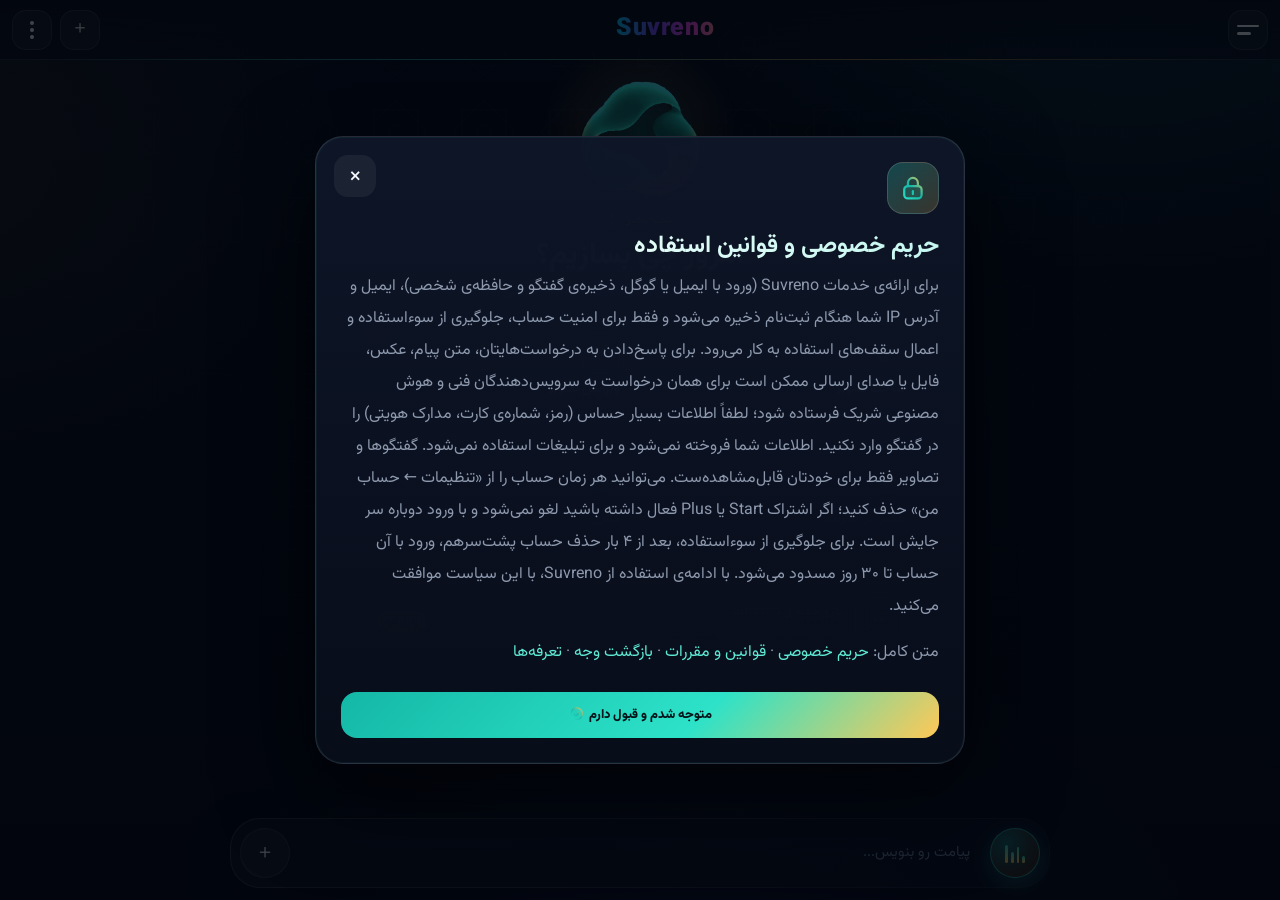
==== index.html @ 01268240 "Add files via upload" ====
<!DOCTYPE html>
<html lang="fa" dir="rtl">
<head>
  <meta charset="UTF-8">
  <meta name="viewport" content="width=device-width,initial-scale=1,maximum-scale=1,user-scalable=no">
  <meta name="theme-color" content="#050b18">
  <title>Suvreno | دستیار هوش مصنوعی فارسی</title>
  <meta name="description" content="Suvreno دستیار هوش مصنوعی فارسی: گفتگوی هوشمند، جست‌وجوی وب، ساخت و ویرایش تصویر، تحلیل فایل و گفتگوی صوتی. اشتراک Start و Plus و بسته‌های اعتبار.">

  <script>try{if(/SuvrenoApp/i.test(navigator.userAgent))document.documentElement.classList.add("in-app")}catch(e){}</script>
  <script>try{var c=localStorage.getItem("SUV_COLOR");if(c&&/^[a-z0-9-]{2,20}$/.test(c))document.documentElement.setAttribute("data-color",c)}catch(e){}</script>
  <link rel="preload" href="Vazirmatn.woff2" as="font" type="font/woff2" crossorigin>
  <script>
  /* مقیاس متن: پیش‌فرض کمی کوچک‌تر از قبل؛ اگه سیستم/مرورگر متن رو بزرگ‌نمایی کرده باشه جبران می‌شه */
  (function(){var d=document.documentElement,S={s:.82,m:.92,l:1.02};
  function ap(){var k="m";try{k=localStorage.getItem("SUV_FS")||"m"}catch(e){}
  var f=(S[k]||S.m)*(window.__suvComp||1);d.style.setProperty("--fs",f.toFixed(3));}
  window.__suvApplyFs=ap;ap();
  document.addEventListener("DOMContentLoaded",function(){try{
    var cv=document.createElement("canvas").getContext("2d");cv.font="100px monospace";var w=cv.measureText("mmmmmmmmmm").width;
    var sp=document.createElement("span");sp.style.cssText="position:absolute;visibility:hidden;white-space:nowrap;left:-9999px;top:0;font:100px monospace";sp.textContent="mmmmmmmmmm";document.body.appendChild(sp);
    var r=sp.getBoundingClientRect().width/w;sp.parentNode.removeChild(sp);
    if(r>1.06&&r<2.2){window.__suvComp=Math.max(.7,1/r);ap();}
  }catch(e){}});})();
  </script>

  <link rel="stylesheet" href="style.css?v=26">
  <link rel="stylesheet" href="theme.css?v=6">
  <link rel="manifest" href="manifest.json">
  <link rel="icon" id="favIcon" href="logo.svg" type="image/svg+xml">
  <link rel="apple-touch-icon" id="touchIcon" href="logo.svg">
</head>

<body>

<div id="deleteConfirmModal" class="delete-modal">
  <div class="delete-modal-backdrop"></div>
  <div class="delete-modal-box">
    <div class="delete-modal-icon"><span>!</span></div>
    <div class="delete-modal-content">
      <h3 id="deleteModalTitle" data-i18n="delmodal.title">حذف گفت‌وگو؟</h3>
      <p id="deleteModalText" data-i18n="delmodal.text">این گفت‌وگو برای همیشه حذف می‌شود.</p>
    </div>
    <div class="delete-modal-actions">
      <button id="deleteCancelBtn" class="delete-cancel-btn" type="button" data-i18n="common.cancel">انصراف</button>
      <button id="deleteConfirmBtn" class="delete-confirm-btn" type="button" data-i18n="common.deleteAction">حذف کردن</button>
    </div>
  </div>
</div>


<div id="app">

  <!-- ===== HEADER ===== -->
  <header class="topbar">

    <div class="header-left">
      <button class="icon-btn sidebar-toggle-btn" id="sidebarToggleBtn" type="button" aria-label="باز کردن منو">
        <span class="two-lines"><i></i><i></i></span>
      </button>
    </div>

    <div class="brand-logo-wrap" id="headerLogoWrap">
      <div class="suv-wordmark" id="suvWordmark" aria-label="Suvreno">Suvreno</div>
      <div class="am-logo-anim" id="headerLogoAnim">
        <img src="data:image/svg+xml,%3Csvg xmlns='http://www.w3.org/2000/svg' viewBox='0 0 100 100'%3E%3Cdefs%3E%3ClinearGradient id='g' x1='0' y1='0' x2='100' y2='100'%3E%3Cstop offset='0' stop-color='%2300cfff'/%3E%3Cstop offset='0.5' stop-color='%237b4dff'/%3E%3Cstop offset='1' stop-color='%23ff4be4'/%3E%3C/linearGradient%3E%3C/defs%3E%3Ccircle cx='50' cy='50' r='42' fill='none' stroke='url(%23g)' stroke-width='14'/%3E%3C/svg%3E" class="am-logo-piece piece-a am-logo-img" alt="">
        <img src="data:image/svg+xml,%3Csvg xmlns='http://www.w3.org/2000/svg' viewBox='0 0 100 100'%3E%3Cdefs%3E%3ClinearGradient id='g' x1='0' y1='0' x2='100' y2='100'%3E%3Cstop offset='0' stop-color='%2300cfff'/%3E%3Cstop offset='0.5' stop-color='%237b4dff'/%3E%3Cstop offset='1' stop-color='%23ff4be4'/%3E%3C/linearGradient%3E%3C/defs%3E%3Ccircle cx='50' cy='50' r='42' fill='none' stroke='url(%23g)' stroke-width='14'/%3E%3C/svg%3E" class="am-logo-piece piece-b am-logo-img" alt="">
        <img src="data:image/svg+xml,%3Csvg xmlns='http://www.w3.org/2000/svg' viewBox='0 0 100 100'%3E%3Cdefs%3E%3ClinearGradient id='g' x1='0' y1='0' x2='100' y2='100'%3E%3Cstop offset='0' stop-color='%2300cfff'/%3E%3Cstop offset='0.5' stop-color='%237b4dff'/%3E%3Cstop offset='1' stop-color='%23ff4be4'/%3E%3C/linearGradient%3E%3C/defs%3E%3Ccircle cx='50' cy='50' r='42' fill='none' stroke='url(%23g)' stroke-width='14'/%3E%3C/svg%3E" class="am-logo-piece piece-c am-logo-img" alt="">
        <img src="data:image/svg+xml,%3Csvg xmlns='http://www.w3.org/2000/svg' viewBox='0 0 100 100'%3E%3Cdefs%3E%3ClinearGradient id='g' x1='0' y1='0' x2='100' y2='100'%3E%3Cstop offset='0' stop-color='%2300cfff'/%3E%3Cstop offset='0.5' stop-color='%237b4dff'/%3E%3Cstop offset='1' stop-color='%23ff4be4'/%3E%3C/linearGradient%3E%3C/defs%3E%3Ccircle cx='50' cy='50' r='42' fill='none' stroke='url(%23g)' stroke-width='14'/%3E%3C/svg%3E" class="am-logo-final am-logo-img" id="headerLogoFinal" alt="Suvreno">
      </div>
    </div>

    <div class="header-right">
      <button class="icon-btn new-chat-header-btn" id="newChatHeaderBtn" type="button" aria-label="گفت‌وگوی جدید">
        <span class="plus-icon">＋</span>
      </button>
      <button class="icon-btn chat-menu-btn" id="chatMenuBtn" type="button" aria-label="منوی گفت‌وگو">
        <span class="dots"><i></i><i></i><i></i></span>
      </button>
    </div>

  </header>

  <!-- ===== CHAT CONTEXT MENU (three dots) ===== -->
  <div class="chat-context-menu" id="chatContextMenu">
    <button type="button" data-action="rename">✏️ <span data-i18n="ctx.rename">تغییر نام گفت‌وگو</span></button>
    <button type="button" data-action="pin">📌 <span data-i18n="ctx.pin">سنجاق کردن</span></button>
    <button type="button" data-action="folder">📁 <span data-i18n="ctx.folder">انتقال به پوشه</span></button>
    <button type="button" data-action="clear-context">🔄 <span data-i18n="ctx.clearContext">پاک‌کردن زمینه‌ی گفتگو</span></button>
    <button type="button" data-action="share">📤 <span data-i18n="ctx.share">اشتراک‌گذاری</span></button>
    <button type="button" data-action="delete" class="danger">🗑 <span data-i18n="ctx.delete">حذف گفت‌وگو</span></button>
  </div>

  <aside class="sidebar" id="sidebar">
    <div class="sidebar-scroll">
      <div class="sidebar-head">
        <strong>Suvreno</strong>
        <button class="close-sidebar" id="closeSidebar" type="button">×</button>
      </div>
      <button class="side-action" id="galleryBtn" type="button"><span>🖼️</span><span data-i18n="side.gallery">گالری Suvreno</span></button>
      <button class="side-action" id="sideImageGenBtn" type="button"><span>🎨</span><span data-i18n="side.imageGen">ساخت تصویر</span></button>
      <button class="side-action" id="sideImageEditBtn" type="button"><span>🪄</span><span data-i18n="side.imageEdit">ویرایش تصویر</span></button>
      <button class="side-action" id="memoryBtn" type="button" style="display:none" aria-hidden="true" tabindex="-1"><span>🧠</span><span data-i18n="side.memory">حافظه</span></button>
      <button class="side-action" id="personalityBtn" type="button" style="display:none" aria-hidden="true" tabindex="-1"><span>🎭</span><span data-i18n="side.personality">شخصیت Suvreno</span></button>
      <button class="side-action" id="shareChatBtn" type="button"><span>📤</span><span data-i18n="side.share">اشتراک‌گذاری این گفت‌وگو</span></button>

      <button class="side-action" id="sideDownloadAppBtn" type="button" style="display:none"><span>📲</span><span>دانلود اپ اندروید</span></button>
      <script>(function(){try{var b=document.getElementById("sideDownloadAppBtn");if(!b)return;var ua=navigator.userAgent||"";var inApp=/SuvrenoApp/i.test(ua)||window.SuvrenoNative||window.Capacitor||navigator.standalone||(window.matchMedia&&window.matchMedia("(display-mode: standalone)").matches);if(!inApp&&/Android/i.test(ua))b.style.display="";b.addEventListener("click",function(){window.open("https://suvreno.ir/download.html","_blank","noopener")})}catch(e){}})();</script>

      <button class="side-action folders-toggle-btn" id="foldersToggleBtn" type="button"><span>🗂️</span><span data-i18n="side.folders">پوشه‌ها</span><span class="folders-toggle-caret">›</span></button>
      <div class="folders-box" id="foldersBox" style="display:none">
        <div class="folder-chips" id="folderChips"></div>
        <button class="clear-memory" id="addFolderBtn" type="button" data-i18n="side.addFolder">+ پوشه‌ی جدید</button>
      </div>

      <div class="usage-stats" id="usageStats"></div>

      <input type="text" id="historySearchInput" class="history-search" placeholder="جستجو در گفت‌وگوها..." data-i18n-placeholder="side.searchPlaceholder">

      <div id="chatHistory"></div>
    </div>

    <!-- ===== SIDEBAR FOOTER: login button (guest) / account chip (signed-in) ===== -->
    <div class="sidebar-footer" id="sidebarFooter">
      <button class="sidebar-login-btn" id="sidebarLoginBtn" type="button">
        <span>🔑</span><span data-i18n="side.login">ورود / ثبت‌نام در Suvreno</span>
      </button>
      <div class="account-row-with-gear" id="accountRowWithGear" style="display:none">
        <button class="sidebar-account-chip" id="sidebarAccountChip" type="button">
          <span class="account-avatar" id="accountAvatar">؟</span>
          <span class="account-chip-text">
            <span class="account-chip-name" id="accountChipName"></span>
            <span class="account-chip-sub" data-i18n="side.accountSub">حساب کاربری</span>
          </span>
        </button>
        <button class="settings-gear-btn" id="settingsGearBtn" type="button" aria-label="تنظیمات">⚙️</button>
      </div>
      <nav class="sidebar-legal" aria-label="اطلاعات و قوانین"><a href="pricing.html">تعرفه‌ها</a><a href="about.html">درباره ما</a><a href="terms.html">قوانین و مقررات</a><a href="privacy.html">حریم خصوصی</a><a href="refund.html">بازگشت وجه</a><a href="contact.html">تماس با ما</a></nav>
    </div>
  </aside>

  <div class="overlay" id="overlay"></div>

  <main class="main">
    <section class="messages" id="messages">
      <div class="welcome-logo-wrap" id="welcomeLogoWrap">
        <div class="am-logo-anim am-logo-anim--big" id="welcomeLogoAnim">
          <img src="data:image/svg+xml,%3Csvg xmlns='http://www.w3.org/2000/svg' viewBox='0 0 100 100'%3E%3Cdefs%3E%3ClinearGradient id='g' x1='0' y1='0' x2='100' y2='100'%3E%3Cstop offset='0' stop-color='%2300cfff'/%3E%3Cstop offset='0.5' stop-color='%237b4dff'/%3E%3Cstop offset='1' stop-color='%23ff4be4'/%3E%3C/linearGradient%3E%3C/defs%3E%3Ccircle cx='50' cy='50' r='42' fill='none' stroke='url(%23g)' stroke-width='14'/%3E%3C/svg%3E" class="am-logo-piece piece-a am-logo-img" alt="">
          <img src="data:image/svg+xml,%3Csvg xmlns='http://www.w3.org/2000/svg' viewBox='0 0 100 100'%3E%3Cdefs%3E%3ClinearGradient id='g' x1='0' y1='0' x2='100' y2='100'%3E%3Cstop offset='0' stop-color='%2300cfff'/%3E%3Cstop offset='0.5' stop-color='%237b4dff'/%3E%3Cstop offset='1' stop-color='%23ff4be4'/%3E%3C/linearGradient%3E%3C/defs%3E%3Ccircle cx='50' cy='50' r='42' fill='none' stroke='url(%23g)' stroke-width='14'/%3E%3C/svg%3E" class="am-logo-piece piece-b am-logo-img" alt="">
          <img src="data:image/svg+xml,%3Csvg xmlns='http://www.w3.org/2000/svg' viewBox='0 0 100 100'%3E%3Cdefs%3E%3ClinearGradient id='g' x1='0' y1='0' x2='100' y2='100'%3E%3Cstop offset='0' stop-color='%2300cfff'/%3E%3Cstop offset='0.5' stop-color='%237b4dff'/%3E%3Cstop offset='1' stop-color='%23ff4be4'/%3E%3C/linearGradient%3E%3C/defs%3E%3Ccircle cx='50' cy='50' r='42' fill='none' stroke='url(%23g)' stroke-width='14'/%3E%3C/svg%3E" class="am-logo-piece piece-c am-logo-img" alt="">
          <img src="data:image/svg+xml,%3Csvg xmlns='http://www.w3.org/2000/svg' viewBox='0 0 100 100'%3E%3Cdefs%3E%3ClinearGradient id='g' x1='0' y1='0' x2='100' y2='100'%3E%3Cstop offset='0' stop-color='%2300cfff'/%3E%3Cstop offset='0.5' stop-color='%237b4dff'/%3E%3Cstop offset='1' stop-color='%23ff4be4'/%3E%3C/linearGradient%3E%3C/defs%3E%3Ccircle cx='50' cy='50' r='42' fill='none' stroke='url(%23g)' stroke-width='14'/%3E%3C/svg%3E" class="am-logo-final am-logo-img" alt="Suvreno">
        </div>
      </div>
    </section>

    <div class="welcome-info" id="welcomeInfo">
      <p class="welcome-info-text">Suvreno — دستیار هوش مصنوعی فارسی: گفتگو، جست‌وجوی وب، ساخت و ویرایش تصویر، تحلیل فایل و گفتگوی صوتی</p>
      <nav class="legal-links" aria-label="اطلاعات و قوانین"><a href="pricing.html">تعرفه‌ها</a><a href="about.html">درباره ما</a><a href="terms.html">قوانین و مقررات</a><a href="privacy.html">حریم خصوصی</a><a href="refund.html">بازگشت وجه</a><a href="contact.html">تماس با ما</a></nav>
    </div>

    <div class="image-viewer" id="imageViewer">
      <button id="closeImageViewer" type="button">×</button>
      <img id="fullscreenImage" alt="تصویر تولیدشده">
    </div>

    <button class="scroll-bottom-btn" id="scrollToBottomBtn" type="button" aria-label="برو به آخرین پیام">↓</button>

    <!-- ===== COMPOSER PLUS MENU ===== -->
    <div class="composer-menu" id="composerMenu">
      <button type="button" id="menuMicBtn"><span>🎙️</span><span data-i18n="menu.mic">ورودی صوتی</span></button>
      <button type="button" id="menuAttachBtn"><span>📎</span><span data-i18n="menu.attach">افزودن فایل و عکس</span></button>
      <button type="button" id="menuSearchBtn"><span>🌐</span><span id="menuSearchLabel" data-i18n="menu.searchOff">جستجوی وب: خاموش</span></button>
    </div>

    <!-- ===== PROMPT LIBRARY PANEL (populated by script.js, see PROMPT_LIBRARY) ===== -->
    <div class="prompt-library-menu" id="promptLibraryMenu">
      <div class="prompt-library-list" id="promptLibraryList"></div>
      <div class="prompt-library-custom" id="promptLibraryCustomBox">
        <div class="prompt-library-custom-label" data-i18n="promptlib.customLabel">پرامپت‌های شخصیِ خودت (حداکثر ۶ تا)</div>
        <div class="prompt-library-add-row">
          <input type="text" id="customPromptInput" placeholder="یه متنِ آماده‌ی کوتاه بنویس..." maxlength="80" data-i18n-placeholder="promptlib.customPlaceholder">
          <button type="button" id="addCustomPromptBtn"><span class="add-plus-icon">＋</span><span data-i18n="common.add">افزودن</span></button>
        </div>
      </div>
    </div>

    <section class="composer-wrap">
      <div class="composer">
        <button class="round-action send-btn" id="sendBtn" aria-label="ارسال" type="button">
          <span class="send-icon">➤</span>
          <span class="stop-icon">■</span>
          <span class="voice-icon"><i></i><i></i><i></i><i></i></span>
        </button>
        <textarea id="messageInput" rows="1" placeholder="پیامت رو بنویس..." autocomplete="off" data-i18n-placeholder="chat.composerPlaceholder"></textarea>
        <button class="round-action plus-btn" id="composerPlusBtn" aria-label="افزودن" type="button"><span>＋</span></button>
        <input type="file" id="imageInput" multiple hidden>
        <input type="file" id="fileAnalysisInput" multiple hidden>
      </div>
    </section>
  </main>

  <div class="modal" id="imageModal">
    <div class="modal-card image-generator">
      <button class="modal-close" id="closeImageModal" type="button">×</button>
      <div class="modal-icon">✦</div>
      <h2 data-i18n="side.imageGen">ساخت تصویر</h2>
      <p class="modal-subtitle" data-i18n="imggen.subtitle">ایده‌ات رو بگو تا برات تبدیلش کنم به تصویر 🎨</p>
      <textarea id="imagePrompt" class="image-prompt" placeholder="مثلاً: یک ماشین اسپرت قرمز در جاده ساحلی هنگام غروب..." data-i18n-placeholder="imggen.promptPlaceholder"></textarea>

      <div class="quality-toggle" id="qualityToggle">
        <button class="quality-btn active" id="qualityFastBtn" type="button" data-quality="fast" data-i18n="imggen.fast">⚡ سرعت</button>
        <button class="quality-btn" id="qualityHighBtn" type="button" data-quality="quality" data-i18n="imggen.quality">✨ کیفیت بالا</button>
      </div>

      <div class="ideas-title" data-i18n="imggen.ideasTitle">ایده‌های حرفه‌ای</div>

      <div class="prompt-grid">
        <button class="prompt-card" type="button" data-prompt="یک شهر فوق‌مدرن در شب، ساختمان‌های شیشه‌ای عظیم، نورهای نئون آبی و بنفش، خیابان خیس با انعکاس نورها، پهپادهای کوچک در آسمان، فضای سینمایی، فوق‌واقع‌گرایانه، جزئیات بسیار بالا، نورپردازی حرفه‌ای">
          <strong>🌆 شهر آینده</strong><span>یک کلان‌شهر فوق‌مدرن و سینمایی</span>
        </button>
        <button class="prompt-card" type="button" data-prompt="یک خودروی اسپرت قرمز لوکس در جاده ساحلی، دریای آبی و کوهستان در پس‌زمینه، نور طلایی غروب، انعکاس نور روی بدنه، نمای سه‌ربع از جلو، عمق میدان طبیعی، عکاسی حرفه‌ای، فوق‌واقع‌گرایانه، جزئیات بسیار بالا">
          <strong>🏎️ ماشین اسپرت</strong><span>خودروی لوکس در جاده ساحلی</span>
        </button>
        <button class="prompt-card" type="button" data-prompt="یک اژدهای عظیم یخی در میان کوهستان پوشیده از برف، بال‌های شفاف یخی، کولاک و مه در اطراف، نور سرد ماه، چشم‌های درخشان، فضای حماسی فانتزی، سینمایی، فوق‌واقع‌گرایانه، جزئیات بسیار بالا">
          <strong>🐉 اژدهای یخی</strong><span>یک صحنه فانتزی حماسی</span>
        </button>
        <button class="prompt-card" type="button" data-prompt="یک جت خصوصی مشکی و لوکس در حال پرواز بر فراز اقیانوس، آسمان آبی روشن، نور طلایی خورشید روی بدنه، ابرهای نرم در پایین، نمای حرفه‌ای عکاسی هوایی، فوق‌واقع‌گرایانه، جزئیات بسیار بالا">
          <strong>✈️ جت لوکس</strong><span>هواپیمای خصوصی در آسمان</span>
        </button>
        <button class="prompt-card" type="button" data-prompt="یک جنگل عمیق و مرموز هنگام طلوع آفتاب، درختان بسیار بلند، پرتوهای نور میان شاخه‌ها، مه سبک روی زمین، مسیر باریک در میان جنگل، فضای سینمایی و آرام، رنگ‌های طبیعی، عکاسی واقع‌گرایانه، جزئیات بالا">
          <strong>🌲 جنگل مرموز</strong><span>طبیعت سینمایی و آرام</span>
        </button>
        <button class="prompt-card" type="button" data-prompt="گروهی از ربات‌های انسان‌نما در خیابان یک کلان‌شهر آینده‌نگر در شب، باران، انعکاس نورهای نئونی روی آسفالت خیس، خودروهای آینده، ساختمان‌های عظیم، فضای علمی‌تخیلی سینمایی، فوق‌واقع‌گرایانه، جزئیات بسیار بالا">
          <strong>🤖 ربات‌های آینده</strong><span>دنیای علمی‌تخیلی</span>
        </button>
        <button class="prompt-card" type="button" data-prompt="یک خانه مدرن و بسیار لوکس روی صخره‌ای شناور در میان ابرها، آبشارهایی از لبه صخره، طلوع خورشید، کوه‌های دوردست، معماری فوق‌مدرن، نورپردازی طبیعی، نمای سینمایی، جزئیات بسیار بالا">
          <strong>☁️ خانه روی ابرها</strong><span>معماری خارق‌العاده</span>
        </button>
        <button class="prompt-card" type="button" data-prompt="یک سیاره ناشناخته عظیم در فضا، حلقه‌های نورانی اطراف سیاره، سحابی‌های رنگارنگ، میلیون‌ها ستاره در پس‌زمینه، نورپردازی سینمایی، حس مقیاس بسیار عظیم، فضای علمی‌تخیلی، فوق‌واقع‌گرایانه، جزئیات بسیار بالا">
          <strong>🌌 دنیای فضایی</strong><span>یک منظره عظیم کهکشانی</span>
        </button>
      </div>

      <button class="generate-btn" id="generateBtn" type="button" data-i18n="imggen.generateBtn">✨ تولید تصویر</button>
    </div>
  </div>

  <div class="modal" id="imageEditModal">
    <div class="modal-card image-generator">
      <button class="modal-close" id="closeImageEditModal" type="button">×</button>
      <div class="modal-icon">🖌️</div>
      <h2 data-i18n="side.imageEdit">ویرایش تصویر</h2>
      <p class="modal-subtitle" data-i18n="imgedit.subtitle">اول یه عکس آپلود کن، بعد بگو چه تغییری می‌خوای 🎨</p>

      <div class="edit-upload-zone" id="editUploadZone">
        <input type="file" id="editImageInput" accept="image/*" hidden>
        <div class="edit-upload-empty" id="editUploadEmpty">
          <span class="edit-upload-icon">📤</span>
          <span data-i18n="imgedit.uploadHint">برای آپلود عکس اینجا بزن</span>
        </div>
        <div class="edit-upload-preview" id="editUploadPreview" style="display:none;">
          <img id="editUploadPreviewImg" alt="عکس آپلودشده">
          <button type="button" class="edit-upload-remove" id="editUploadRemoveBtn" aria-label="حذف عکس">×</button>
        </div>
      </div>

      <textarea id="editPrompt" class="image-prompt" placeholder="مثلاً: آسمان این تصویر را غروب کن..." data-i18n-placeholder="imgedit.promptPlaceholder"></textarea>

      <div class="ideas-title" data-i18n="imgedit.ideasTitle">پرامپت‌های آماده‌ی ویرایش</div>
      <div class="prompt-grid" id="editPromptGrid"></div>

      <div class="edit-status" id="editStatus" style="display:none;"></div>

      <button class="generate-btn" id="editApplyBtn" type="button" data-i18n="imgedit.applyBtn">✨ اعمال ویرایش</button>
    </div>
  </div>

  <div class="modal" id="memoryModal">
    <div class="modal-card">
      <button class="modal-close" id="closeMemoryModal" type="button">×</button>
      <div class="modal-icon">🧠</div>
      <h2 data-i18n="memmodal.title">حافظه Suvreno</h2>
      <p class="modal-subtitle" data-i18n="memmodal.subtitle">چیزهایی که می‌خوای Suvreno به خاطر داشته باشه</p>
      <div class="mem-toggle-row" id="memToggleRow">
        <div class="mem-toggle-text"><b id="memToggleTitle">حافظه دائمی: روشن</b><span id="memToggleHint">روشن: Suvreno چیزهای مهم رو برای همیشه به خاطر می‌سپاره.</span></div>
        <button type="button" id="memToggleBtn" class="mem-switch on" role="switch" aria-checked="true" aria-label="خاموش/روشن حافظه"><span class="mem-switch-knob"></span></button>
      </div>
      <textarea id="memoryInput" class="memory-input" placeholder="مثلاً: اسم من ابوالفضل است..." data-i18n-placeholder="memmodal.placeholder"></textarea>
      <button class="generate-btn" id="saveMemoryBtn" type="button" data-i18n="memmodal.save">ذخیره حافظه</button>
      <button class="clear-memory" id="clearMemoryBtn" type="button" data-i18n="memmodal.clear">پاک کردن حافظه</button>

      <div class="context-reset-box">
        <p class="modal-subtitle" data-i18n="memmodal.contextHint">اگه حس کردی Suvreno گیج شده یا جواب‌های بی‌ربط می‌ده (نه به‌خاطر یادداشت حافظه بالا)، می‌تونی فقط زمینه‌ی گفتگوی اخیر رو ریست کنی:</p>
        <button class="clear-context-btn" id="clearContextBtn" type="button" data-i18n="memmodal.clearContextBtn">🔄 پاک‌کردن زمینه‌ی گفتگو</button>
      </div>
    </div>
  </div>

  <div class="modal" id="personalityModal">
    <div class="modal-card">
      <button class="modal-close" id="closePersonalityModal" type="button">×</button>
      <div class="modal-icon">🎭</div>
      <h2 data-i18n="side.personality">شخصیت Suvreno</h2>
      <p class="modal-subtitle" data-i18n="persona.subtitle">دوست داری Suvreno با چه لحنی باهات صحبت کنه؟</p>
      <div class="prompt-grid">
        <button class="prompt-card persona-card active" type="button" data-persona="friendly"><strong data-i18n="persona.friendlyTitle">😄 خودمونی و صمیمی</strong><span data-i18n="persona.friendlyDesc">مثل یه دوست باحال و مهربون</span></button>
        <button class="prompt-card persona-card" type="button" data-persona="mentor"><strong data-i18n="persona.mentorTitle">🧑‍🏫 معلم و مربی</strong><span data-i18n="persona.mentorDesc">دقیق، صبور و آموزشی</span></button>
        <button class="prompt-card persona-card" type="button" data-persona="funny"><strong data-i18n="persona.funnyTitle">😂 شوخ و بامزه</strong><span data-i18n="persona.funnyDesc">پر از شوخی و طنز</span></button>
        <button class="prompt-card persona-card" type="button" data-persona="formal"><strong data-i18n="persona.formalTitle">👔 رسمی و حرفه‌ای</strong><span data-i18n="persona.formalDesc">مودب، دقیق و بدون شوخی</span></button>
      </div>
    </div>
  </div>

  <div id="renameModal" class="modal">
    <div class="modal-card rename-card">
      <button class="modal-close" id="closeRenameModal" type="button">×</button>
      <h2 data-i18n="ctx.rename">تغییر نام گفت‌وگو</h2>
      <input type="text" id="renameChatInput" class="rename-modal-input" placeholder="نام جدید..." data-i18n-placeholder="rename.placeholder">
      <button class="generate-btn" id="confirmRenameBtn" type="button" data-i18n="common.save">ذخیره</button>
    </div>
  </div>

  <div class="modal" id="accountModal">
    <div class="modal-card">
      <button class="modal-close" id="closeAccountModal" type="button">×</button>
      <div class="account-modal-avatar" id="accountModalAvatar">؟</div>
      <h2 id="accountModalName" data-i18n="account.title">حساب من</h2>
      <p class="modal-subtitle" id="accountModalEmail"></p>

      <div class="account-field">
        <label for="accountNameInput" data-i18n="account.displayName">نام نمایشی</label>
        <input type="text" id="accountNameInput" placeholder="نام..." data-i18n-placeholder="account.namePlaceholder">
      </div>
      <button class="generate-btn" id="saveAccountNameBtn" type="button" data-i18n="account.saveName">ذخیره نام</button>

      <div class="account-verify-box" id="accountVerifyBox" style="display:none">
        <div class="id-box-label" data-i18n="account.verifyEmail">تأیید ایمیل ⚠️</div>
        <p class="modal-subtitle" style="margin:4px 0 10px" data-i18n="account.verifyHint">یه کد ۶رقمی به ایمیلت فرستاده شده؛ همینجا واردش کن.</p>
        <input type="text" id="verifyCodeInput" placeholder="کد ۶رقمی" maxlength="6" inputmode="numeric" data-i18n-placeholder="account.codePlaceholder">
        <button class="generate-btn" id="verifyCodeBtn" type="button" data-i18n="account.verifyCode">تأیید کد</button>
        <button class="clear-memory" id="resendVerifyBtn" type="button" data-i18n="account.resendCode">ارسال دوباره‌ی کد</button>
      </div>
      <p class="account-verified-note" id="accountVerifiedNote" style="display:none" data-i18n="account.verified">✅ ایمیل تأیید شده</p>

      <button class="clear-memory" id="logoutBtn" type="button" data-i18n="account.logout">🚪 خروج از حساب</button>
      <button class="clear-memory danger-text" id="deleteAccountBtn" type="button" data-i18n="account.deleteAccount">🗑 حذف حساب</button>
    </div>
  </div>

  <div class="modal" id="galleryModal">
    <div class="modal-card gallery-modal-card">
      <button class="modal-close" id="closeGalleryModal" type="button">×</button>
      <h2 data-i18n="gallery.title">🖼️ گالری Suvreno</h2>
      <p class="modal-subtitle" data-i18n="gallery.subtitle">تصاویری که با حساب خودت ساختی — فقط برای تو قابل‌دیدنه.</p>
      <div class="gallery-grid" id="galleryGrid"></div>
      <p class="gallery-empty" id="galleryEmpty" style="display:none" data-i18n="gallery.empty">هنوز تصویری نساختی 🎨</p>
      <button class="clear-memory" id="galleryLoadMoreBtn" type="button" style="display:none" data-i18n="gallery.loadMore">نمایش بیشتر</button>
    </div>
  </div>

  <div class="modal" id="galleryViewerModal">
    <div class="modal-card gallery-viewer-card">
      <button class="modal-close" id="closeGalleryViewer" type="button">×</button>
      <img id="galleryViewerImg" src="" alt="">
      <p class="modal-subtitle" id="galleryViewerPrompt"></p>
      <div class="backup-row">
        <a id="galleryViewerDownload" download="suvreno-image.png"><button type="button" data-i18n="common.download">⬇️ دانلود</button></a>
        <button id="galleryViewerDelete" type="button" class="danger-text" data-i18n="common.deleteShort">🗑 حذف</button>
      </div>
    </div>
  </div>

  <div class="modal" id="folderPickerModal">
    <div class="modal-card">
      <button class="modal-close" id="closeFolderPicker" type="button">×</button>
      <h2 data-i18n="ctx.folder">انتقال به پوشه</h2>
      <div id="folderPickerList" class="folder-picker-list"></div>
      <div class="account-field">
        <label for="newFolderNameInput" data-i18n="folder.newLabel">یا یه پوشه‌ی جدید بساز</label>
        <input type="text" id="newFolderNameInput" placeholder="مثلاً: برنامه‌نویسی 💻" data-i18n-placeholder="folder.namePlaceholder">
      </div>
      <button class="generate-btn" id="createFolderConfirmBtn" type="button" data-i18n="folder.createAndMove">ساخت و انتقال</button>
    </div>
  </div>

  <div class="voice-notebook-fullscreen" id="voiceNotebookModal">
    <button class="vn-close-btn" id="closeVoiceNotebook" type="button" aria-label="بستن">×</button>
    <button class="vn-voice-pick-btn" id="voiceSelectBtn" type="button" aria-label="انتخاب صدا">🗣️</button>
    <div class="voice-notebook-orb-wrap">
      <div class="voice-notebook-orb" id="voiceNotebookOrb"></div>
    </div>
    <p class="voice-notebook-state" id="voiceNotebookState" data-i18n="voice.tapToStart">برای شروع، رو دایره بزن</p>
    <button class="vn-mute-btn" id="voiceMuteBtn" type="button" aria-label="قطع/وصل میکروفن">
      <span class="vn-mute-icon-on">🎧</span>
      <span class="vn-mute-icon-off">🔇</span>
    </button>
  </div>

  <div class="modal" id="createFolderModal">
    <div class="modal-card create-folder-card">
      <button class="modal-close" id="closeCreateFolderModal" type="button">×</button>
      <div class="create-folder-icon">📁</div>
      <h2 id="createFolderModalTitle" data-i18n="folder.newFolder">پوشه‌ی جدید</h2>
      <div class="account-field">
        <label for="createFolderNameInput" data-i18n="folder.nameLabel">اسم پوشه</label>
        <input type="text" id="createFolderNameInput" placeholder="مثلاً: برنامه‌نویسی 💻" maxlength="60" autocomplete="off" data-i18n-placeholder="folder.namePlaceholder">
      </div>
      <div class="create-folder-actions">
        <button class="folder-cancel-btn" id="cancelCreateFolderBtn" type="button" data-i18n="common.cancel">انصراف</button>
        <button class="generate-btn" id="confirmCreateFolderBtn" type="button" data-i18n="folder.create">ساخت پوشه</button>
      </div>
    </div>
  </div>

  <div class="modal" id="voiceSelectModal">
    <div class="modal-card">
      <button class="modal-close" id="closeVoiceSelectModal" type="button">×</button>
      <h2 data-i18n="voice.selectTitle">🗣️ انتخاب صدای Suvreno</h2>
      <div id="voiceSelectList" class="voice-select-list"></div>
    </div>
  </div>

  <div class="modal" id="settingsModal">
    <div class="modal-card settings-modal-card">
      <button class="modal-close" id="closeSettingsModal" type="button">×</button>
      <h2 data-i18n="settings.title">⚙️ تنظیمات Suvreno</h2>

      <div class="settings-section">
        <div class="id-box-label" data-i18n="settings.appearance">ظاهر برنامه</div>
        <div class="theme-switch-row" id="themeSwitchRow">
          <button class="theme-switch-btn" data-theme-choice="dark" type="button"><span>🌙</span><span data-i18n="settings.theme.dark">تیره</span></button>
          <button class="theme-switch-btn" data-theme-choice="light" type="button"><span>☀️</span><span data-i18n="settings.theme.light">روشن</span></button>
          <button class="theme-switch-btn" data-theme-choice="system" type="button"><span>🖥️</span><span data-i18n="settings.theme.system">پیش‌فرض سیستم</span></button>
        </div>
      </div>

      <div class="settings-section">
        <div class="id-box-label" id="colorThemeLabel">تمِ رنگی</div>
        <div class="theme-switch-row color-grid" id="colorThemeRow">
          <button class="theme-switch-btn" data-color-choice="firouzeh" type="button"><i class="cs-dot"></i><span class="cs-name">شبِ فیروزه</span></button>
          <button class="theme-switch-btn" data-color-choice="suvreno" type="button"><i class="cs-dot"></i><span class="cs-name">Suvreno</span></button>
          <button class="theme-switch-btn" data-color-choice="minimal" type="button"><i class="cs-dot"></i><span class="cs-name">مینیمال</span></button>
          <button class="theme-switch-btn" data-color-choice="amoled" type="button"><i class="cs-dot"></i><span class="cs-name">AMOLED</span></button>
          <button class="theme-switch-btn" data-color-choice="sunset" type="button"><i class="cs-dot"></i><span class="cs-name">غروب</span></button>
          <button class="theme-switch-btn" data-color-choice="forest" type="button"><i class="cs-dot"></i><span class="cs-name">جنگل</span></button>
        </div>
      </div>

      <div class="settings-section">
        <div class="id-box-label">اندازه‌ی متن</div>
        <div class="theme-switch-row" id="fontSizeRow">
          <button class="theme-switch-btn" data-fs-choice="s" type="button"><span style="font-size:13px">آ</span><span>کوچک</span></button>
          <button class="theme-switch-btn" data-fs-choice="m" type="button"><span style="font-size:17px">آ</span><span>متوسط</span></button>
          <button class="theme-switch-btn" data-fs-choice="l" type="button"><span style="font-size:21px">آ</span><span>بزرگ</span></button>
        </div>
      </div>

      <div class="settings-section">
        <div class="id-box-label" data-i18n="settings.language">زبان</div>
        <div class="theme-switch-row lang-switch-row" id="languageSwitchRow">
          <button class="theme-switch-btn lang-switch-btn" data-lang-choice="fa" type="button"><span>🇮🇷</span><span>فارسی</span></button>
          <button class="theme-switch-btn lang-switch-btn" data-lang-choice="en" type="button"><span>🇬🇧</span><span>English</span></button>
        </div>
      </div>

      <div class="settings-section">
        <div class="id-box-label" data-i18n="settings.voice">صدا</div>
        <button class="clear-memory" id="settingsVoiceBtn" type="button" data-i18n="settings.chooseVoice">🗣️ انتخاب صدا</button>
      </div>

      <div class="settings-section" id="installHelpSec">
        <div class="id-box-label">نصب اپ اندروید</div>
        <button class="clear-memory" id="installHelpBtn" type="button" onclick="window.open('https://suvreno.ir/install-help.html','_blank','noopener')">📲 راهنمای نصب و هشدار Play Protect</button>
      </div>
      <style>html.in-app #installHelpSec{display:none}</style>

      <div class="settings-section">
        <div class="id-box-label" data-i18n="settings.account">حساب کاربری</div>
        <button class="clear-memory" id="settingsAccountBtn" type="button" data-i18n="settings.myAccount">👤 حساب من</button>
      </div>

      <div class="settings-section" id="settingsInviteSection" style="display:none">
        <div class="id-box-label" id="settingsInviteLabel">🎁 کد معرف</div>
        <p class="modal-subtitle" id="settingsInviteHint" style="margin:4px 0 8px"></p>
        <div id="settingsInviteCode" dir="ltr" style="font-family:monospace;font-size:24px;font-weight:800;letter-spacing:4px;text-align:center;padding:10px;border-radius:12px;background:rgba(127,127,127,.15);margin-bottom:8px;user-select:all"></div>
        <button class="clear-memory" id="settingsInviteCopyBtn" type="button">📋 کپی کد معرف</button>
      </div>

      <div class="settings-section" id="settingsNudgeSection" style="display:none">
        <div class="id-box-label" id="nudgeLabel">💬 پیام‌های دوستانه</div>
        <div class="mem-toggle-row" id="nudgeToggleRow">
          <div class="mem-toggle-text"><b id="nudgeToggleTitle">پیام‌های دوستانه: روشن</b><span id="nudgeToggleHint">روشن: اگه مدتی نیای، Suvreno ممکنه خودش بهت پیام بده.</span></div>
          <button type="button" id="nudgeToggleBtn" class="mem-switch on" role="switch" aria-checked="true" aria-label="خاموش/روشن پیام‌های دوستانه"><span class="mem-switch-knob"></span></button>
        </div>
      </div>

      <div class="settings-section" id="rubikaBotSec">
        <div class="id-box-label" id="rubikaBotLabel">🤖 بات روبیکا</div>
        <p class="modal-subtitle" id="rubikaBotHint" style="margin:4px 0 8px">با سوورنو داخل روبیکا هم می‌تونی چت کنی؛ ساخت تصویر، تحلیل فایل و حافظه.</p>
        <button class="clear-memory" id="rubikaBotBtn" type="button">💬 استفاده از بات سوورنو در روبیکا</button>
      </div>
      <script>(function(){
        var URL_="https://rubika.ir/Suvreno_bot";
        var T={fa:["🤖 بات روبیکا","با سوورنو داخل روبیکا هم می‌تونی چت کنی؛ ساخت تصویر، تحلیل فایل و حافظه.","💬 استفاده از بات سوورنو در روبیکا"],
               en:["🤖 Rubika bot","You can also chat with Suvreno inside Rubika: image generation, file analysis and memory.","💬 Use the Suvreno bot in Rubika"]};
        function apply(){try{var t=T[document.documentElement.lang==="en"?"en":"fa"];
          document.getElementById("rubikaBotLabel").textContent=t[0];
          document.getElementById("rubikaBotHint").textContent=t[1];
          document.getElementById("rubikaBotBtn").textContent=t[2];}catch(e){}}
        /* داخل اپ اندروید: باز کردن مستقیم برنامه‌ی روبیکا (اگه نصب نبود، می‌ره سایت روبیکا)
           در سایت: باز کردن صفحه‌ی بات در وب روبیکا */
        var PKG="app.rbmain.a";
        var INTENT="intent://rubika.ir/Suvreno_bot#Intent;scheme=https;package="+PKG+
          ";S.browser_fallback_url="+encodeURIComponent(URL_)+";end";
        function isApp(){
          var ua=navigator.userAgent||"";
          return /SuvrenoApp/i.test(ua)||!!window.SuvrenoNative||!!window.Capacitor;
        }
        var b=document.getElementById("rubikaBotBtn");
        if(b)b.addEventListener("click",function(){
          try{
            if(isApp()&&/Android/i.test(navigator.userAgent||"")){
              /* WebView اپ لینک intent:// را مستقیم با startActivity باز می‌کند (MainActivity.shouldOverrideUrlLoading) */
              var hidden=false;
              function onVis(){if(document.hidden)hidden=true}
              document.addEventListener("visibilitychange",onVis);
              location.href=INTENT;
              /* اگه بعد از ۱.۶ ثانیه صفحه هنوز جلوی چشم بود، یعنی روبیکا نصب نیست یا باز نشد: صفحه‌ی بات در وب روبیکا */
              setTimeout(function(){
                document.removeEventListener("visibilitychange",onVis);
                if(!hidden&&!document.hidden){try{window.open(URL_,"_blank")}catch(e){location.href=URL_}}
              },1600);
              return;
            }
            var w=window.open(URL_,"_blank","noopener");
            if(!w)location.href=URL_;
          }catch(e){try{location.href=URL_}catch(x){}}
        });
        try{new MutationObserver(apply).observe(document.documentElement,{attributes:true,attributeFilter:["lang"]})}catch(e){}
        apply();
      })();</script>

      <div class="settings-section">
        <div class="id-box-label">قابلیت‌ها</div>
        <button class="clear-memory" id="settingsCapsBtn" type="button">📱 قابلیت‌های Suvreno و دسترسی به گوشی</button>
      </div>

      <div class="settings-section">
        <div class="id-box-label" data-i18n="settings.privacy">حریم‌خصوصی</div>
        <button class="clear-memory" id="settingsMemoryBtn" type="button" data-i18n="settings.manageMemory">🧠 مدیریت حافظه</button>
        <button class="clear-memory" id="settingsPersonalityBtn" type="button" data-i18n="settings.personality">🎭 شخصیت Suvreno</button>
        <button class="clear-memory" id="settingsPrivacyBtn" type="button" data-i18n="settings.rulesPrivacy">📄 قوانین و حریم خصوصی</button>
        <button class="clear-memory danger-text" id="settingsClearHistoryBtn" type="button" data-i18n="settings.clearAllChats">🗑 حذف همه‌ی گفتگوها</button>
      </div>

      <div class="settings-section">
        <div class="id-box-label" data-i18n="settings.about">درباره</div>
        <p class="modal-subtitle">Suvreno<br>سازنده: ابوالفضل محسن‌پور</p>
        <nav class="legal-links settings-legal" aria-label="اطلاعات و قوانین"><a href="pricing.html" target="_blank" rel="noopener">تعرفه‌ها</a><a href="about.html" target="_blank" rel="noopener">درباره ما</a><a href="terms.html" target="_blank" rel="noopener">قوانین و مقررات</a><a href="privacy.html" target="_blank" rel="noopener">حریم خصوصی</a><a href="refund.html" target="_blank" rel="noopener">بازگشت وجه</a><a href="contact.html" target="_blank" rel="noopener">تماس با ما</a></nav>
      </div>
    </div>
  </div>

  <div class="modal" id="capsModal">
    <div class="modal-card settings-modal-card caps-card">
      <button class="modal-close" id="closeCapsModal" type="button">×</button>
      <h2>📱 قابلیت‌های Suvreno</h2>

      <div class="settings-section caps-phone-box">
        <div class="id-box-label">🔐 دسترسی به ابزارهای گوشی</div>
        <p class="modal-subtitle" id="capsNativeNote" style="margin:4px 0 8px"></p>
        <div id="capsPermList"></div>
        <button class="clear-memory" id="capsEnableBtn" type="button">✅ فعال‌سازی دسترسی‌ها</button>
        <button class="clear-memory" id="capsAppSettingsBtn" type="button" style="display:none">⚙️ باز کردن تنظیمات اپ (اگر پنجره‌ی اجازه نیامد)</button>
        <p class="modal-subtitle caps-small">دستورها فقط از چیزی اجرا می‌شوند که خودت می‌نویسی یا می‌گویی. هر دستور بعد از اجرا نتیجه‌اش (انجام شد / نشد) را در چت می‌گوید.</p>
      </div>

      <div class="settings-section caps-list">
        <div class="id-box-label">📞 کنترل گوشی (در اپ اندروید)</div>
        <ul>
          <li><b>تماس:</b> «به مامانم زنگ بزن» — اسم را خودکار از مخاطبین پیدا می‌کند.</li>
          <li><b>پیامک:</b> «برای علی پیام بده فردا میام» — مستقیم ارسال می‌شود و نتیجه را می‌گوید.</li>
          <li><b>واتساپ:</b> پیام آماده می‌شود و فقط دکمه‌ی ارسال را می‌زنی.</li>
          <li><b>آلارم و تایمر:</b> «ساعت ۷ بیدارم کن»، «تایمر ۱۰ دقیقه».</li>
          <li><b>یادآور و تقویم:</b> «فردا ساعت ۵ یادم بنداز»، «جلسه بذار».</li>
          <li><b>باز کردن برنامه‌ها:</b> «اینستاگرام را باز کن»؛ اگر نصب نبود، گوگل‌پلی باز می‌شود.</li>
          <li><b>چراغ قوه، تنظیمات و نقشه:</b> «چراغ قوه را روشن کن»، «مسیر برو به …».</li>
        </ul>

        <div class="id-box-label">💬 گفتگو و دانش</div>

      <div class="settings-section caps-list">
        <div class="id-box-label">🤖 ایجنت (گوشی و کامپیوتر)</div>
        <ul>
          <li><b>کار چندمرحله‌ای:</b> «برو توی دیجی‌کالا یک کت و شلوار مشکی مردانه به سبد خرید اضافه کن» — خودش سایت را باز می‌کند، جست‌وجو و انتخاب می‌کند.</li>
          <li><b>همین‌جا در چت بگو:</b> Suvreno خودش می‌فهمد کار ایجنت است یا کار ابزار آماده‌ی گوشی (مثل آلارم). اگر مطمئن نباشد، چند گزینه نشانت می‌دهد.</li>
          <li><b>کامپیوتر و گوشی:</b> روی کامپیوتر با افزونه‌ی Chrome، روی گوشی داخل اپ اندروید (نسخه‌ی سایت). راه‌اندازی: «تنظیمات ← ایجنت».</li>
          <li><b>امن:</b> قبل از خرید، پرداخت، ارسال، انتشار و حذف از تو تأیید می‌گیرد؛ رمزها را نمی‌خواند و پرداخت نهایی با خودته.</li>
        </ul>
      </div>
        <ul>
          <li>گفتگوی هوشمند فارسی و انگلیسی، با حافظه‌ی شخصی و شخصیت‌های مختلف.</li>
          <li>جست‌وجوی وب برای اطلاعات به‌روز و خواندن لینک‌ها.</li>
          <li>تحلیل فایل و سند (PDF، Word، Excel، CSV، متن).</li>
        </ul>

        <div class="id-box-label">🎨 تصویر</div>
        <ul>
          <li>ساخت تصویر از روی توضیح متنی.</li>
          <li>ویرایش تصویر (غروب، برفی، سیاه‌وسفید، تغییر پس‌زمینه و …).</li>
          <li>تحلیل عکس و خواندن متن داخل تصویر، و گالری تصویرها.</li>
        </ul>

        <div class="id-box-label">🎙️ صدا</div>
        <ul>
          <li>ورودی صوتی و خواندن پاسخ‌ها با صدای بلند.</li>
          <li>«دفترچه‌ی صوتی»: مکالمه‌ی کاملاً صوتی؛ دستورهای گوشی را هم می‌توانی بگویی.</li>
        </ul>

        <div class="id-box-label">🗂️ سازماندهی و اشتراک</div>
        <ul>
          <li>پوشه‌بندی و برچسب‌گذاری گفتگوها، و تاریخچه‌ی گفتگو.</li>
          <li>اشتراک Start و Plus و هدیه‌ی کد معرف.</li>
        </ul>
      </div>
    </div>
  </div>

  <!-- ===== PRIVACY POLICY MODAL — الزامی برای انتشار در Google Play / App Store ===== -->
  <div class="modal" id="privacyPolicyModal">
    <div class="modal-card">
      <button class="modal-close" id="closePrivacyPolicyModal" type="button">×</button>
      <div class="modal-icon">🔒</div>
      <h2 data-i18n="privacy.title">حریم خصوصی و قوانین استفاده</h2>
      <p class="modal-subtitle" style="text-align:right; line-height:2;">
        برای ارائه‌ی خدمات Suvreno (ورود با ایمیل یا گوگل، ذخیره‌ی گفتگو و حافظه‌ی شخصی)، ایمیل و آدرس IP شما هنگام ثبت‌نام ذخیره می‌شود و فقط برای امنیت حساب، جلوگیری از سوءاستفاده و اعمال سقف‌های استفاده به کار می‌رود. برای پاسخ‌دادن به درخواست‌هایتان، متن پیام، عکس، فایل یا صدای ارسالی ممکن است برای همان درخواست به سرویس‌دهندگان فنی و هوش مصنوعی شریک فرستاده شود؛ لطفاً اطلاعات بسیار حساس (رمز، شماره‌ی کارت، مدارک هویتی) را در گفتگو وارد نکنید. اطلاعات شما فروخته نمی‌شود و برای تبلیغات استفاده نمی‌شود. گفتگوها و تصاویر فقط برای خودتان قابل‌مشاهده‌ست. می‌توانید هر زمان حساب را از «تنظیمات ← حساب من» حذف کنید؛ اگر اشتراک Start یا Plus فعال داشته باشید لغو نمی‌شود و با ورود دوباره سر جایش است. برای جلوگیری از سوءاستفاده، بعد از ۴ بار حذف حساب پشت‌سرهم، ورود با آن حساب تا ۳۰ روز مسدود می‌شود. با ادامه‌ی استفاده از Suvreno، با این سیاست موافقت می‌کنید.
      </p>
      <p class="modal-subtitle modal-links" style="text-align:right">متن کامل: <a href="privacy.html" target="_blank" rel="noopener">حریم خصوصی</a> · <a href="terms.html" target="_blank" rel="noopener">قوانین و مقررات</a> · <a href="refund.html" target="_blank" rel="noopener">بازگشت وجه</a> · <a href="pricing.html" target="_blank" rel="noopener">تعرفه‌ها</a></p>
      <button class="clear-memory" id="acceptPrivacyPolicyBtn" type="button" data-i18n="privacy.accept">متوجه شدم و قبول دارم ✅</button>
    </div>
  </div>

  <!-- ===== مودال مهمان: سقف ۱۰ پیام یا قابلیت قفل‌شده ===== -->
  <div class="modal" id="guestLoginModal">
    <div class="modal-card">
      <button class="modal-close" type="button" data-guest-close aria-label="بستن">×</button>
      <div class="modal-icon">🔑</div>
      <h2>ورود به Suvreno</h2>
      <p class="modal-subtitle" style="text-align:right;line-height:2">برای ادامه‌ی گفتگو، ذخیره‌ی تاریخچه و استفاده از قابلیت‌های تصویر، صدا و تحلیل فایل، رایگان وارد حسابت شو.</p>
      <button class="generate-btn" type="button" data-guest-login>ورود / ثبت‌نام رایگان</button>
      <button class="clear-memory" type="button" data-guest-close>بعداً</button>
    </div>
  </div>

  <div id="toast" class="toast"></div>

</div>

<script>
  (function(){var row=document.getElementById("fontSizeRow");if(!row)return;
  function mark(){var k="m";try{k=localStorage.getItem("SUV_FS")||"m"}catch(e){}
    row.querySelectorAll("[data-fs-choice]").forEach(function(b){b.classList.toggle("active",b.getAttribute("data-fs-choice")===k)})}
  row.addEventListener("click",function(e){var b=e.target.closest("[data-fs-choice]");if(!b)return;
    try{localStorage.setItem("SUV_FS",b.getAttribute("data-fs-choice"))}catch(x){}
    if(window.__suvApplyFs)window.__suvApplyFs();mark()});mark();})();
</script>

<script src="logo-data.js?v=5"></script>
<script src="script.js?v=42"></script>
<script src="plus.js?v=22"></script>
<script src="theme.js?v=3"></script>
<script src="theme-color.js?v=4"></script>
<script src="games.js?v=3"></script>
<script src="council.js?v=2"></script>
<script src="tickets.js?v=3"></script>
<script src="app-promo.js?v=4" defer></script>
<script src="vn-orb.js?v=4" defer></script>

<script>
  /* ===========================================================
     خودآزمای بارگذاری — اگه script.js به هر دلیلی (کش قدیمی،
     آپلود ناقص، خطای شبکه) اجرا نشه، این هشدار رو مستقیم روی
     صفحه نشون می‌ده. این اسکریپت کوچیک و مستقل هیچ وابستگی‌ای
     به فایل‌های دیگه نداره، پس همیشه خودش کار می‌کنه و به‌وضوح
     نشون می‌ده مشکل از «لود‌نشدن فایل» بوده یا از جای دیگه.
  =========================================================== */
  setTimeout(function () {
    if (window.AM_AI_LOADED) return;
    var bar = document.createElement("div");
    bar.style.cssText =
      "position:fixed;top:0;left:0;right:0;z-index:999999;" +
      "background:#3a0d12;color:#ffd9d9;padding:14px 16px;" +
      "font-family:Tahoma,Arial,sans-serif;font-size:13px;line-height:1.9;" +
      "direction:rtl;text-align:right;border-bottom:2px solid #ff5555;";
    bar.innerHTML =
      "⚠️ فایل script.js لود یا اجرا نشد — دکمه‌ها کار نمی‌کنن.<br>" +
      "۱) این صفحه رو یه‌بار hard-refresh کن (Ctrl+Shift+R یا حالت ناشناس).<br>" +
      "۲) مطمئن شو فایل‌های index.html و script.js?v=42 و logo-data.js?v=5 و style.css?v=26 همه دقیقاً آپلود شدن.<br>" +
      "۳) آدرس همین سایت را با ‎/script.js?v=42 در انتها باز کن — باید کد جاوااسکریپت رو ببینی، نه یه صفحه‌ی خالی یا JSON.";
    document.body.prepend(bar);
  }, 3500);
</script>

</body>
</html>
---- style.css ----
/* فونت وزیرمتن روی خودِ سایت (اگر فایل Vazirmatn.woff2 کنار index.html آپلود شده باشد)؛
   اگر نبود، مرورگر خودکار به وزیرمتنِ گوگل برمی‌گردد */
@font-face{
  font-family:"SuvVazir";
  src:url("Vazirmatn.woff2") format("woff2"),
      url("https://cdn.jsdelivr.net/gh/rastikerdar/vazirmatn@v33.003/fonts/webfonts/Vazirmatn%5Bwght%5D.woff2") format("woff2");
  font-weight:100 900;
  font-style:normal;
  font-display:swap;
}

:root{
  /* پیش‌فرضِ رنگ‌های تم (اگر theme.css لود نشد؛ theme.css بعد از این‌ها مقدارشان را طبقِ تمِ انتخابی عوض می‌کند) */
  --ac1:#2de2c8; --ac1-rgb:45,226,200; --ac1d:#14b8a6;
  --ac2:#ffc857; --ac2-rgb:255,200,87;
  --ac3:#6d7cff; --ac3-rgb:109,124,255;
  --ac-soft:#5eead4; --ac-ink:#0f766e; --sv-on-accent:#04141a;
  --surf-rgb:9,15,28; --surf2-rgb:14,22,40; --surf3-rgb:8,13,26; --deep-rgb:6,10,20;
}

*{
  box-sizing:border-box;
  -webkit-tap-highlight-color:transparent;
}

:root{
  --bg:#030A15;
  --panel:rgba(var(--surf-rgb),.55);
  --panel2:rgba(var(--surf2-rgb),.55);
  --border:rgba(130,150,190,.35);
  --text:#f3f6ff;
  --muted:#8995aa;

  /* professional monochrome button palette (replaces the old rainbow gradients) */
  --btn-bg:rgba(255,255,255,.055);
  --btn-bg-hover:rgba(255,255,255,.095);
  --btn-border:rgba(255,255,255,.14);
  --btn-text:#eef2fb;
  --btn-accent:var(--ac-soft);

  --glow:0 0 25px rgba(var(--ac1-rgb),.10),0 0 45px rgba(var(--ac3-rgb),.08);
}

html,
body{
  margin:0;
  width:100%;
  height:100%;
  overflow:hidden;
  background:var(--bg);
  color:var(--text);
  font-family:"SuvVazir","Vazirmatn",Tahoma,"Segoe UI",system-ui,sans-serif;
  -webkit-text-size-adjust:100%;
  -moz-text-size-adjust:100%;
  text-size-adjust:100%;
  font-synthesis:none;
}

body{
  background:
    radial-gradient(ellipse 900px 700px at 18% -8%,rgba(var(--ac1-rgb),.20),transparent 60%),
    radial-gradient(ellipse 800px 650px at 100% 8%,rgba(var(--ac3-rgb),.16),transparent 60%),
    radial-gradient(ellipse 700px 600px at 85% 95%,rgba(var(--ac2-rgb),.13),transparent 62%),
    radial-gradient(ellipse 600px 500px at 5% 90%,rgba(var(--ac1-rgb),.10),transparent 60%),
    linear-gradient(180deg,#050B1C 0%,#040914 45%,#030711 100%);
  background-attachment:fixed;
}

input,
select,
button,
textarea{
  font-family:inherit;
  -webkit-text-size-adjust:100%;
  text-size-adjust:100%;
}

button{
  border:0;
  cursor:pointer;
  color:inherit;
  outline:none;
}

button:focus,
button:active,
textarea:focus{
  outline:none;
  box-shadow:none;
}

#app{
  width:100%;
  height:100%;
  position:relative;
}


/* =========================================
   HEADER
========================================= */

.topbar{
  height:96px;
  display:grid;
  grid-template-columns:70px 1fr 110px;
  align-items:center;
  padding:10px 18px;
  border-bottom:1px solid rgba(255,255,255,.08);
  background:
    linear-gradient(120deg,rgba(var(--ac1-rgb),.38) 0%,rgba(var(--ac3-rgb),.32) 50%,rgba(var(--ac2-rgb),.28) 100%),
    #0a1226;
  backdrop-filter:blur(18px);
  -webkit-backdrop-filter:blur(18px);
  position:relative;
  z-index:95;
}

.header-left{
  display:flex;
  align-items:center;
  gap:8px;
}

.header-right{
  display:flex;
  justify-content:flex-end;
}

.icon-btn{
  width:46px;
  height:46px;
  border-radius:16px;
  background:var(--btn-bg);
  border:1px solid var(--btn-border);
  backdrop-filter:blur(14px);
  -webkit-backdrop-filter:blur(14px);
  display:flex;
  align-items:center;
  justify-content:center;
  transition:background .15s,transform .15s;
  color:var(--btn-text);
}

.icon-btn:active{
  transform:scale(.93);
}

.icon-btn:hover{
  background:var(--btn-bg-hover);
}

/* three-dot chat menu icon */
.chat-menu-btn .dots{
  display:flex;
  flex-direction:column;
  gap:3px;
  align-items:center;
}

.chat-menu-btn .dots i{
  width:4px;
  height:4px;
  border-radius:50%;
  background:var(--btn-text);
  display:block;
}

.new-chat-header-btn .plus-icon{
  font-size:calc(20px * var(--fs,1));
  font-weight:600;
  line-height:1;
}

/* sidebar toggle: two horizontal lines, top longer than bottom */
.sidebar-toggle-btn .two-lines{
  display:flex;
  flex-direction:column;
  gap:5px;
  align-items:flex-end;
}

.sidebar-toggle-btn .two-lines i{
  display:block;
  height:2.5px;
  border-radius:3px;
  background:var(--btn-text);
}

.sidebar-toggle-btn .two-lines i:nth-child(1){
  width:22px;
}

.sidebar-toggle-btn .two-lines i:nth-child(2){
  width:14px;
}


/* =========================================
   ANIMATED LOGO (header + welcome screen)
   three clipped copies fly apart / rotate,
   then reassemble into the final static logo
========================================= */

.brand-logo-wrap{
  display:flex;
  justify-content:center;
  align-items:center;
  height:100%;
}

.am-logo-anim{
  position:relative;
  width:56px;
  height:56px;
}

.am-logo-anim--big{
  width:min(72vw,340px);
  height:min(72vw,340px);
}

.am-logo-anim img{
  position:absolute;
  inset:0;
  width:100%;
  height:100%;
  object-fit:contain;
  background:transparent;
}

.am-logo-final{
  opacity:0;
  filter:none;
  animation:amLogoFinalIn 2.4s cubic-bezier(.2,.8,.2,1) forwards;
}

.am-logo-piece{
  animation-duration:2.4s;
  animation-timing-function:cubic-bezier(.2,.8,.2,1);
  animation-fill-mode:forwards;
}

.piece-a{
  /* upper-left sector: from the top line to the lower-left line (120deg) */
  clip-path:polygon(50% 50%,50% -200%,-200% -200%,-200% 194%);
  animation-name:amPieceA;
}

.piece-b{
  /* bottom sector: from the lower-left line to the lower-right line (120deg) */
  clip-path:polygon(50% 50%,-200% 194%,-200% 300%,300% 300%,300% 194%);
  animation-name:amPieceB;
}

.piece-c{
  /* upper-right sector: from the lower-right line to the top line (120deg) */
  clip-path:polygon(50% 50%,300% 194%,300% -200%,50% -200%);
  animation-name:amPieceC;
}

@keyframes amPieceA{
  0%{ transform:translate(-38px,-22px) rotate(-50deg); opacity:0; }
  55%{ transform:translate(-38px,-22px) rotate(-50deg); opacity:1; }
  100%{ transform:translate(0,0) rotate(0deg); opacity:1; }
}

@keyframes amPieceB{
  0%{ transform:translate(0,26px) rotate(30deg) scale(1.15); opacity:0; }
  55%{ transform:translate(0,26px) rotate(30deg) scale(1.15); opacity:1; }
  100%{ transform:translate(0,0) rotate(0deg) scale(1); opacity:1; }
}

@keyframes amPieceC{
  0%{ transform:translate(40px,-22px) rotate(60deg); opacity:0; }
  55%{ transform:translate(40px,-22px) rotate(60deg); opacity:1; }
  100%{ transform:translate(0,0) rotate(0deg); opacity:1; }
}

@keyframes amLogoFinalIn{
  0%,60%{ opacity:0; transform:scale(.85) rotate(0deg); }
  78%{ opacity:0; }
  86%{ opacity:1; transform:scale(1.06) rotate(4deg); }
  100%{ opacity:1; transform:scale(1) rotate(0deg); }
}

.am-logo-anim.settled .am-logo-piece{
  opacity:0;
}

.am-logo-anim.settled .am-logo-final{
  opacity:1;
  transform:scale(1) rotate(0deg);
}

/* small version used inside the "thinking" bubble — same split/rotate/
   reassemble animation as the welcome-screen logo, just compact */
.am-logo-anim--thinking{
  width:34px;
  height:34px;
}

/* thinking choreography: after the intro assembly the logo runs a 9s loop of
   different moves — breathe, 3D flip, slice-and-reassemble, squash bounce,
   wobble, hue glow + spin, ripple rings and an orbiting spark */
.am-logo-anim--thinking{ perspective:260px; }
.am-logo-anim--thinking.thinking-loop .am-logo-final{
  animation:amThinkFinal 9s ease-in-out infinite;
  will-change:transform,opacity,filter;
}
.am-logo-anim--thinking.thinking-loop .piece-a{ animation:amThinkSliceA 9s ease-in-out infinite; }
.am-logo-anim--thinking.thinking-loop .piece-b{ animation:amThinkSliceB 9s ease-in-out infinite; }
.am-logo-anim--thinking.thinking-loop .piece-c{ animation:amThinkSliceC 9s ease-in-out infinite; }
.am-logo-anim--thinking.thinking-loop::before{
  content:"";
  position:absolute;
  inset:-2px;
  border-radius:50%;
  border:2px solid rgba(var(--ac3-rgb),.75);
  box-shadow:0 0 12px rgba(var(--ac1-rgb),.45);
  opacity:0;
  pointer-events:none;
  animation:amThinkRing 9s ease-out infinite;
}
.am-logo-anim--thinking.thinking-loop::after{
  content:"";
  position:absolute;
  inset:-7px;
  border-radius:50%;
  background:radial-gradient(circle at 50% 3%,#fff 0 1.5px,rgba(var(--ac1-rgb),.95) 2.5px,rgba(var(--ac2-rgb),.55) 4.5px,transparent 7px);
  opacity:0;
  pointer-events:none;
  animation:amThinkOrbit 9s linear infinite;
}

@keyframes amThinkFinal{
  0%{ opacity:1; transform:translateY(0) rotateY(0deg) rotate(0deg) scale(1,1); filter:drop-shadow(0 0 0 rgba(var(--ac1-rgb),0)) hue-rotate(0deg); }
  5%{ transform:translateY(0) rotateY(0deg) rotate(0deg) scale(1.15,1.15); }
  10%{ transform:translateY(0) rotateY(0deg) rotate(0deg) scale(1,1); }
  12%{ transform:translateY(0) rotateY(0deg) rotate(0deg) scale(.94,.94); }
  22%{ transform:translateY(0) rotateY(360deg) rotate(0deg) scale(1.12,1.12); }
  25%{ opacity:1; transform:translateY(0) rotateY(360deg) rotate(0deg) scale(1,1); }
  25.5%{ opacity:0; }
  52%{ opacity:0; transform:translateY(0) rotateY(360deg) rotate(0deg) scale(1,1); }
  52.5%{ opacity:1; transform:translateY(0) rotateY(360deg) rotate(0deg) scale(1,1); }
  56%{ transform:translateY(-34%) rotateY(360deg) rotate(0deg) scale(.94,1.1); }
  60%{ transform:translateY(0) rotateY(360deg) rotate(0deg) scale(1.16,.82); }
  63%{ transform:translateY(0) rotateY(360deg) rotate(0deg) scale(1,1); }
  66%{ transform:translateY(0) rotateY(360deg) rotate(-14deg) scale(1,1); }
  69%{ transform:translateY(0) rotateY(360deg) rotate(12deg) scale(1,1); }
  72%{ transform:translateY(0) rotateY(360deg) rotate(-7deg) scale(1,1); }
  75%{ transform:translateY(0) rotateY(360deg) rotate(0deg) scale(1,1); filter:drop-shadow(0 0 0 rgba(var(--ac1-rgb),0)) hue-rotate(0deg); }
  84%{ transform:translateY(0) rotateY(360deg) rotate(0deg) scale(1.22,1.22); filter:drop-shadow(0 0 7px rgba(var(--ac1-rgb),.85)) hue-rotate(160deg); }
  92%{ transform:translateY(0) rotateY(360deg) rotate(200deg) scale(1.1,1.1); filter:drop-shadow(0 0 7px rgba(var(--ac2-rgb),.75)) hue-rotate(320deg); }
  100%{ opacity:1; transform:translateY(0) rotateY(360deg) rotate(360deg) scale(1,1); filter:drop-shadow(0 0 0 rgba(var(--ac1-rgb),0)) hue-rotate(360deg); }
}

@keyframes amThinkSliceA{
  0%,24.9%{ opacity:0; transform:translate(0,0) rotate(0deg); }
  25%{ opacity:1; }
  31%{ transform:translate(-30%,-18%) rotate(-7deg); }
  39%{ transform:translate(-30%,-18%) rotate(-7deg); }
  47%{ transform:translate(0,0) rotate(0deg); }
  51.4%{ opacity:1; }
  51.5%,100%{ opacity:0; transform:translate(0,0) rotate(0deg); }
}
@keyframes amThinkSliceB{
  0%,24.9%{ opacity:0; transform:translate(0,0) scale(1); }
  25%{ opacity:1; }
  33%{ transform:translate(0,36%) scale(1.06); }
  41%{ transform:translate(0,36%) scale(1.06); }
  48.5%{ transform:translate(0,0) scale(1); }
  51.4%{ opacity:1; }
  51.5%,100%{ opacity:0; transform:translate(0,0) scale(1); }
}
@keyframes amThinkSliceC{
  0%,24.9%{ opacity:0; transform:translate(0,0) rotate(0deg); }
  25%{ opacity:1; }
  35%{ transform:translate(30%,-18%) rotate(7deg); }
  43%{ transform:translate(30%,-18%) rotate(7deg); }
  50%{ transform:translate(0,0) rotate(0deg); }
  51.4%{ opacity:1; }
  51.5%,100%{ opacity:0; transform:translate(0,0) rotate(0deg); }
}

@keyframes amThinkRing{
  0%,74%{ opacity:0; transform:scale(.7); }
  76%{ opacity:.9; transform:scale(.8); }
  86%{ opacity:0; transform:scale(2.2); }
  89%{ opacity:0; transform:scale(.7); }
  91%{ opacity:.8; transform:scale(.8); }
  99%{ opacity:0; transform:scale(2.4); }
  100%{ opacity:0; }
}
@keyframes amThinkOrbit{
  0%,60%{ opacity:0; transform:rotate(0deg); }
  63%{ opacity:1; }
  96%{ opacity:1; transform:rotate(1080deg); }
  100%{ opacity:0; transform:rotate(1080deg); }
}

@media (prefers-reduced-motion:reduce){
  .am-logo-anim--thinking.thinking-loop .am-logo-final{ animation:amThinkingBreathe 1.6s ease-in-out infinite; }
  .am-logo-anim--thinking.thinking-loop .piece-a,
  .am-logo-anim--thinking.thinking-loop .piece-b,
  .am-logo-anim--thinking.thinking-loop .piece-c,
  .am-logo-anim--thinking.thinking-loop::before,
  .am-logo-anim--thinking.thinking-loop::after{ animation:none; opacity:0; }
}

@keyframes amThinkingBreathe{
  0%,100%{ transform:scale(1); opacity:1; }
  50%{ transform:scale(1.14); opacity:.75; }
}


/* welcome-screen logo (replaces the old welcome text bubble) */

.welcome-logo-wrap{
  position:absolute;
  top:50%;
  left:50%;
  transform:translate(-50%,-50%);
  display:flex;
  align-items:center;
  justify-content:center;
  pointer-events:none;
}


/* =========================================
   CHAT CONTEXT MENU (three-dot dropdown)
========================================= */

.chat-context-menu{
  position:fixed;
  top:86px;
  left:18px;
  z-index:210;
  min-width:210px;
  padding:6px;
  border-radius:18px;
  background:rgba(var(--surf-rgb),.97);
  border:1px solid var(--btn-border);
  backdrop-filter:blur(20px);
  -webkit-backdrop-filter:blur(20px);
  box-shadow:0 20px 50px rgba(0,0,0,.45);
  display:none;
  flex-direction:column;
  gap:2px;
}

.chat-context-menu.show{
  display:flex;
}

.chat-context-menu button{
  display:flex;
  align-items:center;
  gap:10px;
  padding:12px 14px;
  border-radius:12px;
  background:transparent;
  color:#e7edf9;
  font-size:calc(14px * var(--fs,1));
  text-align:right;
}

.chat-context-menu button:hover{
  background:rgba(255,255,255,.06);
}

.chat-context-menu button.danger{
  color:#ff8a8a;
}


/* =========================================
   SIDEBAR — half of the chat page width
========================================= */

.sidebar{
  position:fixed;
  top:0;
  right:-52%;
  width:50%;
  min-width:260px;
  height:100%;
  background:rgba(var(--surf-rgb),.94);
  backdrop-filter:blur(22px);
  -webkit-backdrop-filter:blur(22px);
  border-left:1px solid var(--border);
  z-index:100;
  padding:0;
  transition:right .25s ease;
  box-shadow:-20px 0 60px rgba(0,0,0,.35);
  display:flex;
  flex-direction:column;
  overflow:hidden;
}

.sidebar.open{
  right:0;
}

.sidebar-head{
  display:flex;
  justify-content:space-between;
  align-items:center;
  font-size:calc(22px * var(--fs,1));
  margin-bottom:25px;
}

.close-sidebar,
.modal-close{
  width:42px;
  height:42px;
  border-radius:14px;
  background:var(--btn-bg);
  font-size:calc(27px * var(--fs,1));
}

.side-action{
  width:100%;
  padding:15px;
  margin-bottom:10px;
  border-radius:17px;
  background:var(--panel2);
  border:1px solid var(--border);
  text-align:right;
  backdrop-filter:blur(10px);
  -webkit-backdrop-filter:blur(10px);
}

.side-action span{
  margin-left:10px;
}

.history-header{
  display:flex;
  align-items:center;
  justify-content:space-between;
  gap:10px;
  margin:20px 4px 12px;
}

.history-title{
  font-size:calc(13px * var(--fs,1));
  font-weight:600;
  color:#cbd5e1;
}

.delete-all-chats{
  border:1px solid rgba(239,68,68,.22);
  background:rgba(239,68,68,.08);
  color:#fca5a5;
  border-radius:12px;
  padding:7px 10px;
  display:flex;
  align-items:center;
  gap:5px;
  font-size:calc(11px * var(--fs,1));
}

.history-item{
  display:flex;
  align-items:center;
  justify-content:space-between;
  gap:8px;
  width:100%;
  min-height:48px;
  padding:8px 9px 8px 7px;
  margin-bottom:7px;
  border:1px solid rgba(148,163,184,.10);
  background:rgba(15,23,42,.55);
  border-radius:14px;
  cursor:pointer;
}

.history-item.pinned{
  border-color:rgba(var(--ac1-rgb),.35);
}

.history-item-title{
  flex:1;
  min-width:0;
  overflow:hidden;
  text-overflow:ellipsis;
  white-space:nowrap;
  color:#e2e8f0;
  font-size:calc(13px * var(--fs,1));
}

.pin-icon{
  font-size:calc(11px * var(--fs,1));
  margin-left:4px;
}

.delete-chat-btn{
  width:32px;
  height:32px;
  flex:0 0 32px;
  border:1px solid rgba(239,68,68,.18);
  background:rgba(239,68,68,.07);
  color:#fca5a5;
  border-radius:10px;
  display:flex;
  align-items:center;
  justify-content:center;
  font-size:calc(14px * var(--fs,1));
}

.history-empty{
  text-align:center;
  color:#64748b;
  font-size:calc(12px * var(--fs,1));
  padding:25px 10px;
}

.overlay{
  position:fixed;
  inset:0;
  background:rgba(0,0,0,.5);
  opacity:0;
  pointer-events:none;
  z-index:90;
  transition:.2s;
}

.overlay.show{
  opacity:1;
  pointer-events:auto;
}


/* =========================================
   MAIN / MESSAGES
========================================= */

.main{
  height:calc(100% - var(--topbar-h,96px));
  position:relative;
}

.messages{
  position:relative;
  height:calc(100% - var(--composer-h,100px));
  overflow-y:auto;
  padding:30px 22px;
  scroll-behavior:smooth;
  background-image:
    radial-gradient(ellipse 620px 480px at 50% 8%,rgba(var(--ac1-rgb),.09),transparent 65%),
    radial-gradient(ellipse 520px 420px at 90% 60%,rgba(var(--ac3-rgb),.07),transparent 65%),
    radial-gradient(ellipse 480px 400px at 8% 75%,rgba(var(--ac2-rgb),.06),transparent 65%);
}

.messages::-webkit-scrollbar{
  width:4px;
}

.messages::-webkit-scrollbar-thumb{
  background:rgba(100,140,210,.25);
  border-radius:10px;
}

.message{
  width:100%;
  display:flex;
  margin:13px 0;
  min-width:0;
}

.message.user{
  justify-content:flex-start;
}

.message.ai{
  justify-content:flex-end;
}

.bubble-col{
  display:flex;
  flex-direction:column;
  gap:6px;
  width:fit-content;
  max-width:min(78%,620px);
  min-width:0;
}

.message.ai .bubble-col{
  align-items:flex-end;
}

.message.user .bubble-col{
  align-items:flex-start;
}

.bubble{
  width:fit-content;
  max-width:100%;
  min-width:0;
  padding:13px 17px;
  border-radius:20px;
  line-height:1.85;
  font-size:calc(16px * var(--fs,1));
  overflow-wrap:break-word;
  word-break:normal;
  white-space:pre-wrap;
}

.user .bubble{
  background:rgba(60,90,150,.35);
  border:1px solid rgba(var(--ac1-rgb),.25);
  border-bottom-left-radius:7px;
}

.ai .bubble{
  background:rgba(var(--surf2-rgb),.55);
  border:1px solid var(--border);
  border-bottom-right-radius:7px;
  backdrop-filter:blur(20px);
  -webkit-backdrop-filter:blur(20px);
}

.message-time{
  display:block;
  margin-top:5px;
  font-size:calc(10px * var(--fs,1));
  color:#79859b;
}

.msg-actions{
  display:flex;
  gap:6px;
  margin-top:6px;
}

.msg-action-btn{
  width:30px;
  height:30px;
  border-radius:10px;
  background:var(--btn-bg);
  border:1px solid var(--btn-border);
  color:#aab8d0;
  font-size:calc(13px * var(--fs,1));
  display:flex;
  align-items:center;
  justify-content:center;
  transition:.15s;
}

.msg-action-btn:hover{
  color:#fff;
  border-color:rgba(255,255,255,.3);
}

.msg-action-btn.active-like{
  color:#8fe3b8;
}

.msg-action-btn.active-dislike{
  color:#ff9c9c;
}

.msg-action-btn.speaking{
  color:var(--btn-accent);
}

/* ===== آیکن‌های اختصاصی Suvreno (گرادیان نئونی) ===== */
.msg-action-btn .suv-ico{
  width:19px;
  height:19px;
  display:block;
  overflow:visible;
  filter:drop-shadow(0 0 3px rgba(var(--ac1-rgb),.65)) drop-shadow(0 0 8px rgba(var(--ac3-rgb),.25));
  transition:filter .2s,transform .2s;
}

.msg-action-btn:hover .suv-ico{
  filter:drop-shadow(0 0 4px rgba(var(--ac1-rgb),.9)) drop-shadow(0 0 11px rgba(var(--ac3-rgb),.5));
  transform:scale(1.1);
}

.msg-action-btn:active .suv-ico{
  transform:scale(.9);
}

.msg-action-btn.active-like{
  border-color:rgba(60,255,170,.5);
  box-shadow:0 0 12px rgba(60,255,170,.22);
}

.msg-action-btn.active-like .suv-ico{
  filter:hue-rotate(-85deg) saturate(1.3) drop-shadow(0 0 5px rgba(60,255,170,.85));
}

.msg-action-btn.active-like .suv-ico .f{
  fill-opacity:.5;
}

.msg-action-btn.active-dislike{
  border-color:rgba(255,92,138,.5);
  box-shadow:0 0 12px rgba(255,92,138,.22);
}

.msg-action-btn.active-dislike .suv-ico{
  filter:hue-rotate(95deg) saturate(1.3) drop-shadow(0 0 5px rgba(255,92,138,.85));
}

.msg-action-btn.active-dislike .suv-ico .f{
  fill-opacity:.5;
}

.msg-action-btn.speaking{
  border-color:rgba(var(--ac1-rgb),.5);
}

.msg-action-btn.speaking .suv-ico{
  animation:suvIcoPulse 1.1s ease-in-out infinite;
}

@keyframes suvIcoPulse{
  0%,100%{filter:drop-shadow(0 0 3px rgba(var(--ac1-rgb),.6)) drop-shadow(0 0 6px rgba(var(--ac3-rgb),.2));transform:scale(1)}
  50%{filter:drop-shadow(0 0 6px rgba(var(--ac1-rgb),1)) drop-shadow(0 0 14px rgba(var(--ac3-rgb),.6));transform:scale(1.14)}
}

/* ===== تصویرهای کنار پاسخ ===== */
.am-ans-imgs{
  display:grid;
  grid-template-columns:repeat(2,1fr);
  gap:6px;
  margin-top:8px;
  width:min(100%,340px);
  animation:amAnsImgsIn .35s ease both;
}

.am-ans-img{
  position:relative;
  aspect-ratio:4/3;
  padding:0;
  overflow:hidden;
  border-radius:14px;
  border:1px solid rgba(var(--ac1-rgb),.28);
  background:rgba(var(--surf2-rgb),.7);
  cursor:pointer;
  transition:border-color .2s,box-shadow .2s;
}

.am-ans-img:hover,
.am-ans-img:focus-visible{
  border-color:rgba(var(--ac1-rgb),.65);
  box-shadow:0 0 14px rgba(var(--ac1-rgb),.35);
  outline:none;
}

.am-ans-img.span2{
  grid-column:1/-1;
  aspect-ratio:16/9;
}

.am-ans-img img{
  width:100%;
  height:100%;
  object-fit:cover;
  display:block;
}

.am-ans-cap{
  position:absolute;
  left:0;
  right:0;
  bottom:0;
  padding:16px 8px 5px;
  direction:ltr;
  text-align:left;
  font-size:calc(10.5px * var(--fs,1));
  color:#fff;
  white-space:nowrap;
  overflow:hidden;
  text-overflow:ellipsis;
  background:linear-gradient(transparent,rgba(5,11,24,.85));
}

.am-img-viewer{
  position:fixed;
  inset:0;
  z-index:100000;
  display:flex;
  flex-direction:column;
  align-items:center;
  justify-content:center;
  gap:14px;
  padding:18px;
  background:rgba(3,8,18,.92);
  backdrop-filter:blur(10px);
  -webkit-backdrop-filter:blur(10px);
}

.am-img-viewer img{
  max-width:100%;
  max-height:72vh;
  object-fit:contain;
  border-radius:16px;
  border:1px solid rgba(var(--ac1-rgb),.3);
  box-shadow:0 0 30px rgba(var(--ac1-rgb),.25);
}

.am-img-viewer-bar{
  display:flex;
  gap:10px;
  flex-wrap:wrap;
  justify-content:center;
}

.am-img-viewer-bar a,
.am-img-viewer-bar button{
  padding:10px 18px;
  border-radius:12px;
  background:linear-gradient(135deg,var(--ac1),var(--ac3));
  color:#fff;
  font-size:calc(14px * var(--fs,1));
  font-weight:700;
  text-decoration:none;
  border:0;
}

.am-img-viewer-bar button{
  background:rgba(255,255,255,.12);
}

@keyframes amAnsImgsIn{
  from{opacity:0}
  to{opacity:1}
}

@media (prefers-reduced-motion:reduce){
  .msg-action-btn.speaking .suv-ico,
  .am-ans-imgs{animation:none}
  .msg-action-btn .suv-ico{transition:none}
}

/* ===== منابع زیر پاسخ (سرچ هوشمند) ===== */
.am-ans-sources{
  display:flex;
  flex-wrap:wrap;
  align-items:center;
  gap:6px;
  margin-top:8px;
  max-width:100%;
  animation:amAnsImgsIn .35s ease both;
}

.am-src-title{
  font-size:calc(11px * var(--fs,1));
  font-weight:700;
  color:var(--ac-soft);
  padding-inline-end:2px;
}

.am-src{
  display:inline-flex;
  align-items:center;
  gap:6px;
  max-width:100%;
  padding:4px 10px 4px 6px;
  border-radius:999px;
  border:1px solid rgba(var(--ac1-rgb),.3);
  background:rgba(var(--surf2-rgb),.65);
  color:#dce6ff;
  text-decoration:none;
  font-size:calc(11.5px * var(--fs,1));
  transition:border-color .2s,box-shadow .2s;
}

.am-src:hover,
.am-src:focus-visible{
  border-color:rgba(var(--ac1-rgb),.65);
  box-shadow:0 0 12px rgba(var(--ac1-rgb),.3);
  outline:none;
}

.am-src-n{
  flex:none;
  width:18px;
  height:18px;
  display:inline-flex;
  align-items:center;
  justify-content:center;
  border-radius:50%;
  background:linear-gradient(135deg,var(--ac1),var(--ac1) 55%,var(--ac3));
  color:var(--sv-on-accent);
  font-size:10.5px;
  font-weight:800;
}

.am-src-h{
  direction:ltr;
  overflow:hidden;
  text-overflow:ellipsis;
  white-space:nowrap;
  max-width:170px;
}

/* ===== صفحه‌ی دلیل لایک/دیسلایک ===== */
.am-fb-overlay{
  position:fixed;
  inset:0;
  z-index:99999;
  display:flex;
  align-items:flex-end;
  justify-content:center;
  background:rgba(3,8,18,.62);
  backdrop-filter:blur(6px);
  -webkit-backdrop-filter:blur(6px);
  animation:amAnsImgsIn .2s ease both;
}

.am-fb-sheet{
  width:min(100%,520px);
  max-height:88vh;
  overflow-y:auto;
  padding:10px 18px calc(18px + env(safe-area-inset-bottom,0px));
  border-radius:24px 24px 0 0;
  border:1px solid rgba(var(--ac1-rgb),.32);
  border-bottom:0;
  background:linear-gradient(180deg,rgba(var(--surf2-rgb),.98),rgba(var(--surf-rgb),.99));
  box-shadow:0 -10px 40px rgba(var(--ac1-rgb),.22);
  animation:amFbUp .28s cubic-bezier(.2,.8,.2,1) both;
}

.am-fb-sheet.am-fb-like{border-top-color:rgba(60,255,170,.5)}
.am-fb-sheet.am-fb-dislike{border-top-color:rgba(255,92,138,.5)}

.am-fb-grab{
  width:44px;
  height:4px;
  margin:0 auto 14px;
  border-radius:999px;
  background:rgba(160,180,230,.35);
}

.am-fb-title{
  font-size:calc(17px * var(--fs,1));
  font-weight:800;
  color:#fff;
  margin-bottom:4px;
}

.am-fb-sub{
  font-size:calc(12.5px * var(--fs,1));
  color:#9fb0cf;
  margin-bottom:14px;
  line-height:1.8;
}

.am-fb-chips{
  display:flex;
  flex-wrap:wrap;
  gap:8px;
  margin-bottom:14px;
}

.am-fb-chip{
  padding:8px 14px;
  border-radius:999px;
  border:1px solid rgba(var(--ac1-rgb),.32);
  background:rgba(var(--surf2-rgb),.7);
  color:#dce6ff;
  font:inherit;
  font-size:calc(13px * var(--fs,1));
  cursor:pointer;
  transition:border-color .2s,box-shadow .2s,background .2s;
}

.am-fb-chip.on{
  color:var(--sv-on-accent);
  font-weight:700;
  border-color:transparent;
  background:linear-gradient(135deg,var(--ac1),var(--ac1) 55%,var(--ac3));
  box-shadow:0 0 14px rgba(var(--ac1-rgb),.45);
}

.am-fb-like .am-fb-chip.on{
  background:linear-gradient(135deg,#4dffb0,var(--ac1));
  box-shadow:0 0 14px rgba(60,255,170,.4);
}

.am-fb-dislike .am-fb-chip.on{
  background:linear-gradient(135deg,#ff5c8a,#ff9a5c);
  box-shadow:0 0 14px rgba(255,92,138,.4);
}

.am-fb-note{
  width:100%;
  box-sizing:border-box;
  resize:none;
  padding:12px 14px;
  border-radius:14px;
  border:1px solid rgba(var(--ac1-rgb),.3);
  background:rgba(var(--surf-rgb),.8);
  color:#fff;
  font:inherit;
  font-size:calc(14px * var(--fs,1));
  line-height:1.8;
  margin-bottom:14px;
}

.am-fb-note:focus{
  outline:none;
  border-color:rgba(var(--ac1-rgb),.65);
  box-shadow:0 0 12px rgba(var(--ac1-rgb),.3);
}

.am-fb-actions{
  display:flex;
  gap:10px;
}

.am-fb-skip,
.am-fb-send{
  flex:1;
  padding:12px 16px;
  border-radius:14px;
  border:0;
  font:inherit;
  font-size:calc(14.5px * var(--fs,1));
  font-weight:800;
  cursor:pointer;
}

.am-fb-skip{
  background:rgba(255,255,255,.1);
  color:#dce6ff;
}

.am-fb-send{
  background:linear-gradient(135deg,var(--ac1),var(--ac3));
  color:#fff;
}

.am-fb-send:disabled{opacity:.6}

@keyframes amFbUp{
  from{transform:translateY(40px);opacity:0}
  to{transform:translateY(0);opacity:1}
}

@media (prefers-reduced-motion:reduce){
  .am-fb-sheet,
  .am-fb-overlay,
  .am-ans-sources{animation:none}
}

/* ===== متن‌های در حال ساخت تصویر و پیام زیر تصویر ===== */
.am-image-work-label{
  transition:opacity .18s ease,transform .18s ease;
}

.am-image-work-label.am-swap{
  opacity:0;
  transform:translateY(4px);
}

.am-img-cap{
  margin:8px 2px 2px;
  font-size:calc(14px * var(--fs,1));
  line-height:1.9;
  color:#e8eefc;
  white-space:pre-wrap;
  overflow-wrap:anywhere;
  animation:amAnsImgsIn .35s ease both;
}

/* پیشنهادهای ساخت تصویر زیر پیام هوش مصنوعی */
.am-img-sugs{
  display:flex;flex-wrap:wrap;gap:8px;
  margin:10px 2px 4px;
  animation:amAnsImgsIn .35s ease both;
}
.am-img-sug{
  display:inline-flex;align-items:center;gap:6px;
  max-width:100%;
  padding:9px 14px;
  border-radius:16px;
  border:1px solid rgba(var(--ac1-rgb),.30);
  background:linear-gradient(135deg,rgba(var(--ac1-rgb),.14),rgba(var(--ac3-rgb),.12));
  color:#dfe8ff;
  font-size:calc(13px * var(--fs,1));
  line-height:1.6;
  text-align:start;
  cursor:pointer;
  transition:transform .15s ease,border-color .15s ease,opacity .2s ease;
}
.am-img-sug:active{transform:scale(.97)}
.am-img-sug:hover{border-color:rgba(var(--ac1-rgb),.6)}
.am-img-sug .am-img-sug-ic{flex:none}
.am-img-sugs.used{opacity:.45;pointer-events:none}
html[data-theme="light"] .am-img-cap{color:#18203a}
html[data-theme="light"] .am-img-sug{color:#25306a;background:linear-gradient(135deg,rgba(var(--ac1-rgb),.10),rgba(var(--ac3-rgb),.08));border-color:rgba(var(--ac3-rgb),.30)}

@media (prefers-reduced-motion:reduce){
  .am-image-work-label{transition:none}
  .am-img-cap,.am-img-sugs{animation:none}
}

/* ===== کارت‌های تعاملی داخل پاسخ ===== */
.am-card{
  margin:4px 0;
  padding:14px;
  border-radius:18px;
  border:1px solid rgba(var(--ac1-rgb),.3);
  background:linear-gradient(180deg,rgba(var(--surf2-rgb),.88),rgba(10,18,36,.92));
  box-shadow:0 0 22px rgba(var(--ac1-rgb),.12);
  text-align:start;
  animation:amAnsImgsIn .35s ease both;
}

.am-card-title{
  font-size:calc(15px * var(--fs,1));
  font-weight:800;
  color:#fff;
  margin-bottom:12px;
}

.am-card-verdict{
  margin-top:12px;
  padding:10px 12px;
  border-radius:12px;
  background:rgba(var(--ac1-rgb),.12);
  border:1px solid rgba(var(--ac1-rgb),.25);
  font-size:calc(13px * var(--fs,1));
  line-height:1.9;
  color:#dce6ff;
}

.am-bar-row + .am-bar-row{margin-top:12px}

.am-bar-top{
  display:flex;
  align-items:baseline;
  justify-content:space-between;
  gap:10px;
  margin-bottom:6px;
  font-size:calc(13.5px * var(--fs,1));
}

.am-bar-label{font-weight:700;color:#e8eefc}

.am-bar-val{
  font-weight:800;
  color:#fff;
  direction:ltr;
  white-space:nowrap;
}

.am-bar-val small{
  font-size:.75em;
  font-weight:600;
  color:#8fa3c9;
}

.am-bar{
  height:10px;
  border-radius:999px;
  background:rgba(255,255,255,.08);
  overflow:hidden;
}

.am-bar i{
  display:block;
  height:100%;
  width:var(--w);
  border-radius:inherit;
  background:linear-gradient(90deg,var(--ac1),var(--ac1) 55%,var(--ac3));
  box-shadow:0 0 12px rgba(var(--ac1-rgb),.6);
  animation:amBarGrow .9s cubic-bezier(.2,.8,.2,1) both;
}

.am-bar.hi i{
  background:linear-gradient(90deg,#4dffb0,var(--ac1));
  box-shadow:0 0 12px rgba(60,255,170,.55);
}

.am-bar.lo i{
  background:linear-gradient(90deg,#ff9a5c,#ff5c8a);
  box-shadow:0 0 12px rgba(255,92,138,.5);
}

.am-bar-note{
  margin-top:5px;
  font-size:calc(12px * var(--fs,1));
  color:#9fb0cf;
  line-height:1.8;
}

.am-cmp-scroll{
  overflow-x:auto;
  -webkit-overflow-scrolling:touch;
  border-radius:12px;
}

.am-cmp{
  width:100%;
  border-collapse:separate;
  border-spacing:0;
  font-size:calc(12.5px * var(--fs,1));
}

.am-cmp th,
.am-cmp td{
  padding:9px 10px;
  text-align:start;
  vertical-align:top;
  line-height:1.8;
  border-bottom:1px solid rgba(var(--ac1-rgb),.16);
  color:#dce6ff;
}

.am-cmp thead th{
  font-weight:800;
  color:#fff;
  background:rgba(var(--ac1-rgb),.14);
  white-space:nowrap;
}

.am-cmp tbody th{
  font-weight:700;
  color:#9fb0cf;
  white-space:nowrap;
}

.am-cmp tr:last-child th,
.am-cmp tr:last-child td{border-bottom:0}

.am-cmp th.win,
.am-cmp td.win{
  background:rgba(60,255,170,.1);
  box-shadow:inset 0 0 0 1px rgba(60,255,170,.28);
}

.am-cmp thead th.win{color:#4dffb0}

.am-steps{
  list-style:none;
  margin:0;
  padding:0;
}

.am-steps li{
  position:relative;
  display:flex;
  gap:12px;
  padding-bottom:14px;
}

.am-steps li:last-child{padding-bottom:0}

.am-steps li:not(:last-child)::before{
  content:"";
  position:absolute;
  inset-inline-start:13px;
  top:30px;
  bottom:2px;
  width:2px;
  background:linear-gradient(var(--ac1),rgba(var(--ac3-rgb),.15));
}

.am-step-n{
  flex:none;
  width:28px;
  height:28px;
  display:flex;
  align-items:center;
  justify-content:center;
  border-radius:50%;
  font-size:13px;
  font-weight:800;
  color:var(--sv-on-accent);
  background:linear-gradient(135deg,var(--ac1),var(--ac1) 55%,var(--ac3));
  box-shadow:0 0 12px rgba(var(--ac1-rgb),.55);
}

.am-step-body{min-width:0}

.am-step-body b{
  display:block;
  font-size:calc(14px * var(--fs,1));
  color:#fff;
}

.am-step-body p{
  margin:3px 0 0;
  font-size:calc(13px * var(--fs,1));
  line-height:1.9;
  color:#c3d0ea;
}

.am-facts{
  display:grid;
  grid-template-columns:repeat(auto-fit,minmax(112px,1fr));
  gap:8px;
}

.am-fact{
  padding:12px 10px;
  border-radius:14px;
  text-align:center;
  border:1px solid rgba(var(--ac1-rgb),.25);
  background:rgba(var(--ac1-rgb),.08);
}

.am-fact-v{
  font-size:calc(19px * var(--fs,1));
  font-weight:800;
  background:linear-gradient(135deg,var(--ac1),var(--ac3));
  -webkit-background-clip:text;
  background-clip:text;
  color:transparent;
  overflow-wrap:anywhere;
}

.am-fact-l{
  margin-top:4px;
  font-size:calc(12.5px * var(--fs,1));
  font-weight:700;
  color:#e8eefc;
}

.am-fact-n{
  margin-top:3px;
  font-size:calc(11.5px * var(--fs,1));
  color:#9fb0cf;
  line-height:1.7;
}

.am-card-pending{
  display:flex;
  align-items:center;
  gap:10px;
  font-size:calc(13px * var(--fs,1));
  color:#9fb0cf;
}

.am-pending-dot{
  width:10px;
  height:10px;
  border-radius:50%;
  background:linear-gradient(135deg,var(--ac1),var(--ac3));
  box-shadow:0 0 12px rgba(var(--ac1-rgb),.8);
  animation:amPendingPulse 1s ease-in-out infinite;
}

@keyframes amBarGrow{
  from{width:0}
}

@keyframes amPendingPulse{
  0%,100%{transform:scale(.8);opacity:.6}
  50%{transform:scale(1.2);opacity:1}
}

@media (prefers-reduced-motion:reduce){
  .am-card,
  .am-bar i,
  .am-pending-dot{animation:none}
}

.msg-context-menu{
  position:fixed;
  z-index:400;
  display:flex;
  flex-direction:column;
  gap:2px;
  padding:6px;
  border-radius:16px;
  background:rgba(var(--surf-rgb),.96);
  border:1px solid var(--border);
  backdrop-filter:blur(18px);
  -webkit-backdrop-filter:blur(18px);
  box-shadow:0 15px 40px rgba(0,0,0,.4);
}

.msg-context-item{
  display:flex;
  align-items:center;
  gap:8px;
  padding:10px 14px;
  border-radius:11px;
  background:transparent;
  color:#e7edf9;
  font-size:calc(14px * var(--fs,1));
  white-space:nowrap;
}

.msg-context-item:hover{
  background:rgba(255,255,255,.08);
}

.scroll-bottom-btn{
  position:absolute;
  left:50%;
  bottom:145px;
  transform:translate(-50%,10px);
  width:46px;
  height:46px;
  border-radius:50%;
  background:rgba(var(--surf2-rgb),.85);
  border:1px solid var(--border);
  color:#fff;
  font-size:calc(20px * var(--fs,1));
  display:flex;
  align-items:center;
  justify-content:center;
  z-index:12;
  opacity:0;
  pointer-events:none;
  backdrop-filter:blur(14px);
  -webkit-backdrop-filter:blur(14px);
  transition:.2s;
}

.scroll-bottom-btn.show{
  opacity:1;
  pointer-events:auto;
  transform:translate(-50%,0);
}

.bubble strong{ font-weight:600; }

.bubble code{
  background:rgba(0,0,0,.35);
  padding:2px 6px;
  border-radius:6px;
  font-size:.9em;
  direction:ltr;
  display:inline-block;
}

.bubble pre{
  background:rgba(0,0,0,.4);
  border:1px solid var(--border);
  border-radius:14px;
  padding:12px 14px;
  overflow-x:auto;
  direction:ltr;
  text-align:left;
  margin:8px 0;
}

.bubble pre code{ background:none; padding:0; }

.bubble ul,
.bubble ol{ margin:6px 0; padding-inline-start:22px; }

.bubble li{ margin:3px 0; }


/* =========================================
   SEARCH STATUS
========================================= */

.search-status{ display:none !important; }

/* live search chip: beside the logo inside the loader bubble, only while a real web search runs */
.am-thinking-bubble.am-searching{
  justify-content:flex-start;
  gap:12px;
  padding:10px 16px 10px 12px;
}
.am-search-chip{
  position:relative;
  display:inline-flex;
  align-items:center;
  gap:9px;
  padding:6px 13px 6px 8px;
  border-radius:999px;
  font-size:calc(12.5px * var(--fs,1));
  font-weight:600;
  white-space:nowrap;
  color:#dbe7ff;
  background:linear-gradient(135deg,rgba(var(--ac1-rgb),.17),rgba(var(--ac3-rgb),.19) 55%,rgba(var(--ac2-rgb),.15));
  border:1px solid rgba(var(--ac1-rgb),.38);
  box-shadow:0 0 18px rgba(var(--ac1-rgb),.14),0 0 28px rgba(var(--ac3-rgb),.12);
  overflow:hidden;
  animation:amChipIn .45s cubic-bezier(.2,.9,.3,1.25) both;
}
.am-search-chip::after{
  content:"";
  position:absolute;
  inset:0;
  background:linear-gradient(110deg,transparent 30%,rgba(255,255,255,.2) 50%,transparent 70%);
  transform:translateX(-130%);
  animation:amChipShine 2.4s ease-in-out infinite;
  pointer-events:none;
}
.am-sc-orb{
  position:relative;
  flex:none;
  width:25px;
  height:25px;
  display:grid;
  place-items:center;
  color:#fff;
}
.am-sc-orb::before{
  content:"";
  position:absolute;
  inset:0;
  border-radius:50%;
  background:conic-gradient(var(--ac1),var(--ac3),var(--ac2),var(--ac1));
  -webkit-mask:radial-gradient(circle,transparent 56%,#000 60%);
  mask:radial-gradient(circle,transparent 56%,#000 60%);
  animation:amChipSpin 1.5s linear infinite;
}
.am-sc-orb svg{
  width:14px;
  height:14px;
  animation:amChipGlobe 3s ease-in-out infinite;
}
.am-sc-txt{ transition:opacity .18s ease, transform .18s ease; }
.am-sc-txt.am-sc-swap{ opacity:0; transform:translateY(4px); }
.am-sc-dots{ display:inline-flex; gap:3px; align-items:center; }
.am-sc-dots i{
  width:4px;
  height:4px;
  border-radius:50%;
  background:var(--ac-soft);
  animation:amChipDot 1.1s ease-in-out infinite;
}
.am-sc-dots i:nth-child(2){ animation-delay:.15s; }
.am-sc-dots i:nth-child(3){ animation-delay:.3s; }
.am-search-chip.done .am-sc-dots,
.am-search-chip.done::after{ display:none; }
.am-search-chip.done .am-sc-orb::before{ animation:none; }

[data-theme="light"] .am-search-chip{
  color:#27324d;
  border-color:rgba(var(--ac3-rgb),.35);
  box-shadow:0 0 16px rgba(var(--ac1-rgb),.12);
}
[data-theme="light"] .am-sc-orb{ color:var(--ac-ink); }
[data-theme="light"] .am-sc-dots i{ background:var(--ac1d); }

@keyframes pulse{
  50%{ opacity:.35; transform:scale(.7); }
}

@keyframes amChipIn{ from{ opacity:0; transform:translateX(-10px) scale(.92); } to{ opacity:1; transform:none; } }
@keyframes amChipShine{ 0%,55%{ transform:translateX(-130%); } 100%{ transform:translateX(130%); } }
@keyframes amChipSpin{ to{ transform:rotate(360deg); } }
@keyframes amChipGlobe{ 0%,100%{ transform:scale(1) rotate(0); } 50%{ transform:scale(1.12) rotate(14deg); } }
@keyframes amChipDot{ 0%,100%{ opacity:.25; transform:translateY(0); } 50%{ opacity:1; transform:translateY(-3px); } }
@media (prefers-reduced-motion:reduce){
  .am-search-chip,.am-search-chip::after,.am-sc-orb::before,.am-sc-orb svg,.am-sc-dots i{ animation:none !important; }
}


/* =========================================
   COMPOSER
========================================= */

.composer-wrap{
  position:absolute;
  bottom:calc(12px + env(safe-area-inset-bottom,0px));
  left:18px;
  right:18px;
  z-index:15;
  display:flex;
  flex-direction:column;
  gap:8px;
  box-sizing:border-box;
  max-width:100%;
}

/* هر چیزی که بالای نوار پیام می‌آید (ردیف عکس/فایل‌ها، بنر ویرایش، ...) فقط ارتفاع نوار را زیاد می‌کند
   و نوار پیام همیشه همان‌جا پایین صفحه و کامل داخل کادر می‌ماند */
.composer-wrap > *{
  flex:none;
  min-width:0;
  max-width:100%;
  box-sizing:border-box;
}

.composer{
  min-height:70px;
  display:flex;
  align-items:center;
  gap:10px;
  padding:9px;
  border-radius:32px;
  border:1px solid var(--btn-border);
  background:rgba(var(--surf-rgb),.88);
  backdrop-filter:blur(22px);
  -webkit-backdrop-filter:blur(22px);
}

#messageInput{
  flex:1;
  min-width:0;
  max-height:120px;
  min-height:48px;
  resize:none;
  border:0;
  outline:0;
  background:transparent;
  color:white;
  font-size:calc(16px * var(--fs,1));
  padding:12px 10px;
  line-height:1.6;
}

#messageInput::placeholder{ color:#6f7c92; }

.round-action{
  width:50px;
  height:50px;
  flex:0 0 50px;
  border-radius:16px;
  display:flex;
  align-items:center;
  justify-content:center;
  font-size:calc(21px * var(--fs,1));
  background:var(--btn-bg);
  border:1px solid var(--btn-border);
  transition:transform .15s,background .15s,opacity .15s;
  color:var(--btn-text);
}

.round-action:active{ transform:scale(.94); }

.send-btn{
  background:rgba(255,255,255,.10);
  border-color:rgba(255,255,255,.22);
}

.send-btn .send-icon{ transform:rotate(180deg); display:block; }
.send-btn .stop-icon{ display:none; font-size:calc(15px * var(--fs,1)); }

.send-btn.sending{
  background:rgba(255,90,90,.16);
  border-color:rgba(255,120,120,.4);
  cursor:pointer;
}

.send-btn.sending .send-icon{ display:none; }
.send-btn.sending .stop-icon{ display:block; color:#ff8f8f; animation:pulse 1s infinite; }

/* =========================================
   SEND ⇄ VOICE BUTTON (دقیقاً مثل ChatGPT، با طراحیِ اختصاصیِ Suvreno)
   وقتی Chat Input خالیه، دکمه‌ی ارسال به یه دکمه‌ی گرد و درخشان با
   ۴ نوارِ صوتیِ گرادیانی (رنگ‌های خودِ برندِ Suvreno) و یه هاله‌ی
   نرمِ تنفسی تبدیل می‌شه؛ به محضِ تایپ، برمی‌گرده به حالتِ ارسالِ عادی.
========================================= */

.send-btn .voice-icon{
  display:none;
  align-items:flex-end;
  justify-content:center;
  gap:3px;
  width:20px;
  height:20px;
}

.send-btn .voice-icon i{
  display:block;
  width:3px;
  border-radius:3px;
  background:linear-gradient(180deg,var(--ac1),var(--ac3) 55%,var(--ac2));
  animation:voiceBarPulse 1.15s ease-in-out infinite;
}

.send-btn .voice-icon i:nth-child(1){ height:7px; animation-delay:0s; }
.send-btn .voice-icon i:nth-child(2){ height:16px; animation-delay:.12s; }
.send-btn .voice-icon i:nth-child(3){ height:11px; animation-delay:.24s; }
.send-btn .voice-icon i:nth-child(4){ height:18px; animation-delay:.36s; }

@keyframes voiceBarPulse{
  0%,100%{ transform:scaleY(.45); opacity:.7; }
  50%{ transform:scaleY(1); opacity:1; }
}

.send-btn.voice-mode{
  background:radial-gradient(circle at 32% 28%, rgba(var(--ac3-rgb),.30), rgba(var(--ac1-rgb),.10) 55%, rgba(var(--ac2-rgb),.10) 100%);
  border-color:rgba(var(--ac3-rgb),.45);
  animation:voiceModeBreathe 2.8s ease-in-out infinite;
}

.send-btn.voice-mode .send-icon{ display:none; }
.send-btn.voice-mode .voice-icon{ display:flex; }

.send-btn.voice-mode:active{ transform:scale(.94); }

@keyframes voiceModeBreathe{
  0%,100%{ box-shadow:0 0 12px rgba(var(--ac3-rgb),.25),0 0 2px rgba(var(--ac1-rgb),.2); }
  50%{ box-shadow:0 0 20px rgba(var(--ac3-rgb),.4),0 0 7px rgba(var(--ac2-rgb),.28); }
}

.send-btn.sending .voice-icon{ display:none; }

.plus-btn{ font-size:calc(22px * var(--fs,1)); font-weight:600; }
.prompt-library-btn{ font-size:calc(20px * var(--fs,1)); }


/* prompt library popup menu — same visual language as composer-menu,
   kept as its own class since it can be open independently and needs
   a scrollable list (more items than the plus-menu) */

.prompt-library-menu{
  position:absolute;
  left:18px;
  right:18px;
  bottom:92px;
  z-index:16;
  padding:8px;
  border-radius:22px;
  background:rgba(var(--surf-rgb),.97);
  border:1px solid var(--btn-border);
  backdrop-filter:blur(20px);
  -webkit-backdrop-filter:blur(20px);
  box-shadow:0 20px 50px rgba(0,0,0,.45);
  display:none;
  flex-direction:column;
  gap:2px;
  max-height:min(60vh,420px);
  overflow-y:auto;
}

.prompt-library-menu.show{ display:flex; }

.prompt-library-menu button{
  display:flex;
  align-items:center;
  gap:10px;
  padding:13px 14px;
  border-radius:14px;
  background:transparent;
  color:#e7edf9;
  font-size:calc(14px * var(--fs,1));
  text-align:right;
  flex-shrink:0;
}

.prompt-library-menu button:hover{ background:rgba(255,255,255,.06); }

.prompt-library-menu .prompt-library-empty{
  padding:16px 14px;
  color:#8b96ac;
  font-size:calc(13px * var(--fs,1));
  text-align:center;
}

/* پرامپت‌های شخصیِ کاربر — ردیفِ متن+دکمه‌ی حذف، هم‌شکل با ردیف‌های پیش‌فرض بالاش */
.prompt-library-custom-row{
  display:flex;
  align-items:center;
  gap:4px;
}

.prompt-library-custom-row button:first-child{
  flex:1;
  min-width:0;
  display:flex;
  align-items:center;
  gap:10px;
  padding:13px 14px;
  border-radius:14px;
  background:transparent;
  color:#e7edf9;
  font-size:calc(14px * var(--fs,1));
  text-align:right;
}

.prompt-library-custom-row button:first-child:hover{ background:rgba(255,255,255,.06); }
.prompt-library-custom-row button:first-child span:first-child{ flex:0 0 auto; }
.prompt-library-custom-row button:first-child{ white-space:nowrap; overflow:hidden; text-overflow:ellipsis; }

.prompt-library-del-btn{
  flex:0 0 32px;
  width:32px;
  height:32px;
  border-radius:50%;
  background:rgba(255,255,255,.05);
  border:1px solid var(--btn-border);
  color:#8b96ac;
  font-size:calc(16px * var(--fs,1));
  line-height:1;
}

.prompt-library-del-btn:hover{ background:rgba(255,90,90,.15); border-color:rgba(255,120,120,.4); color:#ff8f8f; }

/* بخشِ افزودنِ پرامپتِ شخصی — پایینِ همون پنل، حداکثر ۶ تا */
.prompt-library-custom{
  margin-top:6px;
  padding-top:10px;
  border-top:1px solid rgba(255,255,255,.08);
}

.prompt-library-custom-label{
  padding:2px 14px 8px;
  font-size:calc(12px * var(--fs,1));
  color:var(--muted);
}

.prompt-library-add-row{
  display:flex;
  gap:8px;
  padding:0 6px 6px;
}

.prompt-library-add-row input{
  flex:1;
  min-width:0;
  background:rgba(255,255,255,.05);
  border:1px solid var(--btn-border);
  border-radius:12px;
  padding:0 14px;
  height:42px;
  color:var(--btn-text);
  font-size:calc(13.5px * var(--fs,1));
  outline:0;
}

.prompt-library-add-row input::placeholder{ color:#6f7c92; }
.prompt-library-add-row input:focus{ border-color:var(--btn-accent); }

.prompt-library-add-row button{
  flex:0 0 auto;
  display:flex;
  align-items:center;
  gap:4px;
  padding:0 16px;
  height:42px;
  border-radius:12px;
  background:var(--btn-accent);
  color:#0a1830;
  font-size:calc(13px * var(--fs,1));
  font-weight:600;
  border:none;
}

.prompt-library-add-row button .add-plus-icon{ font-size:calc(15px * var(--fs,1)); font-weight:600; }
.prompt-library-add-row button:disabled{ opacity:.4; cursor:not-allowed; }


/* composer plus popup menu */

.composer-menu{
  position:absolute;
  left:18px;
  right:18px;
  bottom:92px;
  z-index:16;
  padding:8px;
  border-radius:22px;
  background:rgba(var(--surf-rgb),.97);
  border:1px solid var(--btn-border);
  backdrop-filter:blur(20px);
  -webkit-backdrop-filter:blur(20px);
  box-shadow:0 20px 50px rgba(0,0,0,.45);
  display:none;
  flex-direction:column;
  gap:2px;
}

.composer-menu.show{ display:flex; }

.composer-menu button{
  display:flex;
  align-items:center;
  gap:10px;
  padding:13px 14px;
  border-radius:14px;
  background:transparent;
  color:#e7edf9;
  font-size:calc(14px * var(--fs,1));
  text-align:right;
}

.composer-menu button:hover{ background:rgba(255,255,255,.06); }

.composer-menu button.active{ color:var(--btn-accent); }


/* =========================================
   MODALS
========================================= */

.modal{
  position:fixed;
  inset:0;
  display:none;
  align-items:center;
  justify-content:center;
  padding:16px;
  background:rgba(0,0,0,.72);
  backdrop-filter:blur(10px);
  -webkit-backdrop-filter:blur(10px);
  z-index:200;
}

.modal.show{ display:flex; }

.modal-card{
  width:min(650px,100%);
  max-height:94vh;
  overflow:auto;
  position:relative;
  border-radius:30px;
  padding:25px;
  background:rgba(8,19,38,.94);
  border:1px solid var(--border);
  backdrop-filter:blur(22px);
  -webkit-backdrop-filter:blur(22px);
  box-shadow:0 25px 80px rgba(0,0,0,.55);
}

.modal-card h2{ margin:5px 0; font-size:calc(26px * var(--fs,1)); }

.modal-subtitle{ color:#8d99ad; margin-top:4px; }

/* مودالِ اختصاصیِ ساخت پوشه (مشکل ۱۵) — جایگزین browser prompt() */
.create-folder-card{
  width:min(400px,100%);
  text-align:center;
  background:linear-gradient(160deg, rgba(var(--surf2-rgb),.96), rgba(var(--surf3-rgb),.97));
  border:1px solid rgba(var(--ac3-rgb),.25);
  box-shadow:0 25px 80px rgba(var(--ac3-rgb),.3), 0 0 0 1px rgba(255,255,255,.02) inset;
  animation:folderModalIn .25s ease;
}

@keyframes folderModalIn{
  from{ opacity:0; transform:translateY(10px) scale(.97); }
  to{ opacity:1; transform:translateY(0) scale(1); }
}

.create-folder-icon{
  width:64px;
  height:64px;
  margin:6px auto 10px;
  border-radius:20px;
  display:flex;
  align-items:center;
  justify-content:center;
  font-size:calc(30px * var(--fs,1));
  background:linear-gradient(135deg, rgba(var(--ac3-rgb),.35), rgba(var(--ac1-rgb),.28));
  border:1px solid rgba(255,255,255,.1);
}

.create-folder-card h2{ font-size:calc(20px * var(--fs,1)); margin-bottom:4px; }

.create-folder-actions{
  display:flex;
  gap:10px;
  margin-top:16px;
}

.create-folder-actions .generate-btn{ flex:1; }

.folder-cancel-btn{
  flex:1;
  border-radius:16px;
  padding:12px;
  background:rgba(255,255,255,.06);
  border:1px solid var(--border);
  color:#cfd6e6;
  font-size:calc(14px * var(--fs,1));
}

.folder-cancel-btn:hover{ background:rgba(255,255,255,.1); }

.modal-close{
  position:absolute;
  top:18px;
  left:18px;
}

.modal-icon{
  width:52px;
  height:52px;
  display:grid;
  place-items:center;
  border-radius:16px;
  background:var(--btn-bg);
  border:1px solid var(--btn-border);
  font-size:calc(24px * var(--fs,1));
  margin-bottom:12px;
}

.image-prompt,
.memory-input,
.rename-modal-input{
  width:100%;
  min-height:130px;
  resize:vertical;
  border-radius:22px;
  border:1px solid var(--border);
  background:rgba(var(--deep-rgb),.7);
  color:#fff;
  padding:18px;
  font-size:calc(15px * var(--fs,1));
  line-height:1.8;
  outline:none;
}

.rename-modal-input{
  min-height:auto;
  padding:14px 16px;
  margin-top:16px;
}

.ideas-title{ margin:22px 0 12px; font-weight:600; }

.prompt-grid{
  display:grid;
  grid-template-columns:repeat(2,1fr);
  gap:10px;
}

.prompt-card{
  text-align:right;
  padding:16px;
  border-radius:19px;
  background:var(--panel2);
  border:1px solid rgba(130,150,190,.25);
  transition:.15s;
}

.prompt-card:hover{
  border-color:rgba(255,255,255,.35);
  transform:translateY(-2px);
}

.prompt-card strong{ display:block; font-size:calc(15px * var(--fs,1)); margin-bottom:6px; }

.prompt-card span{ display:block; color:#7e8da6; font-size:calc(11px * var(--fs,1)); line-height:1.7; }

.generate-btn{
  width:100%;
  margin-top:18px;
  padding:16px;
  border-radius:18px;
  font-size:calc(16px * var(--fs,1));
  font-weight:600;
  background:rgba(255,255,255,.10);
  border:1px solid rgba(255,255,255,.22);
  color:#fff;
}

.clear-memory{
  width:100%;
  padding:13px;
  margin-top:10px;
  border-radius:16px;
  background:rgba(255,70,90,.08);
  color:#ff9ca8;
}

.context-reset-box{
  margin-top:18px;
  padding-top:16px;
  border-top:1px solid rgba(130,150,190,.18);
}

.context-reset-box .modal-subtitle{
  margin-top:0;
  margin-bottom:10px;
  font-size:calc(12px * var(--fs,1));
  line-height:1.8;
}

.clear-context-btn{
  width:100%;
  padding:13px;
  border-radius:16px;
  background:var(--btn-bg);
  border:1px solid var(--btn-border);
  color:#cfe0ff;
  font-size:calc(14px * var(--fs,1));
}

.theme-switch-row{ display:flex; gap:8px; margin-top:10px; }

.theme-switch-btn{
  flex:1;
  display:flex;
  flex-direction:column;
  align-items:center;
  gap:4px;
  padding:12px 6px;
  border-radius:16px;
  background:var(--btn-bg);
  border:1px solid var(--btn-border);
  color:var(--muted);
  font-size:calc(12.5px * var(--fs,1));
  font-weight:600;
  transition:.15s;
}

.theme-switch-btn span:first-child{ font-size:calc(18px * var(--fs,1)); }

.theme-switch-btn.active{
  background:rgba(255,255,255,.14);
  color:var(--btn-text);
  border-color:rgba(255,255,255,.3);
}

[data-theme="light"] .theme-switch-btn.active{
  background:rgba(var(--surf2-rgb),.10);
  border-color:rgba(var(--surf2-rgb),.28);
}

.settings-select{
  width:100%;
  margin-top:10px;
  padding:12px 14px;
  border-radius:16px;
  background:var(--btn-bg);
  border:1px solid var(--btn-border);
  color:var(--btn-text);
  font-size:calc(14px * var(--fs,1));
  font-family:inherit;
}

/* ============================
   LIGHT THEME (تنظیمات ← ظاهر برنامه)
============================ */
[data-theme="light"]{
  --bg:#f3f5fb;
  --panel:rgba(255,255,255,.72);
  --panel2:rgba(246,248,253,.85);
  --border:rgba(50,60,90,.16);
  --text:#12172a;
  --muted:#5b6478;
  --btn-bg:rgba(var(--surf2-rgb),.05);
  --btn-bg-hover:rgba(var(--surf2-rgb),.09);
  --btn-border:rgba(var(--surf2-rgb),.13);
  --btn-text:#12172a;
  --btn-accent:var(--ac-ink);
  --glow:0 0 25px rgba(var(--ac1-rgb),.07),0 0 45px rgba(var(--ac3-rgb),.05);
}

[data-theme="light"] body{
  background:
    radial-gradient(ellipse 900px 700px at 18% -8%,rgba(var(--ac1-rgb),.14),transparent 60%),
    radial-gradient(ellipse 800px 650px at 100% 8%,rgba(var(--ac3-rgb),.12),transparent 60%),
    radial-gradient(ellipse 700px 600px at 85% 95%,rgba(var(--ac2-rgb),.10),transparent 62%),
    radial-gradient(ellipse 600px 500px at 5% 90%,rgba(var(--ac1-rgb),.08),transparent 60%),
    linear-gradient(180deg,#f8fafd 0%,#eef1f8 45%,#e7ebf3 100%);
  background-attachment:fixed;
}

/* ============================
   LIGHT THEME — MODAL FIX (مشکل ۶: مودال‌ها در حالت روشن پس‌زمینه‌ی
   تیره‌شون هیچ‌وقت عوض نمی‌شد ولی رنگ متن با var(--text) تیره می‌شد،
   پس نوشته‌ها روی پس‌زمینه‌ی تیره اصلاً دیده نمی‌شدند)
============================ */
[data-theme="light"] .modal-card{
  background:rgba(255,255,255,.97);
  box-shadow:0 25px 80px rgba(var(--surf2-rgb),.18);
}

[data-theme="light"] .chat-context-menu{
  background:rgba(255,255,255,.98);
  box-shadow:0 20px 50px rgba(var(--surf2-rgb),.20);
}

[data-theme="light"] .chat-context-menu button{
  color:var(--text);
}

[data-theme="light"] .chat-context-menu button:hover{
  background:rgba(var(--surf2-rgb),.06);
}

[data-theme="light"] .chat-context-menu button.danger{
  color:#c81e3a;
}

[data-theme="light"] .settings-section{
  border-bottom-color:rgba(var(--surf2-rgb),.10);
}

[data-theme="light"] .clear-memory{
  background:rgba(220,40,60,.08);
  color:#c81e3a;
}

[data-theme="light"] .clear-memory.danger-text{
  color:#d6304a;
}

[data-theme="light"] .clear-context-btn{
  color:var(--ac-ink);
}

[data-theme="light"] .modal-subtitle{
  color:#5b6478;
}

.quality-toggle{ display:flex; gap:10px; margin-top:14px; }

.quality-btn{
  flex:1;
  padding:13px;
  border-radius:16px;
  background:var(--btn-bg);
  border:1px solid var(--btn-border);
  color:#c7d0e0;
  font-size:calc(14px * var(--fs,1));
  font-weight:600;
  transition:.15s;
}

.quality-btn.active{
  background:rgba(255,255,255,.14);
  color:#fff;
  border-color:rgba(255,255,255,.3);
}

.persona-card.active{
  border-color:rgba(255,255,255,.5);
  box-shadow:0 0 0 2px rgba(255,255,255,.12);
}


/* =========================================
   GENERATED IMAGE
========================================= */

.generated-image-wrap{ width:min(680px,92%); margin:18px auto; }

.generated-image{
  display:block;
  width:100%;
  max-height:65vh;
  object-fit:contain;
  border-radius:25px;
  border:1px solid var(--border);
  cursor:zoom-in;
  box-shadow:0 15px 50px rgba(0,0,0,.35);
}

.image-actions{
  display:flex;
  flex-direction:row;
  direction:rtl;
  gap:9px;
  margin-top:10px;
}

.image-action{
  flex:1;
  min-height:50px;
  border-radius:16px;
  background:var(--btn-bg);
  border:1px solid var(--btn-border);
  color:#dfe8f8;
  font-size:calc(13px * var(--fs,1));
  transition:.15s;
}

.image-action:hover{ border-color:rgba(255,255,255,.3); }


/* =========================================
   FULLSCREEN VIEWER
========================================= */

.image-viewer{
  position:fixed;
  inset:0;
  display:none;
  align-items:center;
  justify-content:center;
  background:rgba(0,0,0,.94);
  z-index:500;
  padding:20px;
}

.image-viewer.show{ display:flex; }

.image-viewer img{ max-width:100%; max-height:100%; object-fit:contain; border-radius:10px; }

#closeImageViewer{
  position:absolute;
  top:20px;
  left:20px;
  width:48px;
  height:48px;
  border-radius:15px;
  background:rgba(255,255,255,.1);
  color:white;
  font-size:calc(30px * var(--fs,1));
}


/* =========================================
   TOAST
========================================= */

.toast{
  position:fixed;
  bottom:25px;
  left:50%;
  transform:translate(-50%,20px);
  opacity:0;
  pointer-events:none;
  background:rgba(var(--surf2-rgb),.9);
  border:1px solid var(--border);
  backdrop-filter:blur(16px);
  -webkit-backdrop-filter:blur(16px);
  color:#e8efff;
  padding:11px 18px;
  border-radius:14px;
  font-size:calc(13px * var(--fs,1));
  z-index:100000;
  transition:.25s;
}

.toast.show{ opacity:1; transform:translate(-50%,0); }


/* =========================================
   DELETE MODAL
========================================= */

.delete-modal{
  position:fixed;
  inset:0;
  z-index:99999;
  display:flex;
  align-items:center;
  justify-content:center;
  padding:20px;
  opacity:0;
  visibility:hidden;
  pointer-events:none;
  transition:opacity .25s ease,visibility .25s ease;
}

.delete-modal.show{ opacity:1; visibility:visible; pointer-events:auto; }

.delete-modal-backdrop{
  position:absolute;
  inset:0;
  background:rgba(5,8,20,.74);
  backdrop-filter:blur(14px);
  -webkit-backdrop-filter:blur(14px);
}

.delete-modal-box{
  position:relative;
  width:min(390px,100%);
  padding:28px 24px 22px;
  border-radius:28px;
  background:linear-gradient(145deg,rgba(30,35,55,.98),rgba(14,18,32,.99));
  border:1px solid rgba(255,255,255,.10);
  box-shadow:0 30px 80px rgba(0,0,0,.60);
  transform:translateY(22px) scale(.90);
  transition:transform .30s cubic-bezier(.2,.8,.2,1);
  overflow:hidden;
}

.delete-modal.show .delete-modal-box{ transform:translateY(0) scale(1); }

.delete-modal-icon{
  position:relative;
  width:68px;
  height:68px;
  margin:0 auto 18px;
  display:flex;
  align-items:center;
  justify-content:center;
  border-radius:22px;
  background:linear-gradient(145deg,rgba(255,75,75,.20),rgba(255,75,75,.06));
  border:1px solid rgba(255,100,100,.20);
}

.delete-modal-icon span{
  display:flex;
  align-items:center;
  justify-content:center;
  width:32px;
  height:32px;
  border-radius:50%;
  background:rgba(255,80,80,.16);
  color:#ff7777;
  font-size:calc(21px * var(--fs,1));
  font-weight:600;
  font-family:Arial,sans-serif;
}

.delete-modal-content{ position:relative; text-align:center; }

.delete-modal-content h3{ margin:0 0 9px; color:#fff; font-size:calc(20px * var(--fs,1)); font-weight:600; letter-spacing:-.3px; }

.delete-modal-content p{ margin:0 auto; max-width:290px; color:rgba(255,255,255,.62); font-size:calc(14px * var(--fs,1)); line-height:1.8; }

.delete-modal-actions{ position:relative; display:flex; gap:10px; margin-top:25px; }

.delete-modal-actions button{
  flex:1;
  height:48px;
  border:0;
  border-radius:15px;
  font-family:inherit;
  font-size:calc(14px * var(--fs,1));
  font-weight:600;
  cursor:pointer;
  transition:transform .18s ease,opacity .18s ease,background .18s ease;
}

.delete-modal-actions button:active{ transform:scale(.96); }

.delete-cancel-btn{
  color:rgba(255,255,255,.82);
  background:rgba(255,255,255,.07);
  border:1px solid rgba(255,255,255,.08) !important;
}

.delete-cancel-btn:hover{ background:rgba(255,255,255,.11); }

.delete-confirm-btn{
  color:#fff;
  background:linear-gradient(135deg,#ff5555,#e9364b);
}

.delete-confirm-btn:hover{ opacity:.92; }


/* =========================================
   ID / USAGE / BACKUP / HISTORY-SEARCH
========================================= */

.id-box{
  margin:14px 0 18px;
  padding:14px;
  border-radius:17px;
  background:var(--panel2);
  border:1px solid var(--border);
}

.id-box-label{ font-size:calc(11px * var(--fs,1)); color:var(--muted); margin-bottom:8px; line-height:1.6; }

.id-box-row,
.id-restore-row{ display:flex; gap:6px; margin-top:6px; }

.id-box-row input,
.id-restore-row input{
  flex:1;
  min-width:0;
  border-radius:10px;
  border:1px solid var(--border);
  background:rgba(var(--deep-rgb),.7);
  color:#cfe0ff;
  font-size:calc(11px * var(--fs,1));
  padding:8px 10px;
  direction:ltr;
  text-align:left;
}

.id-box-row button,
.id-restore-row button{
  border-radius:10px;
  background:var(--btn-bg);
  border:1px solid var(--btn-border);
  color:#cfe0ff;
  font-size:calc(12px * var(--fs,1));
  padding:0 12px;
  white-space:nowrap;
}

.id-restore-toggle{
  margin-top:10px;
  font-size:calc(11px * var(--fs,1));
  color:var(--btn-accent);
  background:transparent;
  padding:0;
}

.usage-stats{
  margin-top:10px;
  padding-top:10px;
  border-top:1px solid rgba(130,150,190,.18);
  font-size:calc(11px * var(--fs,1));
  color:var(--muted);
}

.backup-box{
  margin:0 0 14px;
  padding:14px;
  border-radius:17px;
  background:var(--panel2);
  border:1px solid var(--border);
}

.backup-row{ display:flex; gap:6px; margin-top:6px; }

.backup-row button{
  flex:1;
  border-radius:10px;
  background:var(--btn-bg);
  border:1px solid var(--btn-border);
  color:#cfe0ff;
  font-size:calc(11px * var(--fs,1));
  padding:10px 6px;
}

.history-search{
  width:100%;
  margin-bottom:10px;
  padding:10px 14px;
  border-radius:14px;
  border:1px solid var(--border);
  background:rgba(var(--deep-rgb),.7);
  color:#e2e8f0;
  font-size:calc(13px * var(--fs,1));
  outline:none;
}

.history-search::placeholder{ color:#5c6a82; }

.rename-chat-input{
  flex:1;
  min-width:0;
  border-radius:9px;
  border:1px solid rgba(255,255,255,.35);
  background:rgba(var(--deep-rgb),.9);
  color:#e2e8f0;
  font-size:calc(13px * var(--fs,1));
  padding:6px 9px;
}


/* =========================================
   STREAMING / THINKING
========================================= */

.am-stream-content{ white-space:pre-wrap; }

.am-thinking-bubble{
  display:flex;
  align-items:center;
  justify-content:center;
  padding:14px 20px;
}

/* =========================================
   کادرِ مخصوصِ «در حال ساخت/ویرایش تصویر» —
   همون لوگوی متحرکِ Suvreno، داخلِ یه کادرِ
   هماهنگ با تمِ چت، با یه برچسبِ بالاش که
   دقیقاً می‌گه چه کاری داره انجام می‌شه.
========================================= */

.am-image-work-bubble{
  display:flex;
  flex-direction:column;
  align-items:center;
  justify-content:flex-start;
  gap:0;
  width:min(210px,66vw);
  min-height:min(260px,64vw);
  margin:6px auto;
  padding:0 14px 10px;
  border-radius:28px;
  background:linear-gradient(165deg,rgba(var(--ac1-rgb),.18),rgba(var(--ac3-rgb),.15) 50%,rgba(var(--ac2-rgb),.13));
  border:1px solid rgba(var(--ac1-rgb),.3);
  box-shadow:0 16px 44px rgba(0,0,0,.32),inset 0 0 0 1px rgba(255,255,255,.04);
  position:relative;
  overflow:hidden;
}

.am-image-work-bubble::before{
  content:"";
  position:absolute;
  inset:0;
  background:radial-gradient(ellipse 140% 90% at 50% -10%,rgba(255,255,255,.12),transparent 60%);
  pointer-events:none;
}

.am-image-work-bubble .am-logo-anim{
  order:1;
  width:min(60%,140px);
  height:min(60%,140px);
  margin-top:30px;
  margin-bottom:auto;
  z-index:1;
}

.am-image-work-label{
  order:2;
  width:100%;
  font-size:calc(11px * var(--fs,1));
  font-weight:600;
  color:var(--btn-accent);
  letter-spacing:.2px;
  text-align:center;
  animation:amImageWorkFade 1.8s ease-in-out infinite;
  padding-top:8px;
  z-index:1;
}

@keyframes amImageWorkFade{
  0%,100%{ opacity:.65; }
  50%{ opacity:1; }
}


/* =========================================
   USER IMAGE MESSAGE
========================================= */

.am-user-image-message img{ cursor:zoom-in; }

/* =========================================
   USER FILE MESSAGE (فایلی که کاربر برای Suvreno می‌فرسته،
   حالا خودِ کاربر هم توی چت می‌بینتش، نه فقط Suvreno)
========================================= */

.am-user-file-message{ display:flex; justify-content:flex-end; }

.user-file-chip{
  display:inline-flex;
  align-items:center;
  gap:8px;
  max-width:min(78%,360px);
  padding:10px 14px;
  border-radius:16px;
  background:linear-gradient(135deg,rgba(var(--ac1-rgb),.22),rgba(var(--ac3-rgb),.16));
  border:1px solid rgba(var(--ac1-rgb),.28);
  color:var(--text);
  font-size:calc(13.5px * var(--fs,1));
  box-shadow:0 6px 20px rgba(0,0,0,.22);
}

.user-file-chip-icon{ font-size:calc(18px * var(--fs,1)); flex-shrink:0; }

.user-file-chip-name{
  overflow:hidden;
  text-overflow:ellipsis;
  white-space:nowrap;
  direction:ltr;
  text-align:right;
}


/* =========================================
   MOBILE
========================================= */

@media(max-width:600px){

  :root{ --topbar-h:88px; }

  .topbar{
    height:88px;
    grid-template-columns:60px 1fr 96px;
    padding:8px 12px;
  }

  .icon-btn{ width:42px; height:42px; }

  .am-logo-anim{ width:44px; height:44px; }
  .am-logo-anim--big{ width:min(74vw,260px); height:min(74vw,260px); }

  .messages{ padding:22px 12px 25px; }

  .bubble{
    width:fit-content;
    max-width:100%;
    font-size:calc(15px * var(--fs,1));
    padding:11px 14px;
    overflow-wrap:break-word;
    word-break:normal;
    white-space:pre-wrap;
  }

  .composer-wrap{ left:10px; right:10px; bottom:calc(8px + env(safe-area-inset-bottom,0px)); }

  .composer{ min-height:64px; border-radius:24px; gap:6px; }

  .round-action{ width:46px; height:46px; flex-basis:46px; border-radius:15px; font-size:calc(19px * var(--fs,1)); }

  #messageInput{ font-size:calc(14px * var(--fs,1)); }

  .composer-menu{ left:10px; right:10px; bottom:82px; }
  .prompt-library-menu{ left:10px; right:10px; bottom:82px; }

  .prompt-grid{ grid-template-columns:1fr; }

  .modal-card{ padding:20px; border-radius:25px; }

  .image-actions{ gap:6px; }

  .image-action{ font-size:calc(11px * var(--fs,1)); min-height:48px; }

  .delete-modal{ padding:16px; }

  .delete-modal-box{ padding:25px 20px 19px; border-radius:25px; }

  .delete-modal-icon{ width:62px; height:62px; border-radius:20px; }

  .delete-modal-content h3{ font-size:calc(19px * var(--fs,1)); }

  .delete-modal-content p{ font-size:calc(13px * var(--fs,1)); }

  .delete-modal-actions button{ height:46px; }

  .scroll-bottom-btn{ bottom:135px; width:42px; height:42px; font-size:calc(17px * var(--fs,1)); }

  .chat-context-menu{ left:12px; top:78px; min-width:190px; }

  .sidebar{ width:78%; min-width:0; right:-80%; }
}


/* =========================================
   AUTH ADDITIONS — sidebar footer (login/account),
   guest-locked composer buttons, shared login-page styles.
   این بخش کاملاً اضافه‌ست و چیزی از استایل‌های بالا رو عوض نمی‌کنه.
   (نکته: تعریف تکراریِ .sidebar که این‌جا بود، توی رفع باگ اخیر با
   تعریف اصلیِ بالای فایل یکی شد — دو منبع حقیقتِ متضاد برای همون
   کلاس، ریسک واقعی برای شکستنِ اسکرول سایدبار موقع Minify بود.)
========================================= */

.sidebar-scroll{
  flex:1;
  min-height:0;
  overflow-y:auto;
  padding:25px;
}

.sidebar-footer{
  flex-shrink:0;
  padding:14px 25px;
  border-top:1px solid var(--border);
  background:rgba(5,12,24,.6);
}

.sidebar-login-btn{
  width:100%;
  padding:14px;
  border-radius:16px;
  background:linear-gradient(135deg,rgba(var(--ac1-rgb),.18),rgba(var(--ac3-rgb),.18));
  border:1px solid var(--btn-border);
  color:var(--text);
  font-weight:600;
  font-size:calc(14px * var(--fs,1));
  display:flex;
  align-items:center;
  justify-content:center;
  gap:8px;
}

.sidebar-login-btn:active{ transform:scale(.97); }

.sidebar-account-chip{
  width:100%;
  display:flex;
  align-items:center;
  gap:12px;
  padding:8px;
  border-radius:16px;
  background:var(--panel2);
  border:1px solid var(--border);
  text-align:right;
}

.sidebar-account-chip:active{ transform:scale(.97); }

.account-avatar,
.account-modal-avatar{
  width:38px;
  height:38px;
  border-radius:50%;
  background:linear-gradient(135deg,var(--ac1),var(--ac3));
  color:#fff;
  display:flex;
  align-items:center;
  justify-content:center;
  font-weight:600;
  font-size:calc(15px * var(--fs,1));
  flex-shrink:0;
  overflow:hidden;
  object-fit:cover;
}

.account-modal-avatar{
  width:64px;
  height:64px;
  font-size:calc(24px * var(--fs,1));
  margin:0 auto 12px;
}

.account-avatar img,
.account-modal-avatar img{
  width:100%;
  height:100%;
  object-fit:cover;
  border-radius:50%;
}

.account-chip-text{
  flex:1;
  display:flex;
  flex-direction:column;
  min-width:0;
}

.account-chip-name{
  font-size:calc(13.5px * var(--fs,1));
  font-weight:600;
  white-space:nowrap;
  overflow:hidden;
  text-overflow:ellipsis;
}

.account-chip-sub{
  font-size:calc(11px * var(--fs,1));
  color:var(--muted);
}

.account-chevron{
  color:var(--muted);
  font-size:calc(18px * var(--fs,1));
}

.account-field{
  text-align:right;
  margin-bottom:10px;
}

.account-field label{
  display:block;
  font-size:calc(11px * var(--fs,1));
  color:var(--muted);
  margin-bottom:6px;
}

.account-field input{
  width:100%;
  padding:12px 14px;
  border-radius:14px;
  background:var(--panel2);
  border:1px solid var(--border);
  color:var(--text);
  font-family:inherit;
  font-size:calc(14px * var(--fs,1));
  margin-bottom:8px;
}

.account-google-note{
  font-size:calc(12px * var(--fs,1));
  color:var(--muted);
  text-align:center;
  margin:10px 0;
}

.clear-memory.danger-text{
  color:#ff8f8f;
}

/* guest-locked composer options — greyed out until sign-in */
.composer-menu button.menu-disabled,
.side-action.menu-disabled{
  opacity:.4;
  filter:grayscale(.4);
  pointer-events:none;
}

.folders-toggle-btn{
  display:flex;
  align-items:center;
  justify-content:flex-start;
}

.folders-toggle-caret{
  transition:transform .2s ease;
  transform:rotate(-90deg);
}

.folders-toggle-btn.open .folders-toggle-caret{
  transform:rotate(90deg);
}

.folders-box{
  margin-bottom:10px;
}

.round-action.plus-btn.has-locked-items::after{
  content:"";
}

/* =========================================
   SHARED LOGIN / SIGNUP PAGE (login.html)
========================================= */

.auth-page{
  min-height:100%;
  display:flex;
  align-items:center;
  justify-content:center;
  padding:24px;
}

.auth-card{
  width:100%;
  max-width:400px;
  background:var(--panel);
  border:1px solid var(--border);
  border-radius:25px;
  padding:30px 26px;
  backdrop-filter:blur(22px);
  -webkit-backdrop-filter:blur(22px);
  box-shadow:var(--glow);
  text-align:center;
}

.auth-logo{
  width:64px;
  height:64px;
  margin:0 auto 14px;
}

.auth-title{
  font-size:calc(22px * var(--fs,1));
  font-weight:600;
  margin:0 0 6px;
}

.auth-subtitle{
  font-size:calc(13px * var(--fs,1));
  color:var(--muted);
  margin:0 0 22px;
}

.auth-tabs{
  display:flex;
  background:var(--panel2);
  border:1px solid var(--border);
  border-radius:16px;
  padding:4px;
  margin-bottom:20px;
}

.auth-tab{
  flex:1;
  padding:10px;
  border-radius:12px;
  font-size:calc(13px * var(--fs,1));
  font-weight:600;
  color:var(--muted);
}

.auth-tab.active{
  background:var(--btn-bg-hover);
  color:var(--text);
}

.auth-field{
  text-align:right;
  margin-bottom:12px;
}

.auth-field label{
  display:block;
  font-size:calc(11px * var(--fs,1));
  color:var(--muted);
  margin-bottom:6px;
}

.auth-field input{
  width:100%;
  padding:13px 14px;
  border-radius:14px;
  background:var(--panel2);
  border:1px solid var(--border);
  color:var(--text);
  font-family:inherit;
  font-size:calc(14px * var(--fs,1));
}

.auth-submit-btn{
  width:100%;
  padding:14px;
  border-radius:16px;
  background:linear-gradient(135deg,var(--ac1),var(--ac3) 60%,var(--ac2));
  color:#04101f;
  font-weight:600;
  font-size:calc(14.5px * var(--fs,1));
  margin-top:6px;
  margin-bottom:16px;
}

.auth-submit-btn:active{ transform:scale(.97); }

.auth-divider{
  display:flex;
  align-items:center;
  gap:10px;
  color:var(--muted);
  font-size:calc(11px * var(--fs,1));
  margin:14px 0;
}

.auth-divider::before,
.auth-divider::after{
  content:"";
  flex:1;
  height:1px;
  background:var(--border);
}

.auth-google-btn{
  width:100%;
  padding:13px;
  border-radius:16px;
  background:#fff;
  color:#1f1f1f;
  font-weight:600;
  font-size:calc(14px * var(--fs,1));
  display:flex;
  align-items:center;
  justify-content:center;
  gap:10px;
  margin-bottom:12px;
}

.auth-google-btn:active{ transform:scale(.97); }

.auth-google-icon{
  width:18px;
  height:18px;
}

.auth-guest-btn{
  width:100%;
  padding:13px;
  border-radius:16px;
  background:var(--btn-bg);
  border:1px solid var(--btn-border);
  color:var(--text);
  font-size:calc(13.5px * var(--fs,1));
}

.auth-guest-btn:active{ transform:scale(.97); }

.auth-error{
  color:#ff8f8f;
  font-size:calc(12.5px * var(--fs,1));
  margin-bottom:12px;
  display:none;
}

.auth-error.show{ display:block; }

.auth-footer-note{
  margin-top:18px;
  font-size:calc(11.5px * var(--fs,1));
  color:var(--muted);
}

/* =========================================
   GALLERY (فاز ۲ — بخش ۵ درخواست)
========================================= */

.gallery-modal-card{
  max-width:640px;
  width:92vw;
  max-height:82vh;
  overflow-y:auto;
}

.gallery-grid{
  display:grid;
  grid-template-columns:repeat(3, 1fr);
  gap:8px;
  margin-top:12px;
}

@media (max-width:520px){
  .gallery-grid{ grid-template-columns:repeat(2, 1fr); }
}

.gallery-grid img{
  width:100%;
  aspect-ratio:1/1;
  object-fit:cover;
  border-radius:12px;
  cursor:pointer;
  background:var(--btn-bg);
  transition:transform .15s ease;
  loading:lazy;
}

.gallery-grid img:active{ transform:scale(.96); }

.gallery-empty{
  text-align:center;
  color:var(--muted);
  padding:24px 0;
}

.gallery-viewer-card{
  max-width:520px;
  width:92vw;
  text-align:center;
}

.gallery-viewer-card img{
  width:100%;
  border-radius:14px;
  margin-bottom:10px;
}

.gallery-viewer-card .backup-row{
  display:flex;
  gap:10px;
  margin-top:10px;
}

.gallery-viewer-card .backup-row button,
.gallery-viewer-card .backup-row a button{
  flex:1;
  width:100%;
}

/* =========================================
   EMAIL VERIFICATION BOX (فاز ۲ — بخش ۱۵)
========================================= */

.account-verify-box{
  background:rgba(255,180,60,.08);
  border:1px solid rgba(255,180,60,.35);
  border-radius:14px;
  padding:12px;
  margin:12px 0;
}

.account-verify-box input{
  width:100%;
  margin-bottom:8px;
  text-align:center;
  letter-spacing:4px;
  font-size:calc(18px * var(--fs,1));
}

.account-verified-note{
  color:#7fdc8f;
  font-size:calc(13px * var(--fs,1));
  margin:8px 0;
  text-align:center;
}

/* =========================================
   FOLDERS / TAGS (فاز ۳ — بخش ۱۳)
========================================= */

.folders-box{
  padding:0 14px 14px;
}

.folder-chips{
  display:flex;
  flex-wrap:wrap;
  gap:6px;
  margin:8px 0;
}

.folder-chip{
  padding:6px 12px;
  border-radius:999px;
  background:var(--btn-bg);
  border:1px solid var(--btn-border);
  font-size:calc(12.5px * var(--fs,1));
  cursor:pointer;
  display:flex;
  align-items:center;
  gap:4px;
}

.folder-chip.active{
  background:linear-gradient(120deg,var(--ac1d),var(--ac3));
  border-color:transparent;
  color:#fff;
}

/* چیپ‌های پوشه (به‌جز «همه») حالا از سه بخش تشکیل شدن: خودِ برچسب
   (کلیک=فیلتر) + دکمه‌ی تغییرِ نام + دکمه‌ی حذف — قبلاً هیچ‌کدوم از
   این دو تا وجود نداشتن، با اینکه worker.js از قبل ازشون پشتیبانی
   می‌کرد. */
.folder-chip-row{
  padding:2px 4px 2px 12px;
  gap:2px;
}

.folder-chip-label{
  background:transparent;
  border:0;
  color:inherit;
  font-size:calc(12.5px * var(--fs,1));
  padding:4px 2px;
  cursor:pointer;
  display:flex;
  align-items:center;
  gap:4px;
}

.folder-chip-action{
  width:22px;
  height:22px;
  border-radius:50%;
  border:0;
  background:rgba(255,255,255,.08);
  color:inherit;
  font-size:calc(12px * var(--fs,1));
  line-height:1;
  cursor:pointer;
  display:flex;
  align-items:center;
  justify-content:center;
  flex:none;
}

.folder-chip-action:hover{ background:rgba(255,255,255,.18); }
.folder-chip-delete:hover{ background:#e0334a; color:#fff; }

.folder-picker-list{
  display:flex;
  flex-direction:column;
  gap:6px;
  margin:12px 0;
  max-height:200px;
  overflow-y:auto;
}

.folder-picker-list button{
  text-align:right;
  padding:10px 14px;
  border-radius:12px;
  background:var(--btn-bg);
  border:1px solid var(--btn-border);
  color:var(--text);
}

.folder-picker-list button.active{
  border-color:var(--ac3);
}

/* =========================================
   VOICE NOTEBOOK — بازطراحی کامل (رفع باگ ظاهر بچگانه)
   به‌جای یه مودال کوچیک با ایموجی و عنوان، حالا یه صفحه‌ی تمام‌صفحه‌ی
   مینیمال و تیره‌ست — دقیقاً شبیه حالت صوتیِ ChatGPT: فقط یه دایره‌ی
   نرم و درخشان وسط صفحه، بدون هیچ متن یا آیکن اضافه‌ی روش.
========================================= */

.voice-notebook-fullscreen{
  display:none;
  position:fixed;
  inset:0;
  z-index:300;
  background:
    radial-gradient(ellipse 620px 520px at 50% 18%,rgba(var(--ac1-rgb),.16),transparent 60%),
    radial-gradient(ellipse 560px 480px at 85% 78%,rgba(var(--ac2-rgb),.13),transparent 62%),
    radial-gradient(ellipse 560px 480px at 12% 82%,rgba(var(--ac3-rgb),.13),transparent 62%),
    #04070f;
  flex-direction:column;
  align-items:center;
  justify-content:center;
  overflow:hidden;
}

.voice-notebook-fullscreen.show{ display:flex; }

.vn-close-btn,
.vn-voice-pick-btn{
  position:absolute;
  top:max(18px, env(safe-area-inset-top));
  width:42px;
  height:42px;
  border-radius:50%;
  background:rgba(255,255,255,.06);
  border:1px solid rgba(255,255,255,.10);
  color:#fff;
  font-size:calc(16px * var(--fs,1));
  line-height:1;
  backdrop-filter:blur(10px);
  -webkit-backdrop-filter:blur(10px);
  transition:background .2s ease,transform .2s ease;
}

.vn-close-btn{ left:18px; font-size:calc(22px * var(--fs,1)); }
.vn-voice-pick-btn{ right:18px; }

.vn-close-btn:active,
.vn-voice-pick-btn:active{ transform:scale(.9); background:rgba(255,255,255,.12); }

.voice-notebook-orb-wrap{
  position:relative;
  display:flex;
  align-items:center;
  justify-content:center;
}

/* هاله‌ی محیطیِ نرم و بزرگ پشتِ Orb — با رنگ‌های برندِ Suvreno،
   به‌آرومی نفس می‌کشه تا حسِ یه موجودیتِ زنده بده */
.voice-notebook-orb-wrap::before{
  content:'';
  position:absolute;
  inset:-70px;
  border-radius:50%;
  background:conic-gradient(from 0deg,var(--ac1),var(--ac3),var(--ac2),var(--ac3),var(--ac1));
  filter:blur(48px);
  opacity:.28;
  animation:vnAuraSpin 12s linear infinite,vnAuraBreathe 4.5s ease-in-out infinite;
  z-index:0;
}

.voice-notebook-orb{
  position:relative;
  z-index:1;
  width:210px;
  height:210px;
  border-radius:50%;
  cursor:pointer;
  display:flex;
  align-items:center;
  justify-content:center;
  transition:transform .25s ease;
  will-change:transform;
}

/* حلقه‌های گرادیانیِ دورِ Orb — با تکنیکِ استانداردِ mask (padding-box ⊕ border-box)
   که فقط لبه‌ی حلقه رو نشون می‌ده، نه یه دایره‌ی پر. دو حلقه با سرعت/جهتِ
   متفاوت و یه حلقه‌ی سوم ظریف‌تر برای عمقِ بیشتر — حسِ یه موجودیتِ زنده و
   شیک، هماهنگ با گرادیانِ لوگوی Suvreno (آبی → بنفش → صورتی). */
.vn-orb-ring{
  position:absolute;
  inset:0;
  border-radius:50%;
  padding:2px;
  background:conic-gradient(from 0deg,var(--ac1),var(--ac3),var(--ac2),var(--ac3),var(--ac1)) border-box;
  -webkit-mask:linear-gradient(#000 0 0) padding-box,linear-gradient(#000 0 0);
  -webkit-mask-composite:xor;
  mask-composite:exclude;
  opacity:.65;
}

.vn-orb-ring-a{ animation:vnRingSpin 8s linear infinite; }
.vn-orb-ring-b{
  inset:16px;
  padding:1.5px;
  opacity:.4;
  animation:vnRingSpin 6s linear infinite reverse;
}

/* حلقه‌ی سوم، خیلی ظریف و فاصله‌دارتر، برای عمقِ بصریِ اضافه */
.vn-orb-ring-c{
  position:absolute;
  inset:-10px;
  border-radius:50%;
  border:1px solid transparent;
  background:conic-gradient(from 90deg,rgba(var(--ac1-rgb),.5),rgba(var(--ac3-rgb),.45),rgba(var(--ac2-rgb),.4),rgba(var(--ac3-rgb),.45),rgba(var(--ac1-rgb),.5)) border-box;
  -webkit-mask:linear-gradient(#000 0 0) padding-box,linear-gradient(#000 0 0);
  -webkit-mask-composite:xor;
  mask-composite:exclude;
  opacity:.25;
  animation:vnRingSpin 14s linear infinite;
}

.vn-orb-core{
  position:relative;
  width:68%;
  height:68%;
  border-radius:50%;
  display:flex;
  align-items:center;
  justify-content:center;
  background:
    radial-gradient(circle at 32% 26%,rgba(255,255,255,.55),rgba(255,255,255,0) 26%),
    radial-gradient(circle at 38% 34%,color-mix(in srgb,var(--ac3) 70%,#fff),var(--ac3) 55%,color-mix(in srgb,var(--ac3) 35%,#000) 100%);
  box-shadow:
    0 0 50px rgba(var(--ac3-rgb),.4),
    0 10px 30px rgba(0,0,0,.5),
    inset 0 -10px 26px rgba(0,0,0,.4),
    inset 0 8px 18px rgba(255,255,255,.14);
  overflow:hidden;
  transition:background .4s ease,box-shadow .4s ease;
}

/* هایلایتِ نرمِ شیشه‌ای بالای Orb، برای حسِ یه کره‌ی صیقلی و سه‌بعدی */
.vn-orb-core::after{
  content:'';
  position:absolute;
  top:8%;
  left:18%;
  width:46%;
  height:30%;
  border-radius:50%;
  background:radial-gradient(closest-side,rgba(255,255,255,.5),rgba(255,255,255,0));
  filter:blur(2px);
  pointer-events:none;
}

.vn-orb-logo{
  position:relative;
  z-index:1;
  width:50%;
  height:50%;
  object-fit:contain;
  filter:drop-shadow(0 0 12px rgba(255,255,255,.4));
}

.voice-notebook-orb.vn-idle{
  animation:vnBreathe 3.2s ease-in-out infinite;
}

.voice-notebook-orb.vn-listening .vn-orb-core{
  background:
    radial-gradient(circle at 32% 26%,rgba(255,255,255,.55),rgba(255,255,255,0) 26%),
    radial-gradient(circle at 38% 34%,color-mix(in srgb,var(--ac1) 70%,#fff),var(--ac1d) 55%,color-mix(in srgb,var(--ac1) 30%,#000) 100%);
  box-shadow:
    0 0 56px rgba(var(--ac1-rgb),.5),
    0 10px 30px rgba(0,0,0,.5),
    inset 0 -10px 26px rgba(0,0,0,.4),
    inset 0 8px 18px rgba(255,255,255,.16);
}
.voice-notebook-orb.vn-listening{ animation:vnPulse 1.1s ease-in-out infinite; }
.voice-notebook-orb.vn-listening .vn-orb-ring{ opacity:.9; }

.voice-notebook-orb.vn-processing .vn-orb-core{
  background:
    radial-gradient(circle at 32% 26%,rgba(255,255,255,.5),rgba(255,255,255,0) 26%),
    radial-gradient(circle at 38% 34%,#ffb84d,#c96a1c 55%,#4f2a0c 100%);
  box-shadow:
    0 0 56px rgba(235,155,58,.5),
    0 10px 30px rgba(0,0,0,.5),
    inset 0 -10px 26px rgba(0,0,0,.4),
    inset 0 8px 18px rgba(255,255,255,.14);
}
.voice-notebook-orb.vn-processing{ animation:vnSpin 1.6s linear infinite; }

.voice-notebook-orb.vn-speaking .vn-orb-core{
  background:
    radial-gradient(circle at 32% 26%,rgba(255,255,255,.55),rgba(255,255,255,0) 26%),
    radial-gradient(circle at 38% 34%,#4de095,#1c8f52 55%,#0c4f2c 100%);
  box-shadow:
    0 0 60px rgba(58,224,143,.55),
    0 10px 30px rgba(0,0,0,.5),
    inset 0 -10px 26px rgba(0,0,0,.4),
    inset 0 8px 18px rgba(255,255,255,.16);
}
.voice-notebook-orb.vn-speaking{ animation:vnPulse .7s ease-in-out infinite; }
.voice-notebook-orb.vn-speaking .vn-orb-ring{ opacity:.95; animation-duration:2.2s; }

.voice-notebook-orb.vn-muted .vn-orb-core{
  background:
    radial-gradient(circle at 32% 26%,rgba(255,255,255,.4),rgba(255,255,255,0) 26%),
    radial-gradient(circle at 38% 34%,#e0594a,#7a1c1c 55%,#3f0d0d 100%);
  box-shadow:
    0 0 36px rgba(224,74,74,.4),
    0 10px 30px rgba(0,0,0,.5),
    inset 0 -10px 26px rgba(0,0,0,.4),
    inset 0 8px 18px rgba(255,255,255,.1);
}
.voice-notebook-orb.vn-muted{ animation:none; opacity:.85; }
.voice-notebook-orb.vn-muted .vn-orb-ring{ opacity:.2; animation-play-state:paused; }

.voice-notebook-orb.vn-error .vn-orb-core{
  background:
    radial-gradient(circle at 32% 26%,rgba(255,255,255,.45),rgba(255,255,255,0) 26%),
    radial-gradient(circle at 38% 34%,#ff8a4d,#8f3a1c 55%,#4a1d0c 100%);
  box-shadow:
    0 0 46px rgba(224,121,58,.45),
    0 10px 30px rgba(0,0,0,.5),
    inset 0 -10px 26px rgba(0,0,0,.4),
    inset 0 8px 18px rgba(255,255,255,.12);
}
.voice-notebook-orb.vn-error{ animation:vnPulse .9s ease-in-out infinite; }

@keyframes vnRingSpin{
  from{ transform:rotate(0deg); }
  to{ transform:rotate(360deg); }
}

@keyframes vnAuraSpin{
  from{ transform:rotate(0deg); }
  to{ transform:rotate(360deg); }
}

@keyframes vnAuraBreathe{
  0%,100%{ opacity:.22; transform:scale(1); }
  50%{ opacity:.36; transform:scale(1.06); }
}

/* دکمه‌ی Mute مکالمه‌ی صوتی — واقعاً stream میکروفن رو متوقف می‌کنه،
   اینجا فقط ظاهر (آیکن + رنگ قرمز) نمایش داده می‌شه. */
.vn-mute-btn{
  position:relative;
  z-index:1;
  margin-top:34px;
  width:58px;
  height:58px;
  border-radius:50%;
  border:1px solid rgba(255,255,255,.14);
  background:rgba(255,255,255,.06);
  color:#fff;
  font-size:calc(22px * var(--fs,1));
  display:flex;
  align-items:center;
  justify-content:center;
  backdrop-filter:blur(10px);
  -webkit-backdrop-filter:blur(10px);
  transition:background .2s ease, box-shadow .2s ease, transform .15s ease;
}

.vn-mute-btn:active{ transform:scale(.92); }

.vn-mute-btn .vn-mute-icon-off{ display:none; }

.vn-mute-btn.vn-mute-active{
  background:#e0334a;
  border-color:rgba(224,51,74,.6);
  box-shadow:0 0 0 6px rgba(224,51,74,.18);
}

.vn-mute-btn.vn-mute-active .vn-mute-icon-on{ display:none; }
.vn-mute-btn.vn-mute-active .vn-mute-icon-off{ display:inline; }

@keyframes vnBreathe{
  0%,100%{ transform:scale(1); }
  50%{ transform:scale(1.05); }
}

@keyframes vnPulse{
  0%,100%{ transform:scale(1); }
  50%{ transform:scale(1.12); }
}

@keyframes vnSpin{
  from{ transform:rotate(0deg) scale(1.02); }
  to{ transform:rotate(360deg) scale(1.02); }
}

.voice-notebook-state{
  position:relative;
  z-index:1;
  margin-top:44px;
  font-size:calc(13.5px * var(--fs,1));
  color:rgba(255,255,255,.6);
  letter-spacing:.2px;
}

.voice-select-list{
  display:flex;
  flex-direction:column;
  gap:8px;
  max-height:320px;
  overflow-y:auto;
  margin:12px 0;
}

.voice-select-row{
  display:flex;
  align-items:center;
  justify-content:space-between;
  gap:8px;
  padding:10px 12px;
  border-radius:12px;
  background:var(--btn-bg);
  border:1px solid var(--btn-border);
  cursor:pointer;
  font-size:calc(13px * var(--fs,1));
}

.voice-select-row.active{
  border-color:var(--ac3);
}

.voice-select-row button{
  flex-shrink:0;
  padding:6px 10px;
  border-radius:10px;
  font-size:calc(12px * var(--fs,1));
}

/* =========================================
   SETTINGS HUB (فاز ۴ — بخش ۱۷)
========================================= */

.account-row-with-gear{
  display:flex;
  align-items:center;
  gap:8px;
}

.account-row-with-gear .sidebar-account-chip{
  flex:1;
}

.settings-gear-btn{
  width:44px;
  height:44px;
  flex-shrink:0;
  border-radius:14px;
  background:var(--btn-bg);
  border:1px solid var(--btn-border);
  font-size:calc(18px * var(--fs,1));
  color:var(--text);
}

.settings-gear-btn:active{ transform:scale(.93); }

.settings-modal-card{
  max-width:420px;
  width:92vw;
  max-height:82vh;
  overflow-y:auto;
  text-align:right;
}

.settings-section{
  margin:16px 0;
  padding-bottom:12px;
  border-bottom:1px solid rgba(255,255,255,.07);
}

.settings-section:last-child{
  border-bottom:none;
}

.settings-section .clear-memory{
  width:100%;
  margin-top:8px;
}

/* =========================================
   PASSWORDLESS LOGIN CODE STEP (فاز رفع باگ — بخش ورود بدون رمز)
========================================= */

.auth-code-btn{
  width:100%;
  padding:12px;
  margin-top:8px;
  border-radius:16px;
  background:transparent;
  border:1px dashed var(--btn-border);
  color:var(--text);
  font-size:calc(12.5px * var(--fs,1));
}

.auth-code-btn:active{ transform:scale(.97); }

#codeStepCard #loginCodeInput{
  text-align:center;
  letter-spacing:8px;
  font-size:calc(22px * var(--fs,1));
}

/* =========================================
   IMAGE EDIT MODAL (dedicated editing flow)
========================================= */

.edit-upload-zone{
  position:relative;
  width:100%;
  min-height:140px;
  border:1.5px dashed var(--border);
  border-radius:18px;
  background:var(--panel2);
  cursor:pointer;
  margin-bottom:12px;
  overflow:hidden;
  transition:border-color .15s ease, background .15s ease;
}

.edit-upload-zone:active{ background:var(--panel); }

.edit-upload-zone.drag-over{
  border-color:var(--btn-accent);
  background:rgba(var(--ac1-rgb),.10);
}

.edit-upload-empty{
  display:flex;
  flex-direction:column;
  align-items:center;
  justify-content:center;
  gap:8px;
  min-height:140px;
  color:var(--muted);
  font-size:calc(13px * var(--fs,1));
  text-align:center;
  padding:16px;
}

.edit-upload-icon{ font-size:calc(28px * var(--fs,1)); }

.edit-upload-preview{
  position:relative;
  width:100%;
}

.edit-upload-preview img{
  display:block;
  width:100%;
  max-height:260px;
  object-fit:contain;
  border-radius:16px;
}

.edit-upload-remove{
  position:absolute;
  top:8px;
  left:8px;
  width:30px;
  height:30px;
  border-radius:50%;
  background:rgba(10,14,24,.75);
  color:#fff;
  font-size:calc(20px * var(--fs,1));
  line-height:28px;
  box-shadow:0 4px 12px rgba(0,0,0,.35);
}

.edit-status{
  margin:10px 0;
  padding:10px 14px;
  border-radius:14px;
  font-size:calc(12.5px * var(--fs,1));
  text-align:center;
  background:var(--panel2);
  border:1px solid var(--border);
  color:var(--text);
}

.edit-status.loading{
  color:var(--btn-accent);
  border-color:var(--btn-accent);
}

.edit-status.error{
  color:#ff8a8a;
  border-color:rgba(255,110,110,.45);
  background:rgba(255,80,80,.08);
}

#editApplyBtn:disabled{
  opacity:.55;
  cursor:not-allowed;
}

/* =========================================
   لینک‌های اطلاعاتی/قانونی (تعرفه‌ها، قوانین، حریم خصوصی، بازگشت وجه، تماس)
   صفحه‌های کامل: pricing.html / about.html / terms.html / privacy.html / refund.html / contact.html
========================================= */

.legal-links{
  display:flex;
  flex-wrap:wrap;
  justify-content:center;
  gap:2px 14px;
}

.legal-links a{
  font-size:calc(12px * var(--fs,1));
  line-height:1.9;
  color:var(--muted);
  text-decoration:none;
  border-bottom:1px solid transparent;
}

.legal-links a:hover{
  color:var(--text);
  border-bottom-color:var(--border);
}

/* روی صفحه‌ی خوش‌آمدگویی: فقط وقتی لوگوی خوش‌آمدگویی توی چت هست (با اولین پیام یا باز شدن چت قبلی، خودکار مخفی می‌شه).
   اگه مرورگر :has رو نشناسه، این بلوک نشون داده نمی‌شه و لینک‌ها هنوز توی سایدبار/تنظیمات هستن. */
.welcome-info{ display:none; }

.messages:has(#welcomeLogoWrap) ~ .welcome-info{
  display:flex;
  flex-direction:column;
  align-items:center;
  gap:4px;
  position:absolute;
  left:12px;
  right:12px;
  bottom:102px;
  z-index:6;
  text-align:center;
  pointer-events:none;
}

.welcome-info-text{
  margin:0;
  max-width:440px;
  font-size:calc(12.5px * var(--fs,1));
  line-height:1.8;
  color:var(--muted);
}

.welcome-info .legal-links{ pointer-events:auto; }

@media (max-height:620px){
  .welcome-info-text{ display:none; }
}

.sidebar-legal{
  display:flex;
  flex-wrap:wrap;
  gap:2px 12px;
  margin-top:12px;
  padding-top:10px;
  border-top:1px solid var(--border);
}

.sidebar-legal a{
  font-size:calc(11.5px * var(--fs,1));
  line-height:1.9;
  color:var(--muted);
  text-decoration:none;
}

.sidebar-legal a:hover{ color:var(--text); }

.settings-legal{ justify-content:flex-start; margin-top:6px; }

.modal-links a{ color:var(--btn-accent); text-decoration:none; }

.auth-footer-note a{ color:var(--btn-accent); text-decoration:none; }

.auth-legal{ margin-top:8px; }


/* ===== قابلیت‌ها + دسترسی به گوشی ===== */
.caps-card{max-height:88vh;overflow-y:auto}
.caps-perm-row{display:flex;align-items:center;justify-content:space-between;gap:8px;padding:9px 12px;margin:6px 0;border-radius:12px;background:rgba(127,127,127,.12);font-size:calc(14px * var(--fs,1))}
.caps-badge{font-size:calc(12px * var(--fs,1));font-weight:600;padding:3px 10px;border-radius:999px;white-space:nowrap}
.caps-badge.ok{background:rgba(46,204,113,.18);color:#2ecc71}
.caps-badge.off{background:rgba(255,120,120,.16);color:#ff7a7a}
.caps-small{font-size:calc(12px * var(--fs,1));opacity:.75;line-height:1.9;margin-top:10px}
.caps-list ul{margin:6px 0 14px;padding:0 18px 0 0;line-height:2;font-size:calc(14px * var(--fs,1))}
.caps-list li{margin:2px 0}
.caps-phone-box{margin-bottom:6px}


/* ===== اصلاح چیدمان صفحه‌ی خوش‌آمدگویی: لوگو و متن‌ها روی هم نیفتند ===== */
.welcome-logo-wrap{ top:calc(50% - 48px); }
@media (max-width:600px){
  .am-logo-anim--big{ width:min(60vw,210px); height:min(60vw,210px); }
}
@media (max-height:760px){
  .am-logo-anim--big{ width:min(50vw,170px); height:min(50vw,170px); }
  .welcome-logo-wrap{ top:calc(50% - 60px); }
  .welcome-info-text{ font-size:calc(12px * var(--fs,1)); line-height:1.7; }
}
@media (max-height:620px){
  .am-logo-anim--big{ width:min(42vw,130px); height:min(42vw,130px); }
}

/* ===== نوار «در حال ویرایش پیام» ===== */
.edit-banner{
  display:none;
  position:absolute;
  left:0; right:0; bottom:100%;
  margin-bottom:6px;
  align-items:center;
  justify-content:space-between;
  gap:10px;
  padding:8px 14px;
  border-radius:16px;
  background:rgba(20,26,48,.92);
  border:1px solid rgba(var(--ac3-rgb),.45);
  color:var(--text);
  font-size:calc(13px * var(--fs,1));
  backdrop-filter:blur(8px);
}
.edit-banner.show{ display:flex; }
.edit-banner button{
  border:0; background:rgba(255,255,255,.1); color:inherit;
  width:28px; height:28px; border-radius:50%; font-size:calc(14px * var(--fs,1)); cursor:pointer;
}

/* ===== داخل اپ اندروید (WebView): جلوگیری از بزرگ‌شدنِ خودکارِ متن با اندازه‌ی فونتِ سیستم ===== */
html.in-app,
html.in-app body,
html.in-app *{
  -webkit-text-size-adjust:100%;
  text-size-adjust:100%;
}
html.in-app input,
html.in-app select,
html.in-app textarea,
html.in-app button{
  font-family:inherit;
}


/* ===========================================================
   بازنگری تایپوگرافی (اکتبر ۲۰۲۶)
   - همه‌ی اندازه‌ی فونت‌ها از روی متغیر --fs محاسبه می‌شن (پیش‌فرض ۰٫۹۲)
     تا کاربر بتونه از «تنظیمات ← اندازه‌ی متن» کوچک/متوسط/بزرگ کنه.
   - وزن‌های خیلی سنگین (۷۰۰/۸۰۰) برای وزیرمتن سبک‌تر شدن.
=========================================================== */
:root{ --fs:.92; }
html,body{ font-weight:400; line-height:1.7; font-kerning:normal; text-rendering:optimizeLegibility; }
button,input,select,textarea{ font-family:inherit; }
h1,h2,h3,.auth-title,.sidebar-head{ font-weight:700; letter-spacing:0; }
.auth-title{ font-size:calc(21px * var(--fs,1)); }
.auth-subtitle,.auth-field label,.auth-divider,.auth-footer-note{ font-weight:400; }
.auth-submit-btn,.auth-google-btn,.auth-guest-btn{ font-weight:600; }
.auth-field input{ font-size:calc(15px * var(--fs,1)); }
.bubble{ line-height:1.85; }
.bubble strong{ font-weight:700; }

/* دکمه‌ی «پیش‌نمایش» در انتخاب صدا — قبلاً سفید روی سفید و ناخوانا بود */
.voice-select-row button{
  background:rgba(255,255,255,.10);
  color:var(--btn-text);
  border:1px solid var(--btn-border);
  cursor:pointer;
  font-weight:500;
  white-space:nowrap;
}
.voice-select-row button:active{ background:rgba(255,255,255,.18); }
.voice-select-row span{ line-height:1.6; }
[data-theme="light"] .voice-select-row button{ background:rgba(var(--surf2-rgb),.08); color:#12192c; border-color:rgba(var(--surf2-rgb),.22); }

/* ایمیل/کد همیشه چپ‌به‌راست و چپ‌چین */
#emailInput,#loginCodeInput{ direction:ltr; text-align:left; }
#emailInput::placeholder{ direction:ltr; text-align:left; }
#loginCodeInput{ text-align:center; letter-spacing:6px; }


/* اندازه‌ی پایه‌ی دکمه‌ها و فیلدها (وزن ۰ تا بتواند با هر قاعده‌ی خاص‌تر بازنویسی شود) — قبلاً بدون اندازه بودند و داخل اپ ۱۶px می‌شدند */
:where(button,select,input,textarea){ font-size:calc(14px * var(--fs,1)); }
:where(.sidebar) :where(button,a,summary,div,span){ font-size:calc(14px * var(--fs,1)); }
.side-action{ font-size:calc(14px * var(--fs,1)); font-weight:500; line-height:1.6; padding:12px 14px; }
.side-action span{ font-size:calc(17px * var(--fs,1)); }

/* Suvreno code card */
.am-code{margin:10px 0;border-radius:14px;overflow:hidden;background:#0b1220;border:1px solid rgba(var(--ac1-rgb),.25);direction:ltr;text-align:left}
.am-code-head{display:flex;align-items:center;justify-content:space-between;padding:6px 10px;background:rgba(var(--ac1-rgb),.12);font-size:12px;color:#cfd6e6}
.am-code-lang{font-family:ui-monospace,Menlo,Consolas,monospace;text-transform:lowercase}
.am-code-copy{border:0;border-radius:8px;padding:4px 10px;background:rgba(255,255,255,.12);color:#fff;font-size:12px;cursor:pointer;font-family:inherit}
.am-code-copy:active{background:rgba(255,255,255,.25)}
.am-code pre{margin:0;padding:12px;overflow-x:auto;max-height:420px;background:transparent;border:0;border-radius:0}
.am-code code{display:block;white-space:pre;font-family:ui-monospace,Menlo,Consolas,monospace;font-size:13px;line-height:1.55;color:#e6edf7;background:transparent;padding:0}

/* ===== Suvreno file card ===== */
.am-file{display:flex;align-items:center;gap:12px;width:min(100%,380px);margin:10px 0;padding:11px 12px;border-radius:16px;cursor:pointer;direction:rtl;text-align:right;background:linear-gradient(135deg,rgba(var(--surf2-rgb),.92),rgba(30,22,64,.92));border:1px solid rgba(var(--ac1-rgb),.32);box-shadow:0 6px 22px rgba(0,0,0,.28);transition:transform .15s ease,border-color .15s ease;-webkit-tap-highlight-color:transparent}
.am-file:active{transform:scale(.985);border-color:rgba(var(--ac3-rgb),.6)}
.am-file-ic{flex:none;width:44px;height:44px;border-radius:12px;display:flex;align-items:center;justify-content:center;font-size:22px;background:linear-gradient(135deg,rgba(var(--ac1-rgb),.22),rgba(var(--ac3-rgb),.28),rgba(var(--ac2-rgb),.22));border:1px solid rgba(255,255,255,.12)}
.am-file-meta{flex:1;min-width:0;display:flex;flex-direction:column;gap:3px}
.am-file-name{font-size:14px;font-weight:600;color:#fff;overflow:hidden;text-overflow:ellipsis;white-space:nowrap;text-align:left}
.am-file-sub{font-size:11.5px;color:#aab6d3}
.am-file-dl{flex:none;width:38px;height:38px;border-radius:50%;border:0;cursor:pointer;color:#fff;font-size:17px;background:linear-gradient(135deg,var(--ac1),var(--ac3) 55%,var(--ac2));box-shadow:0 4px 14px rgba(var(--ac3-rgb),.4)}
.am-file-dl:active{filter:brightness(1.2)}
html[data-theme="light"] .am-file{background:linear-gradient(135deg,#f3f6ff,#f6f0ff);border-color:rgba(var(--ac3-rgb),.3);box-shadow:0 4px 16px rgba(var(--ac3-rgb),.12)}
html[data-theme="light"] .am-file-name{color:#18203a}
html[data-theme="light"] .am-file-sub{color:#667096}
/* viewer */
.am-fv{position:fixed;inset:0;z-index:100000;display:none;align-items:center;justify-content:center;padding:14px;background:rgba(4,8,18,.72);backdrop-filter:blur(6px)}
.am-fv.show{display:flex}
.am-fv-box{width:min(100%,760px);max-height:92vh;display:flex;flex-direction:column;border-radius:20px;overflow:hidden;background:#0c1426;border:1px solid rgba(var(--ac1-rgb),.32);box-shadow:0 20px 60px rgba(0,0,0,.55);color:#e6edf7}
.am-fv-head{display:flex;align-items:center;justify-content:space-between;gap:10px;padding:12px 14px;background:linear-gradient(135deg,rgba(var(--ac1-rgb),.14),rgba(var(--ac3-rgb),.2),rgba(var(--ac2-rgb),.14));border-bottom:1px solid rgba(255,255,255,.08)}
.am-fv-title{font-size:14px;font-weight:700;overflow:hidden;text-overflow:ellipsis;white-space:nowrap;direction:ltr}
.am-fv-x{border:0;border-radius:50%;width:32px;height:32px;cursor:pointer;color:#fff;background:rgba(255,255,255,.12);font-size:15px;flex:none}
.am-fv-tabs{display:none;gap:6px;padding:8px 12px 0}
.am-fv-tabs button{border:0;border-radius:10px;padding:6px 12px;cursor:pointer;color:#cfd6e6;background:rgba(255,255,255,.07);font-size:12.5px;font-family:inherit}
.am-fv-tabs button.on{color:#fff;background:linear-gradient(135deg,var(--ac1d),var(--ac3))}
.am-fv-body{flex:1;min-height:120px;overflow:auto;padding:12px}
.am-fv-pre{margin:0;white-space:pre-wrap;word-break:break-word;font-family:ui-monospace,Menlo,Consolas,monospace;font-size:13px;line-height:1.6;color:#e6edf7;text-align:start}
.am-fv-md{font-size:14.5px;line-height:1.85}
.am-fv-frame{width:100%;height:60vh;border:0;border-radius:12px;background:#fff}
.am-fv-img{display:block;max-width:100%;margin:0 auto;border-radius:12px;background:#fff}
.am-fv-tablewrap{overflow:auto;max-height:60vh}
.am-fv-table{border-collapse:collapse;font-size:13px;min-width:100%}
.am-fv-table th,.am-fv-table td{border:1px solid rgba(255,255,255,.15);padding:6px 10px;white-space:nowrap}
.am-fv-table th{background:rgba(var(--ac1-rgb),.18)}
.am-fv-foot{display:flex;gap:10px;padding:12px;border-top:1px solid rgba(255,255,255,.08)}
.am-fv-foot button{flex:1;border:0;border-radius:12px;padding:11px;cursor:pointer;font-size:14px;font-weight:600;font-family:inherit;color:#fff;background:rgba(255,255,255,.12)}
.am-fv-foot .am-fv-dl{background:linear-gradient(135deg,var(--ac1d),var(--ac3) 60%,var(--ac2))}
html[data-theme="light"] .am-fv-box{background:#fff;color:#18203a;border-color:rgba(var(--ac3-rgb),.3)}
html[data-theme="light"] .am-fv-pre{color:#18203a}
html[data-theme="light"] .am-fv-foot button:not(.am-fv-dl){color:#18203a;background:rgba(var(--ac3-rgb),.1)}
html[data-theme="light"] .am-fv-tabs button{color:#334;background:rgba(var(--ac3-rgb),.08)}
html[data-theme="light"] .am-fv-table th,html[data-theme="light"] .am-fv-table td{border-color:rgba(var(--ac3-rgb),.2)}
/* attachments strip — کارت شیشه‌ای بالای نوار پیام؛ اگر تعداد زیاد شد افقی اسکرول می‌شود و هرگز از کادر بیرون نمی‌زند */
.am-att-strip{
  display:flex;flex-wrap:nowrap;align-items:center;gap:10px;
  width:100%;box-sizing:border-box;margin:0;
  padding:12px 12px 8px;
  border-radius:22px;
  border:1px solid var(--btn-border);
  background:rgba(var(--surf-rgb),.88);
  backdrop-filter:blur(22px);-webkit-backdrop-filter:blur(22px);
  overflow-x:auto;overflow-y:hidden;
  overscroll-behavior-x:contain;-webkit-overflow-scrolling:touch;
  scrollbar-width:none;
}
.am-att-strip::-webkit-scrollbar{display:none}
.am-att-item{position:relative;flex:none;display:flex;align-items:center;gap:6px;max-width:68%;padding:6px 28px 6px 10px;border-radius:14px;background:rgba(255,255,255,.07);border:1px solid rgba(255,255,255,.12);color:#cfd6e6;font-size:12.5px}
.am-att-item.is-img{padding:0;width:52px;height:52px;max-width:none;overflow:visible}
.am-att-item.is-img img{width:100%;height:100%;object-fit:cover;border-radius:14px;display:block}
.am-att-name{max-width:120px;overflow:hidden;text-overflow:ellipsis;white-space:nowrap}
.am-att-x{position:absolute;top:-7px;left:-7px;width:22px;height:22px;border-radius:50%;border:0;cursor:pointer;color:#fff;background:#e0345a;font-size:15px;line-height:22px;padding:0;box-shadow:0 2px 8px rgba(0,0,0,.4)}
.am-att-item:not(.is-img) .am-att-x{top:50%;left:auto;right:4px;transform:translateY(-50%)}
.am-att-count{flex:none;position:sticky;left:0;z-index:2;font-size:12px;color:#aab6d3;margin-inline-start:auto;padding:2px 6px;border-radius:10px;background:rgba(var(--surf-rgb),.92)}
#composerMenu button.att-full,.composer-menu button.att-full{opacity:.35;cursor:not-allowed}

.am-file + br,.am-code + br{display:none}

/* =====================================================
   Suvreno — کره ذرات سه‌بعدی دفترچه صوتی (vn-orb.js)
   فقط وقتی فعاله که vn-orb.js لود شده باشه (کلاس vn-p-on)
===================================================== */
.voice-notebook-orb.vn-p-on{
  width:min(78vw,320px) !important;
  height:min(78vw,320px) !important;
  background:none !important;
  box-shadow:none !important;
  animation:none !important;
  touch-action:manipulation;
}

.voice-notebook-orb.vn-p-on > *:not(.vn-pcanvas){
  display:none !important;
}

.voice-notebook-orb .vn-pcanvas{
  position:absolute;
  inset:0;
  width:100%;
  height:100%;
  display:block;
  pointer-events:none;
}

.voice-notebook-orb-wrap:has(.vn-p-on)::before{
  inset:-20px;
  opacity:.14;
  filter:blur(34px);
  animation:none !important;
}


/* =====================================================
   Suvreno — بهینه‌سازی عملکرد دفترچه صوتی (بدون لگ)
   - backdrop-filter روی دکمه‌ها وقتی پشتشون canvas در حال انیمیشنه،
     هر فریم دوباره blur می‌شد
   - انیمیشن‌های صفحه‌ی چت پشتِ مودال متوقف می‌شن
===================================================== */
.voice-notebook-fullscreen .vn-close-btn,
.voice-notebook-fullscreen .vn-voice-pick-btn,
.voice-notebook-fullscreen .vn-mute-btn{
  -webkit-backdrop-filter:none !important;
  backdrop-filter:none !important;
  background:rgba(255,255,255,.10);
}
body.vn-open #messages *,
body.vn-open .am-logo-anim,
body.vn-open .am-logo-anim *{
  animation-play-state:paused !important;
}

.voice-notebook-orb .vn-pcanvas{ background:transparent !important; }

/* ===== آیکن‌های اختصاصی Suvreno (جایگزین ایموجی در کل رابط) ===== */
.suv-i{width:1.2em;height:1.2em;display:inline-block;vertical-align:-.24em;flex:none;overflow:visible;margin-inline:.08em;filter:drop-shadow(0 0 3px rgba(var(--ac1-rgb),.5)) drop-shadow(0 0 7px rgba(var(--ac3-rgb),.2));transition:filter .2s,transform .2s}
button:hover>.suv-i,button:hover>span>.suv-i{filter:drop-shadow(0 0 4px rgba(var(--ac1-rgb),.85)) drop-shadow(0 0 10px rgba(var(--ac3-rgb),.45))}
.modal-icon .suv-i,.create-folder-icon .suv-i,.edit-upload-icon .suv-i{width:1.35em;height:1.35em;margin:0}
.send-icon .suv-i{width:1.1em;height:1.1em;margin:0}
.side-action .suv-i{width:1.15em;height:1.15em}
.am-image-work-label .suv-i{width:1.1em;height:1.1em}
[data-theme="light"] .suv-i{filter:drop-shadow(0 0 2px rgba(var(--ac1-rgb),.35))}


/* =========================================
   حافظه: کلید خاموش/روشن + نشانگر + کادر هم‌اندازه‌ی متن
========================================= */
.mem-toggle-row{display:flex;align-items:center;justify-content:space-between;gap:12px;margin:6px 0 14px;padding:12px 14px;border-radius:18px;background:rgba(255,255,255,.05);border:1px solid var(--border)}
.mem-toggle-text{display:flex;flex-direction:column;gap:3px;min-width:0;text-align:start}
.mem-toggle-text b{font-size:calc(15px * var(--fs,1))}
.mem-toggle-text span{font-size:calc(12px * var(--fs,1));opacity:.75;line-height:1.8}
.mem-switch{direction:ltr;position:relative;flex:none;width:54px;height:30px;padding:0;border-radius:999px;border:1px solid rgba(255,255,255,.2);background:rgba(255,255,255,.12);cursor:pointer;transition:background .2s,border-color .2s}
.mem-switch.on{background:linear-gradient(135deg,var(--ac1),var(--ac3));border-color:transparent}
.mem-switch-knob{position:absolute;top:3px;left:3px;width:22px;height:22px;border-radius:50%;background:#fff;box-shadow:0 2px 6px rgba(0,0,0,.4);transition:transform .2s}
.mem-switch.on .mem-switch-knob{transform:translateX(24px)}
#memoryModal .memory-input{resize:none;overflow:hidden;min-height:130px;box-sizing:border-box}
#memoryModal .memory-input.am-mem-off{opacity:.55}
#saveMemoryBtn.am-disabled,#saveMemoryBtn:disabled{opacity:.45;cursor:not-allowed}
.am-mem-badge{position:fixed;top:calc(env(safe-area-inset-top,0px) + 72px);left:50%;transform:translate(-50%,-10px);z-index:9000;display:none;opacity:0;padding:7px 14px;border-radius:999px;border:1px solid rgba(255,190,90,.5);background:rgba(40,28,10,.92);color:#ffd9a0;font-size:calc(12.5px * var(--fs,1));font-weight:700;cursor:pointer;box-shadow:0 8px 26px rgba(0,0,0,.45);transition:opacity .25s,transform .25s}
.am-mem-badge.show{display:block;opacity:1;transform:translate(-50%,0)}

/* =========================================
   عکس واقعی از اینترنت (بالای پیام) — تک‌عکس بزرگ‌تر
========================================= */
.am-ans-imgs.top{margin:0 0 8px}
.am-ans-imgs.single{grid-template-columns:1fr;width:min(100%,380px)}
.am-ans-imgs.single .am-ans-img{aspect-ratio:4/3}

/* =========================================
   لینک‌های داخل چت + مودال «کپی / باز کردن»
========================================= */
.bubble a.am-link{color:var(--ac-soft);text-decoration:underline;text-underline-offset:3px;word-break:break-all;unicode-bidi:isolate;cursor:pointer}
.am-link-ov{position:fixed;inset:0;z-index:100000;display:flex;align-items:center;justify-content:center;padding:16px;background:rgba(0,0,0,.7);backdrop-filter:blur(8px);-webkit-backdrop-filter:blur(8px);animation:amLinkIn .2s ease both}
.am-link-card{position:relative;width:min(440px,100%);padding:22px 18px 18px;border-radius:26px;background:rgba(8,19,38,.96);border:1px solid var(--border);box-shadow:0 25px 80px rgba(0,0,0,.55);color:#fff;text-align:center}
.am-link-x{position:absolute;top:10px;inset-inline-end:12px;width:34px;height:34px;border-radius:12px;border:0;background:rgba(255,255,255,.08);color:#fff;font-size:22px;line-height:1;cursor:pointer}
.am-link-title{font-weight:700;font-size:calc(15px * var(--fs,1));margin:2px 36px 12px}
.am-link-url{padding:12px 14px;border-radius:16px;background:rgba(var(--deep-rgb),.75);border:1px solid var(--border);font-size:calc(13px * var(--fs,1));line-height:1.7;word-break:break-all;text-align:left;max-height:34vh;overflow:auto;user-select:all;-webkit-user-select:all}
.am-link-btns{display:flex;gap:10px;margin-top:14px}
.am-link-btn{flex:1;border:1px solid var(--border);border-radius:16px;padding:13px 10px;font-weight:700;font-size:calc(14px * var(--fs,1));color:#fff;background:rgba(255,255,255,.08);cursor:pointer}
.am-link-btn.primary{border-color:transparent;background:linear-gradient(135deg,var(--ac1),var(--ac3))}
@keyframes amLinkIn{from{opacity:0}to{opacity:1}}
---- theme.css ----
/* =====================================================================
   Suvreno — تم‌های رنگی (پیش‌فرض: «شبِ فیروزه»)
   این فایل فقط «ظاهر» را عوض می‌کند و بعد از style.css لود می‌شود.
   هیچ شناسه/کلاسی که script.js بهش وابسته است حذف یا جابه‌جا نشده.
   رنگ‌ها همه از متغیرهای --ac1/--ac2/--ac3 و سطح‌ها (--surf-rgb ...) می‌آیند؛
   هر تمِ رنگی = یک بلوکِ html[data-color="..."] در انتهای همین فایل (انتخاب در تنظیمات، theme-color.js).
   تیره/روشن (data-theme) جداست و با هر تمِ رنگی ترکیب می‌شود.
   اگه خواستی به ظاهر قبلی برگردی: خط <link ... theme.css> و <script ... theme.js> را از index.html بردار.
   ===================================================================== */

:root{
  /* --- رنگ‌های تم (پیش‌فرض = شبِ فیروزه) --- */
  --ac1:#2de2c8; --ac1-rgb:45,226,200; --ac1d:#14b8a6;
  --ac2:#ffc857; --ac2-rgb:255,200,87;
  --ac3:#6d7cff; --ac3-rgb:109,124,255;
  --grad:linear-gradient(135deg,var(--ac1d),var(--ac1) 60%,var(--ac2));
  --bub1:#0f766e; --bub2:#0d9488; --bub3:#14b8a6; --bub-fg:#f2fffc;
  --ac-soft:#5eead4;
  --ac-ink:#0f766e; --ac2-ink:#b7791f;
  --word-stops:#00cfff,#7b4dff,#ff4be4,#ffc857,#2de2c8,#00cfff;
  --word-stops-l:#0092c2,#5b35e0,#d11fb8,#d18a10,#0f9f8d,#0092c2;
  /* سطح‌های تیره */
  --dbg:#060a14; --bgA:#070c18; --bgB:#050913; --bgC:#04070f;
  --deep-rgb:6,10,20; --surf-rgb:9,15,28; --surf2-rgb:14,22,40; --surf3-rgb:8,13,26; --inp-rgb:4,9,18;
  --sv-surface-solid:#0a1120;
  /* سطح‌های روشن */
  --lbg:#f4f8f8; --lbgA:#f7fbfb; --lbgB:#eef5f5; --lbgC:#e8f0f1;

  --sv-turq:var(--ac1); --sv-turq-d:var(--ac1d); --sv-turq-dd:var(--bub1);
  --sv-gold:var(--ac2); --sv-coral:#ff7a6b; --sv-indigo:var(--ac3);
  --sv-line:rgba(255,255,255,.10); --sv-glass:rgba(255,255,255,.05);
  --sv-surface:rgba(var(--surf-rgb),.78);
  --sv-on-accent:#04141a;

  --bg:var(--dbg);
  --panel:rgba(var(--surf2-rgb),.62);
  --panel2:rgba(255,255,255,.05);
  --border:rgba(255,255,255,.12);
  --text:#f4f7fb;
  --muted:#8e9bb0;
  --btn-bg:rgba(255,255,255,.06);
  --btn-bg-hover:rgba(255,255,255,.11);
  --btn-border:rgba(255,255,255,.14);
  --btn-text:#eef4f8;
  --btn-accent:var(--ac-soft);
  --glow:0 0 30px rgba(var(--ac1-rgb),.10),0 0 60px rgba(var(--ac2-rgb),.05);
  --topbar-h:60px;
}
@media(max-width:600px){ :root{ --topbar-h:58px; } }

/* ---------- پس‌زمینه: شفقِ فیروزه‌ای + نقشِ ختایی ---------- */
html,body{ background:var(--bg); }
body{
  background:
    radial-gradient(ellipse 760px 560px at 88% -8%,rgba(var(--ac1-rgb),.17),transparent 62%),
    radial-gradient(ellipse 640px 520px at -4% 18%,rgba(var(--ac2-rgb),.09),transparent 62%),
    radial-gradient(ellipse 820px 640px at 55% 112%,rgba(var(--ac3-rgb),.13),transparent 62%),
    linear-gradient(180deg,var(--bgA) 0%,var(--bgB) 55%,var(--bgC) 100%);
  background-attachment:fixed;
}
body::before{
  content:"";position:fixed;inset:0;z-index:0;pointer-events:none;opacity:.035;
  background-image:url("data:image/svg+xml,%3Csvg xmlns='http://www.w3.org/2000/svg' width='88' height='88' viewBox='0 0 88 88'%3E%3Cg fill='none' stroke='white' stroke-width='1'%3E%3Crect x='22' y='22' width='44' height='44'/%3E%3Crect x='22' y='22' width='44' height='44' transform='rotate(45 44 44)'/%3E%3Ccircle cx='44' cy='44' r='7'/%3E%3C/g%3E%3C/svg%3E");
  background-size:88px 88px;
  -webkit-mask-image:radial-gradient(ellipse at 50% 30%,#000 25%,transparent 78%);
          mask-image:radial-gradient(ellipse at 50% 30%,#000 25%,transparent 78%);
}
@keyframes svDrift{ to{ background-position:88px 88px; } }

/* ---------- هدر ---------- */
.topbar{
  height:var(--topbar-h);
  grid-template-columns:54px 1fr 104px;
  padding:7px 12px;
  background:linear-gradient(180deg,rgba(var(--deep-rgb),.88),rgba(var(--deep-rgb),.58));
  border-bottom:1px solid var(--sv-line);
  backdrop-filter:blur(20px); -webkit-backdrop-filter:blur(20px);
}
.topbar::after{
  content:"";position:absolute;left:0;right:0;bottom:-1px;height:1px;pointer-events:none;
  background:linear-gradient(90deg,transparent,rgba(var(--ac1-rgb),.6),rgba(var(--ac2-rgb),.5),transparent);
}
.icon-btn{
  width:40px;height:40px;border-radius:14px;
  background:var(--sv-glass);border:1px solid var(--sv-line);
  transition:background .2s,border-color .2s,transform .15s,box-shadow .2s;
}
.icon-btn:hover{ background:var(--btn-bg-hover);border-color:rgba(var(--ac1-rgb),.55);box-shadow:0 0 0 3px rgba(var(--ac1-rgb),.08); }
.icon-btn:active{ transform:scale(.93); }
.header-right{ gap:8px; }
.topbar .am-logo-anim{ width:40px;height:40px; }
.chat-context-menu{ top:calc(var(--topbar-h) + 6px); }
.am-mem-badge{ top:calc(env(safe-area-inset-top,0px) + var(--topbar-h) + 10px); }

/* ---------- ناحیه‌ی پیام‌ها ---------- */
.main{ height:calc(100% - var(--topbar-h)); }
.messages{ background-image:none; padding:22px 16px 26px; }
@media(max-width:600px){ .messages{ padding:16px 12px 24px; } }
.messages::-webkit-scrollbar-thumb{ background:rgba(var(--ac1-rgb),.28); }

.bubble{ border-radius:22px; }
.user .bubble{
  background:linear-gradient(135deg,var(--bub1) 0%,var(--bub2) 55%,var(--bub3) 100%);
  border:1px solid rgba(var(--ac1-rgb),.38);
  color:var(--bub-fg);
  box-shadow:0 8px 24px rgba(var(--ac1-rgb),.22);
  border-bottom-left-radius:8px;
}
.user .bubble a,.user .bubble a.am-link{ color:#fff; }
.ai .bubble{
  background:linear-gradient(180deg,rgba(255,255,255,.065),rgba(255,255,255,.03));
  border:1px solid var(--sv-line);
  border-right:2px solid rgba(var(--ac2-rgb),.55);
  box-shadow:0 10px 30px rgba(0,0,0,.28);
  border-bottom-right-radius:8px;
}
.message-time{ color:#7c8aa0; }
.msg-action-btn{ background:var(--sv-glass);border:1px solid var(--sv-line); }
.msg-action-btn:hover{ border-color:rgba(var(--ac1-rgb),.5); }

/* ---------- نوار پیام (کپسولِ زنده) ---------- */
.composer{
  min-height:64px;border-radius:30px;
  border:1px solid transparent;
  background:
    linear-gradient(rgba(var(--surf-rgb),.93),rgba(var(--surf-rgb),.93)) padding-box,
    linear-gradient(120deg,rgba(255,255,255,.18),rgba(255,255,255,.05)) border-box;
  box-shadow:0 16px 42px rgba(0,0,0,.42);
  transition:box-shadow .25s;
}
.composer:focus-within{
  background:
    linear-gradient(rgba(var(--surf-rgb),.95),rgba(var(--surf-rgb),.95)) padding-box,
    linear-gradient(110deg,var(--ac1),var(--ac2),var(--ac3),var(--ac1)) border-box;
  background-size:auto,100% 100%;
  box-shadow:0 0 0 4px rgba(var(--ac1-rgb),.08),0 16px 46px rgba(var(--ac1-rgb),.16);
}
@keyframes svBorder{ to{ background-position:0 0,300% 0; } }
#messageInput::placeholder{ color:#71819a; }
.round-action{ border-radius:50%; background:var(--sv-glass); border:1px solid var(--sv-line); }
.round-action:hover{ background:var(--btn-bg-hover); }
.send-btn{
  background:linear-gradient(135deg,var(--ac1),var(--ac2));border:0;color:var(--sv-on-accent);
  box-shadow:0 6px 18px rgba(var(--ac1-rgb),.35);
}
.send-btn .send-icon{ color:var(--sv-on-accent); }
.send-btn .voice-icon i{ background:var(--sv-on-accent); }
.send-btn.sending{ background:rgba(255,90,90,.18);border:1px solid rgba(255,120,120,.45);box-shadow:none; }
.send-btn.voice-mode{
  background:radial-gradient(circle at 32% 28%,rgba(var(--ac1-rgb),.42),rgba(var(--ac2-rgb),.16) 70%);
  border:1px solid rgba(var(--ac1-rgb),.6);box-shadow:0 6px 20px rgba(var(--ac1-rgb),.28);
}
.send-btn.voice-mode .voice-icon i{ background:linear-gradient(180deg,var(--ac1),var(--ac2)); }
.composer-menu,.prompt-library-menu{
  background:rgba(var(--surf-rgb),.97);border:1px solid var(--sv-line);border-radius:22px;
}
.composer-menu button:hover{ background:rgba(var(--ac1-rgb),.09); }

/* ---------- سایدبار ---------- */
.sidebar{
  background:linear-gradient(180deg,rgba(var(--surf-rgb),.97),rgba(var(--deep-rgb),.98));
  border-left:1px solid var(--sv-line);
  box-shadow:-24px 0 70px rgba(0,0,0,.5);
}
.sidebar-head strong{
  font-size:calc(24px * var(--fs,1));font-weight:800;letter-spacing:.3px;
  background:linear-gradient(120deg,var(--ac1),var(--ac2));-webkit-background-clip:text;background-clip:text;color:transparent;
}
.side-action{
  display:flex;align-items:center;gap:0;padding:11px 12px;border-radius:18px;
  background:var(--sv-glass);border:1px solid var(--sv-line);
  transition:border-color .2s,background .2s,transform .15s;
}
.side-action:hover{ background:rgba(var(--ac1-rgb),.07);border-color:rgba(var(--ac1-rgb),.4); }
.side-action:active{ transform:scale(.98); }
.side-action > span:first-child{
  display:inline-grid;place-items:center;width:34px;height:34px;border-radius:12px;flex:none;
  background:linear-gradient(135deg,rgba(var(--ac1-rgb),.25),rgba(var(--ac2-rgb),.18));
}
.side-action small{ margin-inline-start:auto;padding:2px 8px;border-radius:999px;font-size:calc(10px * var(--fs,1));font-weight:700;color:var(--sv-on-accent);background:var(--sv-gold); }
.sidebar-login-btn{
  background:var(--grad);color:var(--sv-on-accent);border:0;font-weight:800;
  box-shadow:0 10px 26px rgba(var(--ac1-rgb),.25);
}
.account-avatar,.account-modal-avatar{ background:linear-gradient(135deg,var(--ac1),var(--ac2));color:var(--sv-on-accent); }
.history-search{ border-radius:16px;background:var(--sv-glass);border:1px solid var(--sv-line); }

/* ---------- مودال‌ها ---------- */
.modal{ background:rgba(2,6,14,.74); }
.modal-card{
  border-radius:28px;
  background:linear-gradient(180deg,rgba(var(--surf2-rgb),.97),rgba(var(--surf3-rgb),.98));
  border:1px solid rgba(255,255,255,.12);
  box-shadow:0 30px 90px rgba(0,0,0,.6),0 0 0 1px rgba(var(--ac1-rgb),.06) inset;
}
.modal-icon{ background:linear-gradient(135deg,rgba(var(--ac1-rgb),.25),rgba(var(--ac2-rgb),.18));border:1px solid rgba(255,255,255,.14); }
.modal-card h2{ background:linear-gradient(120deg,#fff,color-mix(in srgb,var(--ac1) 28%,#fff));-webkit-background-clip:text;background-clip:text;color:transparent; }
.generate-btn{
  background:var(--grad);color:var(--sv-on-accent);border:0;font-weight:800;
  box-shadow:0 12px 30px rgba(var(--ac1-rgb),.22);
}
.generate-btn:disabled,.generate-btn.am-disabled{ opacity:.45;box-shadow:none; }
.prompt-card{ background:var(--sv-glass);border:1px solid var(--sv-line); }
.prompt-card:hover{ border-color:rgba(var(--ac1-rgb),.5); }
.quality-btn.active{ background:linear-gradient(135deg,rgba(var(--ac1-rgb),.3),rgba(var(--ac2-rgb),.22));border-color:rgba(var(--ac1-rgb),.55); }
.image-prompt,.memory-input,.rename-modal-input{ background:rgba(var(--inp-rgb),.7);border:1px solid var(--sv-line);border-radius:20px; }
.image-prompt:focus,.memory-input:focus{ border-color:rgba(var(--ac1-rgb),.55); }
.mem-switch.on{ background:linear-gradient(135deg,var(--ac1d),var(--ac1)); }

/* ---------- صفحه‌ی خوش‌آمدگویی (هیرو) ---------- */
.messages:has(#welcomeLogoWrap) .welcome-logo-wrap{ top:8px;transform:translateX(-50%); }
.messages:has(#welcomeLogoWrap) .am-logo-anim--big{ width:104px;height:104px; }
.messages:has(#welcomeLogoWrap) .welcome-logo-wrap::before{
  content:"";position:absolute;inset:-34px;border-radius:50%;z-index:-1;
  background:radial-gradient(circle,rgba(var(--ac1-rgb),.30),rgba(var(--ac2-rgb),.10) 45%,transparent 70%);
  animation:svPulse 5s ease-in-out infinite;
}
@keyframes svPulse{ 0%,100%{ transform:scale(.92);opacity:.75; } 50%{ transform:scale(1.08);opacity:1; } }

#suvHero{
  display:none;position:absolute;left:0;right:0;top:0;bottom:var(--composer-h,100px);z-index:2;
  overflow-y:auto;box-sizing:border-box;padding:124px 16px 16px;
  flex-direction:column;align-items:center;gap:14px;scrollbar-width:none;
}
#suvHero::-webkit-scrollbar{ display:none; }
.messages:has(#welcomeLogoWrap) ~ #suvHero{ display:flex; }
#suvHero > *{ width:100%;max-width:560px;flex:none; }

.sv-greet{ text-align:center; }
.sv-hello{ font-size:calc(13px * var(--fs,1));font-weight:700;color:var(--sv-gold);letter-spacing:.3px; }
.sv-title{
  margin:4px 0 0;font-size:calc(27px * var(--fs,1));font-weight:800;line-height:1.5;
  background:linear-gradient(120deg,#fff 10%,color-mix(in srgb,var(--ac1) 45%,#fff) 55%,color-mix(in srgb,var(--ac2) 55%,#fff));-webkit-background-clip:text;background-clip:text;color:transparent;
}
.sv-sub{ margin:4px 0 0;font-size:calc(12.5px * var(--fs,1));color:var(--muted);line-height:1.9; }

.sv-tools{ display:grid;grid-template-columns:1fr 1fr;gap:10px; }
.sv-tool{
  --c:var(--ac1-rgb);
  position:relative;overflow:hidden;text-align:right;
  display:flex;flex-direction:column;gap:6px;padding:14px;border-radius:22px;
  background:linear-gradient(160deg,rgba(var(--c),.13),rgba(255,255,255,.035) 60%);
  border:1px solid rgba(var(--c),.28);color:var(--text);
  transition:transform .18s,border-color .2s,box-shadow .2s;
}
.sv-tool::after{
  content:"";position:absolute;width:90px;height:90px;left:-30px;top:-30px;border-radius:50%;
  background:radial-gradient(circle,rgba(var(--c),.32),transparent 70%);pointer-events:none;
}
.sv-tool:hover{ transform:translateY(-2px);border-color:rgba(var(--c),.65);box-shadow:0 12px 30px rgba(var(--c),.16); }
.sv-tool:active{ transform:scale(.97); }
.sv-tool-ic{
  width:40px;height:40px;border-radius:14px;display:grid;place-items:center;font-size:calc(20px * var(--fs,1));
  background:rgba(var(--c),.2);border:1px solid rgba(var(--c),.4);position:relative;z-index:1;
}
.sv-tool b{ font-size:calc(14px * var(--fs,1));position:relative;z-index:1; }
.sv-tool span.sv-s{ font-size:calc(11.5px * var(--fs,1));color:var(--muted);line-height:1.7;position:relative;z-index:1; }
.sv-tool.gold{ --c:var(--ac2-rgb); }
.sv-tool.indigo{ --c:var(--ac3-rgb); }
.sv-tool.coral{ --c:255,122,107; }

.sv-arcade-card{
  position:relative;overflow:hidden;display:flex;align-items:center;gap:12px;text-align:right;
  padding:14px 16px;border-radius:24px;color:var(--text);
  background:linear-gradient(120deg,rgba(var(--ac2-rgb),.20),rgba(255,122,107,.12) 55%,rgba(var(--ac1-rgb),.10));
  border:1px solid rgba(var(--ac2-rgb),.45);
  transition:transform .18s,box-shadow .2s;
}
.sv-arcade-card:hover{ transform:translateY(-2px);box-shadow:0 14px 34px rgba(var(--ac2-rgb),.16); }
.sv-arcade-card:active{ transform:scale(.98); }
.sv-arc-ic{ width:48px;height:48px;border-radius:16px;display:grid;place-items:center;font-size:calc(24px * var(--fs,1));flex:none;background:rgba(var(--ac2-rgb),.22);border:1px solid rgba(var(--ac2-rgb),.5); }
.sv-arc-t{ display:flex;flex-direction:column;gap:2px;min-width:0;flex:1; }
.sv-arc-t b{ font-size:calc(14.5px * var(--fs,1)); }
.sv-arc-t span{ font-size:calc(11.5px * var(--fs,1));color:var(--muted);line-height:1.7; }
.sv-badge{ flex:none;padding:3px 10px;border-radius:999px;font-size:calc(10.5px * var(--fs,1));font-weight:800;color:var(--sv-on-accent);background:var(--sv-gold); }

.sv-chips{ display:flex;gap:8px;overflow-x:auto;padding:2px 2px 6px;scrollbar-width:none; }
.sv-chips::-webkit-scrollbar{ display:none; }
.sv-chip{
  flex:none;padding:9px 14px;border-radius:999px;font-size:calc(12.5px * var(--fs,1));color:var(--text);
  background:var(--sv-glass);border:1px solid var(--sv-line);white-space:nowrap;transition:border-color .2s,background .2s;
}
.sv-chip:hover{ border-color:rgba(var(--ac1-rgb),.55);background:rgba(var(--ac1-rgb),.08); }
.sv-hero-foot .welcome-info{ display:flex;flex-direction:column;align-items:center;gap:4px;position:static;pointer-events:auto;text-align:center; }
.sv-hero-foot .welcome-info-text{ display:none; }
.sv-hero-foot .legal-links{ opacity:.7;font-size:calc(11px * var(--fs,1)); }

@media(max-height:640px){
  .messages:has(#welcomeLogoWrap) .welcome-logo-wrap{ display:none; }
  #suvHero{ padding-top:12px; }
  .sv-title{ font-size:calc(22px * var(--fs,1)); }
}
@media(min-width:900px){
  .messages:has(#welcomeLogoWrap) .am-logo-anim--big{ width:132px;height:132px; }
  #suvHero{ padding-top:150px; }
  .sv-title{ font-size:calc(32px * var(--fs,1)); }
}

/* ---------- بازی‌خونه‌ی Suvreno (جای خالیِ آماده) ---------- */
.sv-arcade{
  position:fixed;inset:0;z-index:100500;display:none;flex-direction:column;
  background:
    radial-gradient(ellipse 700px 500px at 85% -10%,rgba(var(--ac2-rgb),.16),transparent 62%),
    radial-gradient(ellipse 700px 560px at 0% 100%,rgba(var(--ac1-rgb),.14),transparent 62%),
    var(--bg);
  color:var(--text);
}
.sv-arcade.open{ display:flex; }
.sv-arc-head{ display:flex;align-items:center;gap:12px;padding:calc(env(safe-area-inset-top,0px) + 12px) 14px 12px;border-bottom:1px solid var(--sv-line); }
.sv-arc-back{ width:40px;height:40px;border-radius:14px;flex:none;font-size:22px;background:var(--sv-glass);border:1px solid var(--sv-line);color:var(--text); }
.sv-arc-ttl{ display:flex;flex-direction:column;min-width:0; }
.sv-arc-ttl b{ font-size:calc(17px * var(--fs,1));background:linear-gradient(120deg,var(--ac2),var(--ac1));-webkit-background-clip:text;background-clip:text;color:transparent; }
.sv-arc-ttl span{ font-size:calc(11.5px * var(--fs,1));color:var(--muted); }
.sv-arc-body{ flex:1;overflow-y:auto;padding:16px 14px calc(env(safe-area-inset-bottom,0px) + 24px); }
.sv-arc-grid{ display:grid;grid-template-columns:1fr 1fr;gap:12px;max-width:620px;margin:0 auto; }
.sv-game{
  position:relative;aspect-ratio:1/1.05;border-radius:24px;overflow:hidden;text-align:center;
  display:flex;flex-direction:column;align-items:center;justify-content:center;gap:8px;padding:12px;
  background:linear-gradient(160deg,rgba(255,255,255,.07),rgba(255,255,255,.025));border:1px solid var(--sv-line);color:var(--text);
}
.sv-game .sv-g-ic{ font-size:calc(38px * var(--fs,1)); }
.sv-game b{ font-size:calc(14px * var(--fs,1)); }
.sv-game small{ font-size:calc(11px * var(--fs,1));color:var(--muted);line-height:1.6; }
.sv-game.empty{ border-style:dashed;opacity:.7;cursor:default; }
.sv-game.empty .sv-g-ic{ filter:grayscale(1);opacity:.5; }
.sv-game.ready{ cursor:pointer;border-color:rgba(var(--ac2-rgb),.45);transition:transform .18s,box-shadow .2s; }
.sv-game.ready:hover{ transform:translateY(-2px);box-shadow:0 14px 34px rgba(var(--ac2-rgb),.15); }
.sv-arc-stage{ display:none;flex:1;flex-direction:column;min-height:0; }
.sv-arcade.playing .sv-arc-stage{ display:flex; }
.sv-arcade.playing .sv-arc-body{ display:none; }
.sv-arc-stage-body{ flex:1;position:relative;min-height:0; }

#acceptPrivacyPolicyBtn{
  background:var(--grad);color:var(--sv-on-accent);font-weight:800;
}
/* ---------- Plus / تبلیغ‌ها: هماهنگ با تم (plus.js بعداً استایلش را تزریق می‌کند؛ پس با body قوی‌تر می‌کنیم) ---------- */
body .plus-box{
  background:linear-gradient(135deg,rgba(var(--ac1-rgb),.18),rgba(var(--ac2-rgb),.16));
  border:1px solid rgba(var(--ac2-rgb),.45);border-radius:18px;
}
body .plus-box .pb-go,body #plusPage .pp-pay,body .plus-sheet button,body .plus-promo button,body .pp-sec button,body .pp-mini{
  background:var(--grad);color:var(--sv-on-accent);font-weight:800;
}
body .plus-sheet button.gh,body .plus-promo button.gh,body .pp-sec button.gh{ background:rgba(255,255,255,.14);color:#fff; }
body .plus-pill{ background:linear-gradient(135deg,var(--ac1),var(--ac2));color:var(--sv-on-accent); }
body .plus-promo{
  border-radius:18px;
  background:linear-gradient(135deg,rgba(var(--ac1-rgb),.16),rgba(var(--ac2-rgb),.14));border:1px solid rgba(var(--ac2-rgb),.4);
}
body .plus-sheet{ background:var(--sv-surface-solid);border-top:1px solid rgba(var(--ac2-rgb),.45); }
body #plusPage{ background:var(--bg); }
body #plusPage h1{ background:linear-gradient(135deg,var(--ac1),var(--ac2));-webkit-background-clip:text;background-clip:text; }
body #plusPage .pp-price{ background:linear-gradient(135deg,rgba(var(--ac1-rgb),.16),rgba(var(--ac2-rgb),.14));border-color:rgba(var(--ac2-rgb),.45); }
body #plusPage td.pl{ background:rgba(var(--ac1-rgb),.10); }
body #plusPage th.pl{ color:var(--ac-soft); }
body .plus-ben li::marker{ color:var(--sv-gold); }

/* ---------- دسکتاپ: ستونِ مرکزی ---------- */
@media(min-width:900px){
  .composer-wrap,.composer-menu,.prompt-library-menu{ left:max(24px,calc(50% - 410px));right:max(24px,calc(50% - 410px)); }
  .messages{ padding-left:max(16px,calc(50% - 440px));padding-right:max(16px,calc(50% - 440px)); }
}
.sidebar:not(.open){ box-shadow:none; }

/* ---------- حرکتِ کمتر ---------- */
@media (prefers-reduced-motion:reduce){
  body::before,.composer:focus-within,.messages:has(#welcomeLogoWrap) .welcome-logo-wrap::before{ animation:none; }
}

/* =====================================================================
   حالت روشن
   ===================================================================== */
[data-theme="light"]{
  --sv-line:rgba(20,40,60,.12); --sv-glass:rgba(255,255,255,.7);
  --sv-surface:rgba(255,255,255,.85); --sv-surface-solid:#ffffff;
  --bg:var(--lbg); --panel:rgba(255,255,255,.8); --panel2:rgba(255,255,255,.8);
  --border:rgba(20,40,60,.14); --text:#0f1b26; --muted:#5a6b7b;
  --btn-bg:rgba(15,40,60,.05); --btn-bg-hover:rgba(15,40,60,.09); --btn-border:rgba(15,40,60,.14);
  --btn-text:#0f1b26; --btn-accent:var(--ac-ink);
}
[data-theme="light"] body{
  background:
    radial-gradient(ellipse 760px 560px at 88% -8%,rgba(var(--ac1-rgb),.20),transparent 62%),
    radial-gradient(ellipse 640px 520px at -4% 18%,rgba(var(--ac2-rgb),.16),transparent 62%),
    linear-gradient(180deg,var(--lbgA) 0%,var(--lbgB) 60%,var(--lbgC) 100%);
  background-attachment:fixed;
}
[data-theme="light"] body::before{ opacity:.06;filter:invert(1); }
[data-theme="light"] .topbar{ background:linear-gradient(180deg,rgba(255,255,255,.92),rgba(255,255,255,.7)); }
[data-theme="light"] .composer{
  background:
    linear-gradient(rgba(255,255,255,.96),rgba(255,255,255,.96)) padding-box,
    linear-gradient(120deg,rgba(15,40,60,.18),rgba(15,40,60,.06)) border-box;
  box-shadow:0 12px 34px rgba(20,60,70,.12);
}
[data-theme="light"] .composer:focus-within{
  background:
    linear-gradient(rgba(255,255,255,.98),rgba(255,255,255,.98)) padding-box,
    linear-gradient(110deg,var(--ac1d),var(--ac2),var(--ac3),var(--ac1d)) border-box;
  background-size:auto,300% 100%;
}
[data-theme="light"] #messageInput{ color:var(--text); }
[data-theme="light"] .ai .bubble{ background:rgba(255,255,255,.9);box-shadow:0 8px 24px rgba(20,60,70,.08); }
[data-theme="light"] .sidebar{ background:linear-gradient(180deg,rgba(255,255,255,.98),rgba(240,247,247,.98)); }
[data-theme="light"] .modal-card{ background:rgba(255,255,255,.98);box-shadow:0 25px 80px rgba(20,60,70,.18); }
[data-theme="light"] .modal-card h2{ background:none;color:var(--text); }
[data-theme="light"] .composer-menu,[data-theme="light"] .prompt-library-menu{ background:rgba(255,255,255,.98); }
[data-theme="light"] .composer-menu button{ color:var(--text); }
[data-theme="light"] .sv-title{ background:linear-gradient(120deg,#0f1b26,var(--ac-ink) 60%,var(--ac2-ink));-webkit-background-clip:text;background-clip:text; }
[data-theme="light"] .sv-tool,[data-theme="light"] .sv-chip{ color:var(--text); }
[data-theme="light"] .sv-hello{ color:var(--ac2-ink); }
[data-theme="light"] .sv-arcade{ background:linear-gradient(180deg,#f7fbfb,#e8f0f1); }
[data-theme="light"] .sv-game{ color:var(--text); }

/* =====================================================================
   بازی‌خونه: کارت‌های قفل/نشان، پوسته‌ی بازی‌ها (games.js) و گیتِ ورود/اشتراک
   ===================================================================== */
.sv-arc-banner{
  display:none;align-items:center;justify-content:space-between;gap:10px;max-width:620px;margin:0 auto 14px;padding:11px 14px;border-radius:18px;
  background:linear-gradient(135deg,rgba(var(--ac1-rgb),.14),rgba(var(--ac2-rgb),.12));border:1px solid rgba(var(--ac2-rgb),.35);font-size:calc(12.5px * var(--fs,1));line-height:1.7;
}
.sv-arc-banner button{ flex:none;padding:7px 13px;border-radius:12px;border:0;font-weight:800;font-size:calc(12px * var(--fs,1));color:var(--sv-on-accent);background:var(--grad);cursor:pointer; }
.sv-tier{ position:absolute;top:10px;inset-inline-start:10px;font-style:normal;font-size:calc(9.5px * var(--fs,1));font-weight:900;letter-spacing:.6px;padding:3px 8px;border-radius:999px;color:var(--sv-on-accent); }
.sv-tier.start{ background:linear-gradient(135deg,#ffc857,#ffa94d); }
.sv-tier.plus{ background:linear-gradient(135deg,#2de2c8,#6d7cff); color:#fff; }
.sv-lock{ position:absolute;top:8px;inset-inline-end:10px;font-style:normal;font-size:calc(15px * var(--fs,1)); }
.sv-game.locked .sv-g-ic{ filter:grayscale(.85);opacity:.55; }
.sv-game.locked b,.sv-game.locked small{ opacity:.7; }
.sv-game.t-plus.ready{ border-color:rgba(var(--ac3-rgb),.55); }
.sv-game.t-plus.ready:hover{ box-shadow:0 14px 34px rgba(var(--ac3-rgb),.2); }
@media(min-width:700px){ .sv-arc-grid{ grid-template-columns:repeat(3,1fr);max-width:760px; } .sv-arc-banner{ max-width:760px; } }

.sv-gate{ position:absolute;inset:0;z-index:5;display:none;align-items:center;justify-content:center;padding:20px;background:rgba(3,7,15,.78);backdrop-filter:blur(6px);-webkit-backdrop-filter:blur(6px); }
.sv-gate.show{ display:flex; }
.sv-gate-card{ width:100%;max-width:340px;text-align:center;padding:26px 22px;border-radius:26px;background:var(--sv-surface-solid);border:1px solid rgba(var(--ac2-rgb),.4);box-shadow:0 24px 70px rgba(0,0,0,.5); }
.sv-gate-ic{ font-size:calc(44px * var(--fs,1));margin-bottom:6px; }
.sv-gate-card h3{ margin:0 0 6px;font-size:calc(17px * var(--fs,1)); }
.sv-gate-card p{ margin:0 0 16px;color:var(--muted);font-size:calc(12.5px * var(--fs,1));line-height:1.9; }

/* ---- پوسته‌ی مشترکِ بازی‌ها ---- */
.svg-root{ position:absolute;inset:0;display:flex;flex-direction:column;background:var(--bg);color:#fff;user-select:none;-webkit-user-select:none; }
.svg-hud{ display:grid;grid-template-columns:1fr auto 1fr;align-items:center;gap:8px;padding:8px 14px;background:linear-gradient(180deg,rgba(255,255,255,.05),transparent);border-bottom:1px solid var(--sv-line);flex:none;min-height:50px; }
.svg-stat{ display:flex;flex-direction:column;line-height:1.25; }
.svg-stat:last-child{ align-items:flex-end; }
.svg-stat small{ font-size:calc(10.5px * var(--fs,1));color:var(--muted); }
.svg-stat b{ font-size:calc(19px * var(--fs,1));font-weight:900;color:var(--ac2);font-variant-numeric:tabular-nums; }
.svg-mid{ font-size:calc(13px * var(--fs,1));font-weight:800;text-align:center;white-space:nowrap; }
.svg-body{ position:relative;flex:1;min-height:0;overflow:hidden; }
.svg-cv{ position:absolute;left:0;top:0;display:block;touch-action:none; }
.svg-ov{ position:absolute;inset:50px 0 0;z-index:4;display:none;align-items:center;justify-content:center;padding:18px;background:rgba(4,8,18,.78);backdrop-filter:blur(5px);-webkit-backdrop-filter:blur(5px); }
.svg-ov.show{ display:flex; }
.svg-card{ width:100%;max-width:340px;text-align:center;padding:24px 20px;border-radius:26px;background:linear-gradient(160deg,rgba(255,255,255,.09),rgba(255,255,255,.03));border:1px solid rgba(var(--ac2-rgb),.38);box-shadow:0 20px 60px rgba(0,0,0,.45); }
.svg-ic{ font-size:calc(46px * var(--fs,1));line-height:1.1;margin-bottom:6px; }
.svg-card h3{ margin:0 0 8px;font-size:calc(19px * var(--fs,1));background:linear-gradient(120deg,var(--ac2),var(--ac1));-webkit-background-clip:text;background-clip:text;color:transparent; }
.svg-card p{ margin:0 0 16px;color:#b9c6d8;font-size:calc(12.5px * var(--fs,1));line-height:1.95; }
.svg-big{ font-size:calc(44px * var(--fs,1));font-weight:900;color:var(--ac2);line-height:1.2;margin-bottom:4px; }
.svg-btn{ display:block;width:100%;margin-top:8px;padding:12px 14px;border-radius:16px;border:0;cursor:pointer;font-family:inherit;font-weight:800;font-size:calc(14px * var(--fs,1));color:var(--sv-on-accent);background:var(--grad); }
.svg-btn:active{ transform:scale(.97); }
.svg-btn.alt{ background:rgba(255,255,255,.07);color:#fff;border:1px solid var(--sv-line);font-weight:700; }

/* ---- جفت‌یاب ---- */
.svg-mem{ position:absolute;inset:0;display:grid;grid-template-columns:repeat(4,1fr);gap:10px;padding:14px;align-content:center;max-width:480px;margin:0 auto; }
.svg-mc{ position:relative;aspect-ratio:1/1.1;border:0;padding:0;background:none;perspective:600px;cursor:pointer;font-family:inherit; }
.svg-mc .f,.svg-mc .b{ position:absolute;inset:0;display:grid;place-items:center;border-radius:16px;backface-visibility:hidden;-webkit-backface-visibility:hidden;transition:transform .35s; }
.svg-mc .f{ background:var(--grad);box-shadow:0 6px 16px rgba(0,0,0,.35); }
.svg-mc .f::after{ content:"✦";color:rgba(4,20,26,.55);font-size:calc(22px * var(--fs,1)); }
.svg-mc .b{ background:var(--sv-surface-solid);border:1px solid rgba(var(--ac2-rgb),.45);font-size:calc(30px * var(--fs,1));transform:rotateY(180deg); }
.svg-mc.flip .f{ transform:rotateY(180deg); } .svg-mc.flip .b{ transform:rotateY(0); }
.svg-mc.ok .b{ background:rgba(var(--ac1-rgb),.2);border-color:var(--ac1); }

/* ---- ۲۰۴۸ ---- */
.svg-2048-wrap{ position:absolute;inset:0;display:grid;place-items:center;touch-action:none; }
.svg-2048{ position:relative;border-radius:18px;background:#0d1730;border:1px solid var(--sv-line); }
.svg-cellbg,.svg-tile{ position:absolute;left:0;top:0;border-radius:12px; }
.svg-cellbg{ background:rgba(255,255,255,.05); }
.svg-tile{ display:grid;place-items:center;font-weight:900;color:#04141a;transition:transform .12s ease-out;background:var(--ac1);will-change:transform; }
.svg-tile.pop{ animation:svPop .18s ease-out; }
@keyframes svPop{ from{ scale:.65; } to{ scale:1; } }
.svg-tile.v2{ background:#bff7ee; } .svg-tile.v4{ background:#8df0de; } .svg-tile.v8{ background:#ffd98a; } .svg-tile.v16{ background:#ffc857; }
.svg-tile.v32{ background:#ffa94d; } .svg-tile.v64{ background:#ff8a5c; color:#fff; } .svg-tile.v128{ background:#ff7a6b;color:#fff; }
.svg-tile.v256{ background:#e66ab8;color:#fff; } .svg-tile.v512{ background:#a78bfa;color:#fff; } .svg-tile.v1024{ background:#6d7cff;color:#fff; }
.svg-tile.v2048,.svg-tile.v4096{ background:linear-gradient(135deg,#ffc857,#2de2c8);box-shadow:0 0 22px rgba(var(--ac2-rgb),.7); }

[data-theme="light"] .svg-root{ background:#eef5f5;color:#0f1b26; }
[data-theme="light"] .svg-card{ background:#fff; }
[data-theme="light"] .svg-card p{ color:#4b5b6b; }
[data-theme="light"] .svg-btn.alt{ color:#0f1b26; }
[data-theme="light"] .svg-ov{ background:rgba(240,247,247,.85); }
[data-theme="light"] .sv-gate{ background:rgba(240,247,247,.8); }
[data-theme="light"] .svg-2048{ background:#dfeaea; }
[data-theme="light"] .svg-mc .b{ background:#fff; }

/* =====================================================================
   صفحه‌ی ورود (login.html) هماهنگ با تم
   ===================================================================== */
.auth-page{ position:relative;z-index:1; }
.auth-card{
  background:linear-gradient(160deg,rgba(255,255,255,.08),rgba(255,255,255,.03));border:1px solid var(--sv-line);border-radius:30px;
  box-shadow:0 30px 80px rgba(0,0,0,.45),0 0 60px rgba(var(--ac1-rgb),.08);position:relative;overflow:hidden;
}
.auth-card::before{ content:"";position:absolute;inset:0 0 auto 0;height:3px;background:linear-gradient(90deg,var(--ac1d),var(--ac1),var(--ac2)); }
.auth-logo{ width:76px;height:76px;filter:drop-shadow(0 8px 22px rgba(var(--ac1-rgb),.35)); }
.auth-title{ background:linear-gradient(120deg,var(--ac2),var(--ac1));-webkit-background-clip:text;background-clip:text;color:transparent; }
.auth-field input{ background:rgba(var(--inp-rgb),.7);border:1px solid var(--sv-line);border-radius:16px;color:var(--text); }
.auth-field input:focus{ outline:none;border-color:var(--ac1);box-shadow:0 0 0 3px rgba(var(--ac1-rgb),.18); }
.auth-submit-btn{ background:var(--grad);color:var(--sv-on-accent);border:0;font-weight:800;border-radius:16px; }
.auth-google-btn,.auth-guest-btn{ background:var(--sv-glass);border:1px solid var(--sv-line);border-radius:16px;color:var(--text); }
.auth-google-btn:hover,.auth-guest-btn:hover{ border-color:rgba(var(--ac2-rgb),.5); }
.auth-divider{ color:var(--muted); }
.auth-error{ border-radius:14px; }
[data-theme="light"] .auth-card{ background:rgba(255,255,255,.92);box-shadow:0 24px 70px rgba(20,60,70,.16); }
[data-theme="light"] .auth-field input{ background:#fff; }
[data-theme="light"] .ref-overlay{ background:rgba(240,247,247,.9); }

/* آیکن‌های گرادیانیِ اپ (SVGهایی که ایموجی‌ها را عوض می‌کنند) هم‌رنگ با تمِ فیروزه‌ای/طلایی */
#suvIcoDefs stop:nth-child(1),#suvIcoDefs2 stop:nth-child(1){ stop-color:var(--ac1) !important; }
#suvIcoDefs stop:nth-child(2),#suvIcoDefs2 stop:nth-child(2){ stop-color:var(--ac1d) !important; }
#suvIcoDefs stop:nth-child(3),#suvIcoDefs2 stop:nth-child(3){ stop-color:var(--ac2) !important; }
.sv-game .sv-g-ic .suv-i{ width:1em;height:1em; }
.sv-arc-grid .sv-game{ aspect-ratio:1/.9; }

.auth-google-btn span,.auth-google-btn{ color:var(--text); }
[data-theme="light"] .auth-google-btn{ background:#fff;color:#1b2a2f; }

/* ---------- عملکرد: لگ تایپ و بازی‌ها ----------
   بلورِ پشتِ نوار پیام و حباب‌های پاسخ تقریباً دیده نمی‌شد (پس‌زمینه‌شون کدره) ولی با هر تغییر، GPU/CPU گوشی رو درگیر می‌کرد */
.composer,.ai .bubble{ -webkit-backdrop-filter:none; backdrop-filter:none; }

/* ---------- عملکرد: وقتی بازی در حال اجراست، انیمیشن‌های صفحه‌ی پشتش متوقف می‌شن (کاربر که نمی‌بینه‌شون، ولی رسم دوباره‌شون بازی رو کند می‌کرد) ---------- */
html:has(.sv-arcade.playing) body > :not(.sv-arcade),
html:has(.sv-arcade.playing) body > :not(.sv-arcade) *,
html:has(.sv-arcade.playing) body > :not(.sv-arcade) *::before,
html:has(.sv-arcade.playing) body > :not(.sv-arcade) *::after{ animation-play-state:paused !important; }


/* =====================================================================
   نوشته‌ی رنگارنگِ «Suvreno» بالای صفحه (به‌جای لوگوی هدر)
   لوگوی هدر در HTML می‌ماند (script.js به آن نیاز دارد) ولی دیده نمی‌شود.
   ===================================================================== */
.brand-logo-wrap .am-logo-anim{ display:none; }
.suv-wordmark{
  font-size:calc(27px * var(--fs,1)); font-weight:900; line-height:1.3; letter-spacing:.6px;
  direction:ltr; white-space:nowrap; user-select:none; -webkit-user-select:none;
  background:linear-gradient(90deg,var(--word-stops));
  background-size:200% 100%;
  -webkit-background-clip:text; background-clip:text;
  color:transparent; -webkit-text-fill-color:transparent;
  animation:svWordFlow 8s linear infinite;
}
@keyframes svWordFlow{ from{ background-position:0 0; } to{ background-position:200% 0; } }
[data-theme="light"] .suv-wordmark{
  background-image:linear-gradient(90deg,var(--word-stops-l));
}
@media (prefers-reduced-motion:reduce){ .suv-wordmark{ animation:none; } }


/* =====================================================================
   تم‌های رنگی — انتخاب در «تنظیمات ← تمِ رنگی» (theme-color.js، کلید SUV_COLOR)
   «شبِ فیروزه» پیش‌فرضِ :root است و بلوکِ جدا لازم ندارد.
   هر تم فقط مقدارِ متغیرها را عوض می‌کند؛ تیره/روشن جداست.
   ===================================================================== */

/* --- Suvreno: آبی / بنفش / صورتیِ لوگوی قبلی --- */
html[data-color="suvreno"]{
  --ac1:#00cfff; --ac1-rgb:0,207,255; --ac1d:#00a3d9;
  --ac2:#ff4be4; --ac2-rgb:255,75,228;
  --ac3:#7b4dff; --ac3-rgb:123,77,255;
  --grad:linear-gradient(135deg,#00cfff,#9a7bff 55%,#ff4be4);
  --bub1:#3a2fc4; --bub2:#5b3be0; --bub3:#7b4dff; --bub-fg:#fff;
  --ac-soft:#8fe8ff; --ac-ink:#0077a8; --ac2-ink:#b0149c;
  --word-stops:#00cfff,#7b4dff,#ff4be4,#00cfff;
  --word-stops-l:#0092c2,#5b35e0,#d11fb8,#0092c2;
  --dbg:#070812; --bgA:#0a0a1a; --bgB:#070813; --bgC:#05050d;
  --deep-rgb:7,8,18; --surf-rgb:12,12,28; --surf2-rgb:18,16,40; --surf3-rgb:10,9,24; --inp-rgb:6,6,16;
  --sv-surface-solid:#0d0c1f;
  --lbg:#f5f4ff; --lbgA:#f8f7ff; --lbgB:#f0efff; --lbgC:#e9e8fb;
}

/* --- مینیمال: خاکستریِ گرافیتی با یک آبیِ ملایم --- */
html[data-color="minimal"]{
  --ac1:#7c9bff; --ac1-rgb:124,155,255; --ac1d:#5b7cf0;
  --ac2:#c2cbe0; --ac2-rgb:194,203,224;
  --ac3:#8b93a8; --ac3-rgb:139,147,168;
  --grad:linear-gradient(135deg,#5b7cf0,#7c9bff 60%,#c2cbe0);
  --bub1:#2f3a63; --bub2:#3a4778; --bub3:#46558f; --bub-fg:#fff;
  --ac-soft:#b4c6ff; --ac-ink:#3b55c4; --ac2-ink:#5b6783;
  --sv-on-accent:#0b1020;
  --word-stops:#7c9bff,#c2cbe0,#ffffff,#c2cbe0,#7c9bff;
  --word-stops-l:#3b55c4,#6b7894,#2a3350,#6b7894,#3b55c4;
  --dbg:#0b0c10; --bgA:#101116; --bgB:#0b0c10; --bgC:#08090c;
  --deep-rgb:10,11,15; --surf-rgb:16,17,23; --surf2-rgb:22,24,32; --surf3-rgb:13,14,19; --inp-rgb:8,9,12;
  --sv-surface-solid:#111218;
  --lbg:#f5f6f8; --lbgA:#fafafb; --lbgB:#f2f3f5; --lbgC:#ebecef;
}

/* --- AMOLED: سیاهِ خالص با لیمویی --- */
html[data-color="amoled"]{
  --ac1:#c6ff3d; --ac1-rgb:198,255,61; --ac1d:#9be015;
  --ac2:#f2f5e8; --ac2-rgb:242,245,232;
  --ac3:#7dffb2; --ac3-rgb:125,255,178;
  --grad:linear-gradient(135deg,#9be015,#c6ff3d 60%,#f2ffb8);
  --bub1:#1f2a08; --bub2:#2c3d0c; --bub3:#3b5210; --bub-fg:#f6ffe0;
  --ac-soft:#dcff8a; --ac-ink:#4d7c0f; --ac2-ink:#52525b;
  --sv-on-accent:#0a1200;
  --word-stops:#c6ff3d,#ffffff,#7dffb2,#c6ff3d;
  --word-stops-l:#4d7c0f,#27272a,#15803d,#4d7c0f;
  --dbg:#000; --bgA:#000; --bgB:#000; --bgC:#000;
  --deep-rgb:0,0,0; --surf-rgb:8,8,10; --surf2-rgb:12,12,14; --surf3-rgb:6,6,8; --inp-rgb:10,10,12;
  --sv-surface-solid:#0a0a0c;
  --lbg:#fafbf6; --lbgA:#fcfcf8; --lbgB:#f5f6ee; --lbgC:#eef0e4;
}
html[data-color="amoled"] body::before{ opacity:.02; }

/* --- غروب: نارنجیِ گرم روی بنفشِ تیره --- */
html[data-color="sunset"]{
  --ac1:#ff8a3d; --ac1-rgb:255,138,61; --ac1d:#f06a1d;
  --ac2:#ffd166; --ac2-rgb:255,209,102;
  --ac3:#b86bff; --ac3-rgb:184,107,255;
  --grad:linear-gradient(135deg,#f06a1d,#ff8a3d 55%,#ffd166);
  --bub1:#7c2d12; --bub2:#9a3412; --bub3:#c2410c; --bub-fg:#fff7ed;
  --ac-soft:#ffc08a; --ac-ink:#c2410c; --ac2-ink:#a16207;
  --sv-on-accent:#1f0d04;
  --word-stops:#ffd166,#ff8a3d,#ff5e8a,#b86bff,#ffd166;
  --word-stops-l:#b45309,#c2410c,#be185d,#6d28d9,#b45309;
  --dbg:#0f0a14; --bgA:#170b1c; --bgB:#0f0813; --bgC:#0a050e;
  --deep-rgb:14,8,18; --surf-rgb:22,13,28; --surf2-rgb:30,18,38; --surf3-rgb:17,10,22; --inp-rgb:12,7,16;
  --sv-surface-solid:#150c1b;
  --lbg:#fff6ee; --lbgA:#fff8f3; --lbgB:#fff0e6; --lbgC:#fbe8dc;
}

/* --- جنگل: سبزِ آرام و شنی --- */
html[data-color="forest"]{
  --ac1:#5fd08a; --ac1-rgb:95,208,138; --ac1d:#2f9e5f;
  --ac2:#d9c27a; --ac2-rgb:217,194,122;
  --ac3:#6fc4b8; --ac3-rgb:111,196,184;
  --grad:linear-gradient(135deg,#2f9e5f,#5fd08a 60%,#d9c27a);
  --bub1:#14532d; --bub2:#166534; --bub3:#15803d; --bub-fg:#f0fff4;
  --ac-soft:#a6e8c0; --ac-ink:#166534; --ac2-ink:#8a6d1a;
  --sv-on-accent:#04140b;
  --word-stops:#5fd08a,#d9c27a,#6fc4b8,#5fd08a;
  --word-stops-l:#166534,#8a6d1a,#0f766e,#166534;
  --dbg:#07100c; --bgA:#0a1510; --bgB:#07100c; --bgC:#050b08;
  --deep-rgb:6,12,9; --surf-rgb:10,20,15; --surf2-rgb:14,28,21; --surf3-rgb:8,17,12; --inp-rgb:5,11,8;
  --sv-surface-solid:#0a1510;
  --lbg:#f3f9f4; --lbgA:#f6fbf7; --lbgB:#edf6ef; --lbgC:#e4efe7;
}

/* =====================================================================
   انتخابگرِ تمِ رنگی در تنظیمات
   ===================================================================== */
.color-grid{ display:grid;grid-template-columns:repeat(3,1fr);gap:8px; }
.color-grid .theme-switch-btn{ flex-direction:column;gap:6px;padding:10px 6px;min-width:0; }
.color-grid .theme-switch-btn > span:last-child{ font-size:calc(11.5px * var(--fs,1));line-height:1.4;text-align:center;white-space:normal; }
.cs-dot{
  display:block;width:34px;height:34px;border-radius:50%;flex:none;
  border:2px solid rgba(255,255,255,.22);box-shadow:0 3px 10px rgba(0,0,0,.35);
  transition:transform .15s,box-shadow .2s;
}
.color-grid .theme-switch-btn.active .cs-dot{ transform:scale(1.08);box-shadow:0 0 0 3px rgba(var(--ac1-rgb),.55),0 3px 12px rgba(0,0,0,.35); }
.color-grid .theme-switch-btn.active{ border-color:rgba(var(--ac1-rgb),.7); }
[data-theme="light"] .cs-dot{ border-color:rgba(15,40,60,.18); }

/* صفحه‌ی ورود در حالت روشن: عنوان با رنگ‌های «جوهری» (کنتراست بهتر روی سفید) */
[data-theme="light"] .auth-title{ background-image:linear-gradient(120deg,var(--ac2-ink),var(--ac-ink)); }
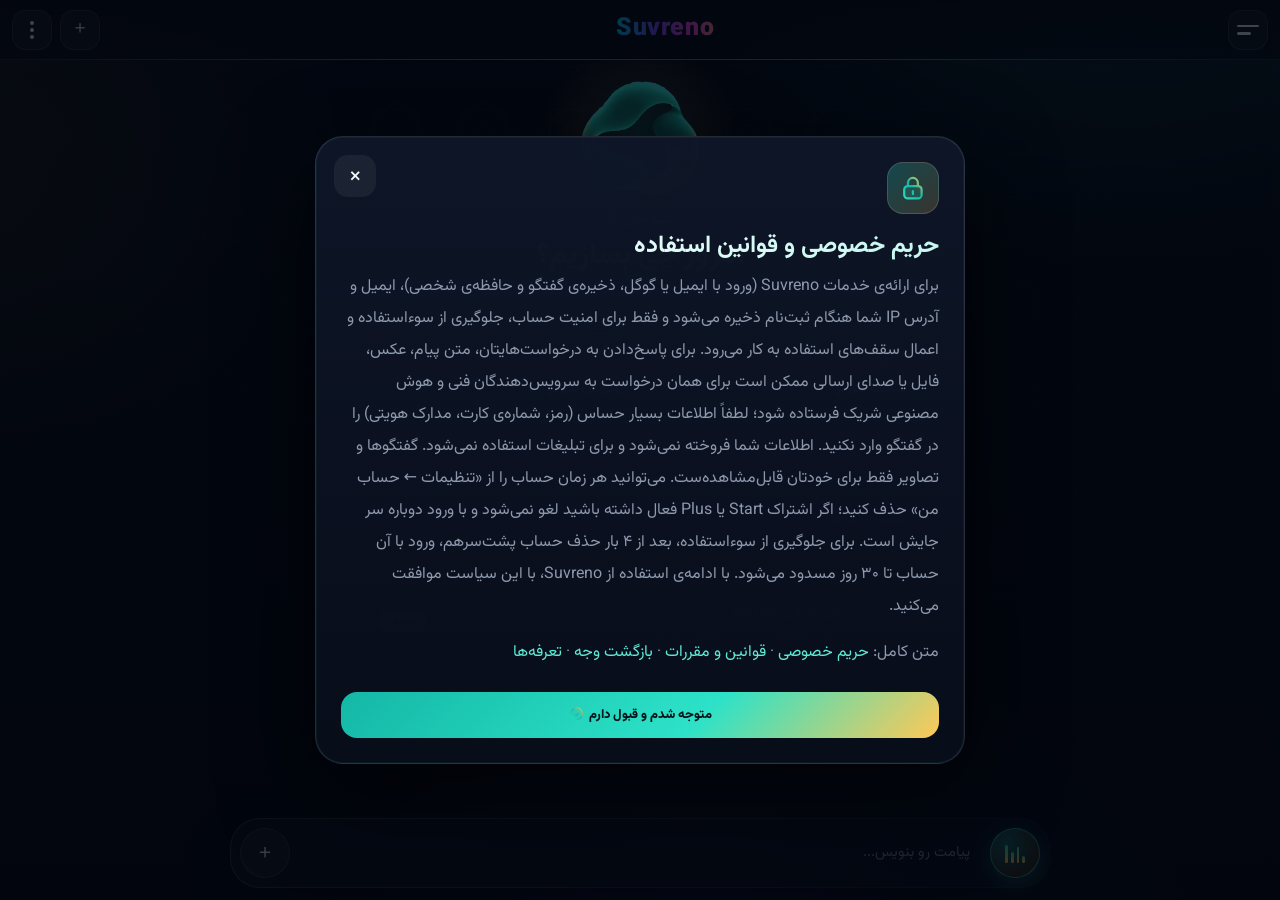
==== commit 3bfc6570: "Add files via upload" ====
--- a/index.html
+++ b/index.html
@@ -495,47 +495,40 @@
       </div>
 
       <div class="settings-section" id="rubikaBotSec">
-        <div class="id-box-label" id="rubikaBotLabel">🤖 بات روبیکا</div>
-        <p class="modal-subtitle" id="rubikaBotHint" style="margin:4px 0 8px">با سوورنو داخل روبیکا هم می‌تونی چت کنی؛ ساخت تصویر، تحلیل فایل و حافظه.</p>
+        <div class="id-box-label" id="rubikaBotLabel">🤖 بات‌های سوورنو</div>
+        <p class="modal-subtitle" id="rubikaBotHint" style="margin:4px 0 8px">با سوورنو داخل روبیکا، تلگرام، بله و سروش پلاس هم می‌تونی چت کنی؛ ساخت تصویر، تحلیل فایل و حافظه.</p>
         <button class="clear-memory" id="rubikaBotBtn" type="button">💬 استفاده از بات سوورنو در روبیکا</button>
+        <div id="botOtherBtns"></div>
+        <div id="botLinkBox" style="display:none;margin-top:10px"></div>
       </div>
       <script>(function(){
         var URL_="https://rubika.ir/Suvreno_bot";
-        var T={fa:["🤖 بات روبیکا","با سوورنو داخل روبیکا هم می‌تونی چت کنی؛ ساخت تصویر، تحلیل فایل و حافظه.","💬 استفاده از بات سوورنو در روبیکا"],
-               en:["🤖 Rubika bot","You can also chat with Suvreno inside Rubika: image generation, file analysis and memory.","💬 Use the Suvreno bot in Rubika"]};
+        var T={fa:["🤖 بات‌های سوورنو","با سوورنو داخل روبیکا، تلگرام، بله و سروش پلاس هم می‌تونی چت کنی؛ ساخت تصویر، تحلیل فایل و حافظه.","💬 استفاده از بات سوورنو در روبیکا"],
+               en:["🤖 Suvreno bots","You can also chat with Suvreno inside Rubika, Telegram, Bale and Soroush Plus: image generation, file analysis and memory.","💬 Use the Suvreno bot in Rubika"]};
         function apply(){try{var t=T[document.documentElement.lang==="en"?"en":"fa"];
           document.getElementById("rubikaBotLabel").textContent=t[0];
           document.getElementById("rubikaBotHint").textContent=t[1];
           document.getElementById("rubikaBotBtn").textContent=t[2];}catch(e){}}
-        /* داخل اپ اندروید: باز کردن مستقیم برنامه‌ی روبیکا (اگه نصب نبود، می‌ره سایت روبیکا)
-           در سایت: باز کردن صفحه‌ی بات در وب روبیکا */
-        var PKG="app.rbmain.a";
-        var INTENT="intent://rubika.ir/Suvreno_bot#Intent;scheme=https;package="+PKG+
-          ";S.browser_fallback_url="+encodeURIComponent(URL_)+";end";
-        function isApp(){
-          var ua=navigator.userAgent||"";
-          return /SuvrenoApp/i.test(ua)||!!window.SuvrenoNative||!!window.Capacitor;
-        }
+        /* دکمه‌های بات پیام‌رسان‌ها (روبیکا، تلگرام، بله، سروش پلاس) — یک تابع مشترک:
+           • سایت: صفحه‌ی بات در سایتِ پیام‌رسان (تب جدید)
+           • اپ اندروید: اگه پیام‌رسان نصب بود مستقیم داخل خودش، وگرنه صفحه‌ی وبِ همان پیام‌رسان */
+        var PKGS={rubika:"app.rbmain.a",telegram:"org.telegram.messenger,org.telegram.messenger.web",bale:"ir.nasim",splus:"mobi.mmdt.ottplus"};
+        window.suvOpenBot=function(p,url){
+          try{
+            var N=window.SuvrenoNative;
+            if(N&&typeof N.openMessenger==="function"&&PKGS[p]){N.openMessenger(PKGS[p],url);return}
+          }catch(e){}
+          try{
+            var ua=navigator.userAgent||"";
+            var inApp=/SuvrenoApp/i.test(ua)||!!window.SuvrenoNative;
+            if(inApp){location.href=url;return} /* APK قدیمی: لینک رو بیرون از اپ باز می‌کنه (صفحه‌ی وب) */
+            var a=document.createElement("a");a.href=url;a.target="_blank";a.rel="noopener noreferrer";
+            a.style.display="none";document.body.appendChild(a);a.click();
+            setTimeout(function(){try{a.remove()}catch(e){}},500);
+          }catch(e){try{location.href=url}catch(x){}}
+        };
         var b=document.getElementById("rubikaBotBtn");
-        if(b)b.addEventListener("click",function(){
-          try{
-            if(isApp()&&/Android/i.test(navigator.userAgent||"")){
-              /* WebView اپ لینک intent:// را مستقیم با startActivity باز می‌کند (MainActivity.shouldOverrideUrlLoading) */
-              var hidden=false;
-              function onVis(){if(document.hidden)hidden=true}
-              document.addEventListener("visibilitychange",onVis);
-              location.href=INTENT;
-              /* اگه بعد از ۱.۶ ثانیه صفحه هنوز جلوی چشم بود، یعنی روبیکا نصب نیست یا باز نشد: صفحه‌ی بات در وب روبیکا */
-              setTimeout(function(){
-                document.removeEventListener("visibilitychange",onVis);
-                if(!hidden&&!document.hidden){try{window.open(URL_,"_blank")}catch(e){location.href=URL_}}
-              },1600);
-              return;
-            }
-            var w=window.open(URL_,"_blank","noopener");
-            if(!w)location.href=URL_;
-          }catch(e){try{location.href=URL_}catch(x){}}
-        });
+        if(b)b.addEventListener("click",function(){window.suvOpenBot("rubika",URL_)});
         try{new MutationObserver(apply).observe(document.documentElement,{attributes:true,attributeFilter:["lang"]})}catch(e){}
         apply();
       })();</script>
@@ -667,7 +660,7 @@
 
 <script src="logo-data.js?v=5"></script>
 <script src="script.js?v=42"></script>
-<script src="plus.js?v=22"></script>
+<script src="plus.js?v=25"></script>
 <script src="theme.js?v=3"></script>
 <script src="theme-color.js?v=4"></script>
 <script src="games.js?v=3"></script>
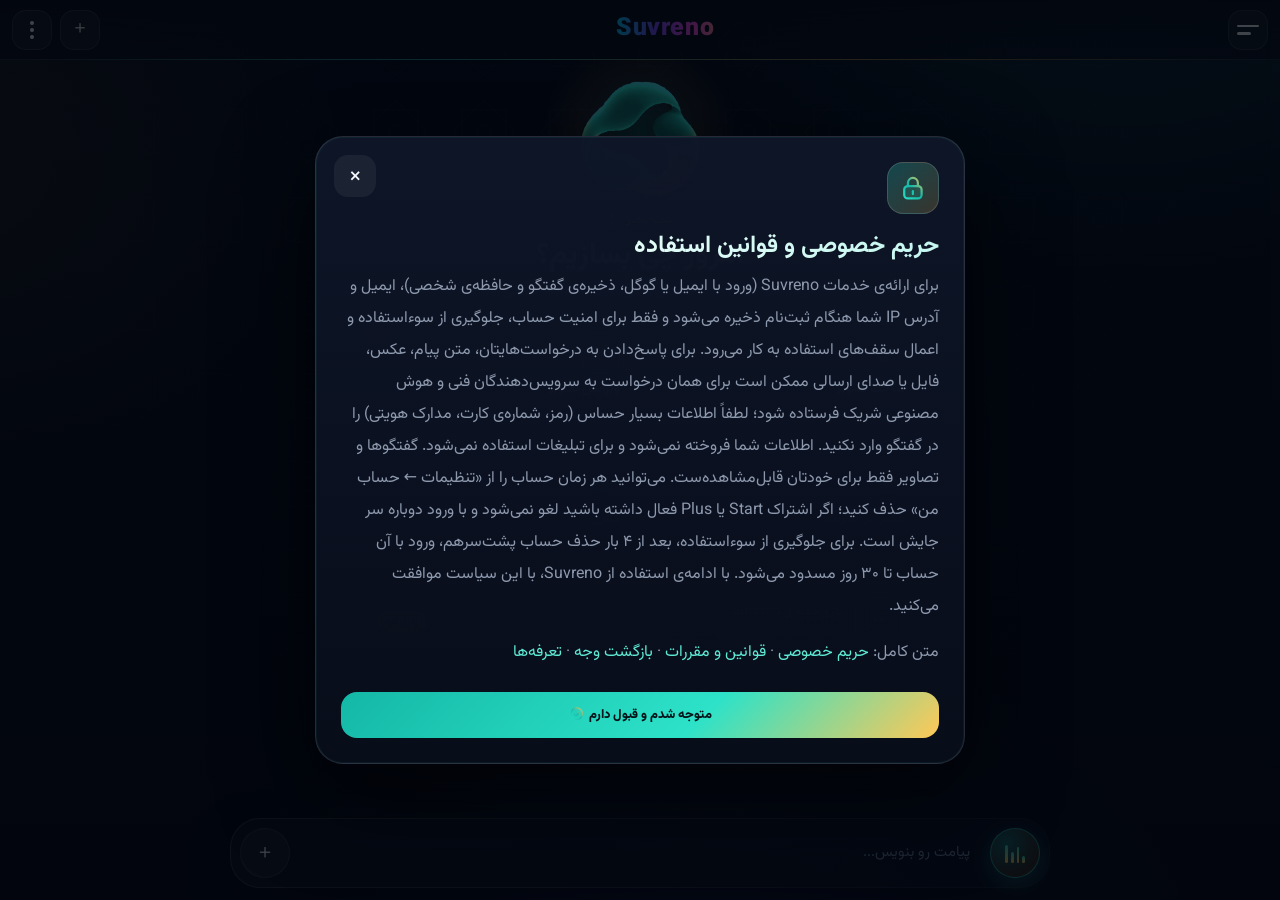
==== commit aa1f3a85: "Add files via upload" ====
--- a/index.html
+++ b/index.html
@@ -24,7 +24,7 @@
   }catch(e){}});})();
   </script>
 
-  <link rel="stylesheet" href="style.css?v=26">
+  <link rel="stylesheet" href="style.css?v=27">
   <link rel="stylesheet" href="theme.css?v=6">
   <link rel="manifest" href="manifest.json">
   <link rel="icon" id="favIcon" href="logo.svg" type="image/svg+xml">
@@ -688,7 +688,7 @@
     bar.innerHTML =
       "⚠️ فایل script.js لود یا اجرا نشد — دکمه‌ها کار نمی‌کنن.<br>" +
       "۱) این صفحه رو یه‌بار hard-refresh کن (Ctrl+Shift+R یا حالت ناشناس).<br>" +
-      "۲) مطمئن شو فایل‌های index.html و script.js?v=42 و logo-data.js?v=5 و style.css?v=26 همه دقیقاً آپلود شدن.<br>" +
+      "۲) مطمئن شو فایل‌های index.html و script.js?v=42 و logo-data.js?v=5 و style.css?v=27 همه دقیقاً آپلود شدن.<br>" +
       "۳) آدرس همین سایت را با ‎/script.js?v=42 در انتها باز کن — باید کد جاوااسکریپت رو ببینی، نه یه صفحه‌ی خالی یا JSON.";
     document.body.prepend(bar);
   }, 3500);
--- a/style.css
+++ b/style.css
@@ -4215,3 +4215,31 @@
 .am-link-btn{flex:1;border:1px solid var(--border);border-radius:16px;padding:13px 10px;font-weight:700;font-size:calc(14px * var(--fs,1));color:#fff;background:rgba(255,255,255,.08);cursor:pointer}
 .am-link-btn.primary{border-color:transparent;background:linear-gradient(135deg,var(--ac1),var(--ac3))}
 @keyframes amLinkIn{from{opacity:0}to{opacity:1}}
+
+
+/* =========================================
+   LTR (زبان انگلیسی): جهت صفحه عوض می‌شود و دکمه‌ی سایدبار می‌رود سمت چپ و دکمه‌ی سه‌نقطه سمت راست.
+   سایدبار و منوی سه‌نقطه هم باید از همان سمتِ دکمه‌شان باز شوند، نه از سمت ثابتِ حالت فارسی.
+   (در حالت فارسی/RTL هیچ چیز عوض نمی‌شود.)
+========================================= */
+html[dir="ltr"] .sidebar{
+  right:auto;
+  left:-52%;
+  border-left:0;
+  border-right:1px solid var(--border);
+  box-shadow:20px 0 60px rgba(0,0,0,.35);
+  transition:left .25s ease;
+}
+html[dir="ltr"] .sidebar.open{
+  right:auto;
+  left:0;
+}
+html[dir="ltr"] .chat-context-menu{
+  left:auto;
+  right:18px;
+}
+@media(max-width:600px){
+  html[dir="ltr"] .sidebar{ right:auto; left:-80%; }
+  html[dir="ltr"] .sidebar.open{ right:auto; left:0; }
+  html[dir="ltr"] .chat-context-menu{ left:auto; right:12px; }
+}
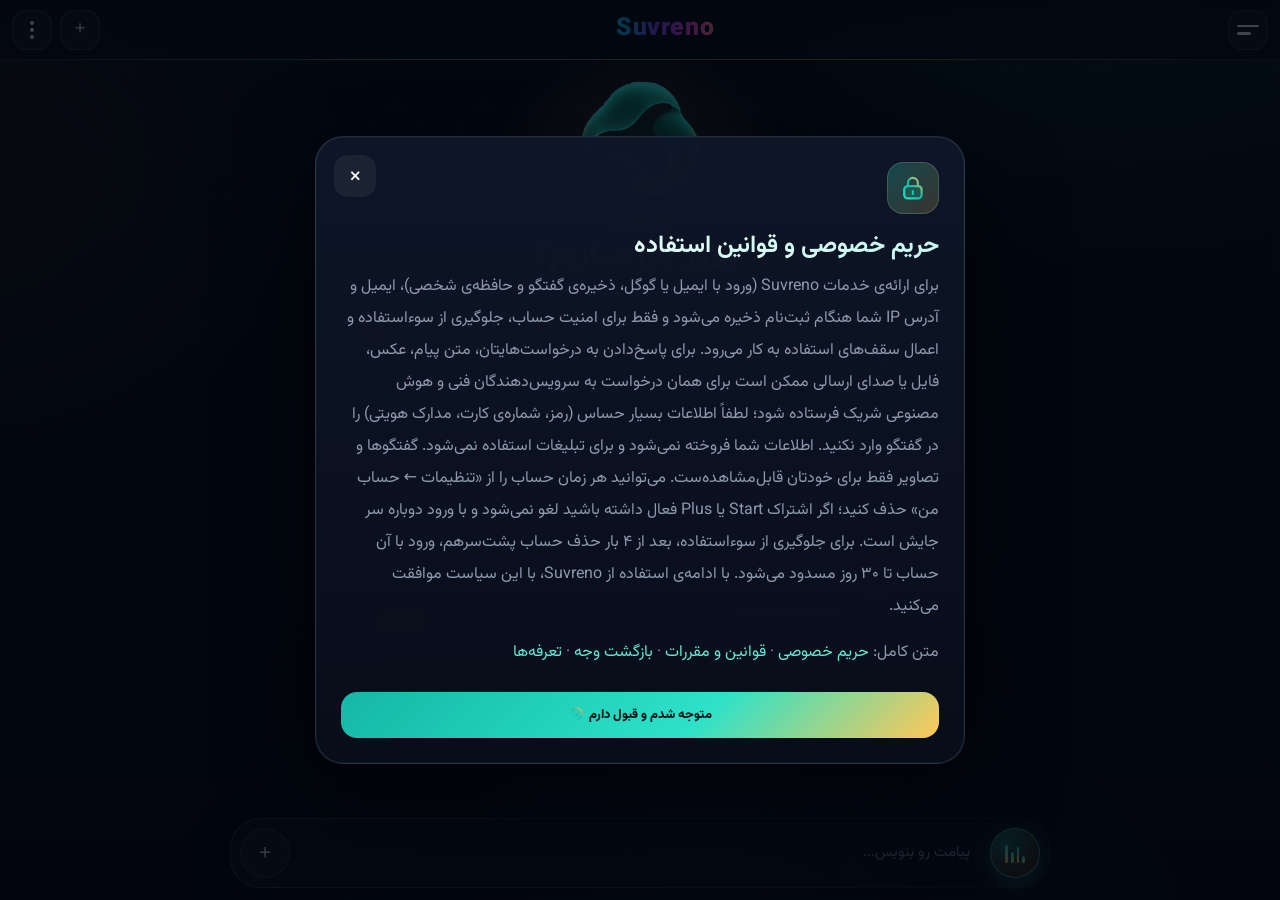
==== commit 05ab2710: "Add files via upload" ====
--- a/index.html
+++ b/index.html
@@ -24,7 +24,7 @@
   }catch(e){}});})();
   </script>
 
-  <link rel="stylesheet" href="style.css?v=27">
+  <link rel="stylesheet" href="style.css?v=29">
   <link rel="stylesheet" href="theme.css?v=6">
   <link rel="manifest" href="manifest.json">
   <link rel="icon" id="favIcon" href="logo.svg" type="image/svg+xml">
@@ -296,6 +296,24 @@
     </div>
   </div>
 
+  <div class="modal" id="tutorModal">
+    <div class="modal-card">
+      <button class="modal-close" id="closeTutorModal" type="button">×</button>
+      <div class="modal-icon">📚</div>
+      <h2>معلم خصوصی</h2>
+      <p class="modal-subtitle">پایه و درس را انتخاب کن؛ قدم‌به‌قدم و با تمرین یادت می‌دهم.</p>
+      <div class="tutor-label">پایه</div>
+      <div class="tutor-chips" id="tutorGrades"></div>
+      <div class="tutor-label">درس</div>
+      <div class="tutor-chips" id="tutorSubjects"></div>
+      <div class="tutor-label">شماره‌ی درس یا موضوع (اختیاری)</div>
+      <input class="tutor-input" id="tutorLesson" type="text" maxlength="120" placeholder="مثلاً: درس ۶ یا فصل ۲" autocomplete="off">
+      <div class="tutor-label">چه کمکی می‌خواهی؟</div>
+      <div class="tutor-chips" id="tutorModes"></div>
+      <button class="tutor-start" id="tutorStartBtn" type="button" disabled>شروع 🚀</button>
+    </div>
+  </div>
+
   <div class="modal" id="personalityModal">
     <div class="modal-card">
       <button class="modal-close" id="closePersonalityModal" type="button">×</button>
@@ -307,6 +325,7 @@
         <button class="prompt-card persona-card" type="button" data-persona="mentor"><strong data-i18n="persona.mentorTitle">🧑‍🏫 معلم و مربی</strong><span data-i18n="persona.mentorDesc">دقیق، صبور و آموزشی</span></button>
         <button class="prompt-card persona-card" type="button" data-persona="funny"><strong data-i18n="persona.funnyTitle">😂 شوخ و بامزه</strong><span data-i18n="persona.funnyDesc">پر از شوخی و طنز</span></button>
         <button class="prompt-card persona-card" type="button" data-persona="formal"><strong data-i18n="persona.formalTitle">👔 رسمی و حرفه‌ای</strong><span data-i18n="persona.formalDesc">مودب، دقیق و بدون شوخی</span></button>
+        <button class="prompt-card persona-card" type="button" data-persona="tutor"><strong data-i18n="persona.tutorTitle">📚 معلم خصوصی</strong><span data-i18n="persona.tutorDesc">قدم‌به‌قدم یاد می‌دهد، جواب آماده نمی‌دهد</span></button>
       </div>
     </div>
   </div>
@@ -522,6 +541,12 @@
             var ua=navigator.userAgent||"";
             var inApp=/SuvrenoApp/i.test(ua)||!!window.SuvrenoNative;
             if(inApp){location.href=url;return} /* APK قدیمی: لینک رو بیرون از اپ باز می‌کنه (صفحه‌ی وب) */
+            /* مرورگر اندروید: اگه پیام‌رسان نصب باشه مستقیم داخل خودش (پی‌وی بات) باز می‌شه، وگرنه صفحه‌ی وب همان پیام‌رسان */
+            if(/Android/i.test(ua)&&PKGS[p]){
+              var m=/^https?:\/\/([^\/]+)(\/.*)?$/i.exec(url);
+              if(m){location.href="intent://"+m[1]+(m[2]||"/")+"#Intent;scheme=https;package="+PKGS[p].split(",")[0]+";S.browser_fallback_url="+encodeURIComponent(url)+";end";return}
+            }
+            }
             var a=document.createElement("a");a.href=url;a.target="_blank";a.rel="noopener noreferrer";
             a.style.display="none";document.body.appendChild(a);a.click();
             setTimeout(function(){try{a.remove()}catch(e){}},500);
@@ -659,8 +684,8 @@
 </script>
 
 <script src="logo-data.js?v=5"></script>
-<script src="script.js?v=42"></script>
-<script src="plus.js?v=25"></script>
+<script src="script.js?v=44"></script>
+<script src="plus.js?v=26"></script>
 <script src="theme.js?v=3"></script>
 <script src="theme-color.js?v=4"></script>
 <script src="games.js?v=3"></script>
@@ -688,8 +713,8 @@
     bar.innerHTML =
       "⚠️ فایل script.js لود یا اجرا نشد — دکمه‌ها کار نمی‌کنن.<br>" +
       "۱) این صفحه رو یه‌بار hard-refresh کن (Ctrl+Shift+R یا حالت ناشناس).<br>" +
-      "۲) مطمئن شو فایل‌های index.html و script.js?v=42 و logo-data.js?v=5 و style.css?v=27 همه دقیقاً آپلود شدن.<br>" +
-      "۳) آدرس همین سایت را با ‎/script.js?v=42 در انتها باز کن — باید کد جاوااسکریپت رو ببینی، نه یه صفحه‌ی خالی یا JSON.";
+      "۲) مطمئن شو فایل‌های index.html و script.js?v=44 و logo-data.js?v=5 و style.css?v=29 همه دقیقاً آپلود شدن.<br>" +
+      "۳) آدرس همین سایت را با ‎/script.js?v=44 در انتها باز کن — باید کد جاوااسکریپت رو ببینی، نه یه صفحه‌ی خالی یا JSON.";
     document.body.prepend(bar);
   }, 3500);
 </script>
--- a/style.css
+++ b/style.css
@@ -4243,3 +4243,38 @@
   html[dir="ltr"] .sidebar.open{ right:auto; left:0; }
   html[dir="ltr"] .chat-context-menu{ left:auto; right:12px; }
 }
+html[dir="ltr"] .sidebar:not(.open){ box-shadow:none; }
+
+
+/* ===== معلم خصوصی: کارت صفحه‌ی اول + صفحه‌ی انتخاب ===== */
+.welcome-logo-wrap.am-has-tutor{ flex-direction:column; gap:26px; }
+.am-tutor-card{
+  pointer-events:auto; display:flex; align-items:center; gap:12px;
+  max-width:min(340px,86vw); padding:12px 16px; border-radius:20px; cursor:pointer;
+  background:var(--btn-bg); border:1px solid var(--btn-border); color:var(--btn-text);
+  text-align:right; transition:.15s; font-family:inherit;
+}
+.am-tutor-card:hover{ background:var(--btn-bg-hover); transform:translateY(-2px); }
+.am-tutor-ic{ font-size:28px; line-height:1; }
+.am-tutor-tx{ display:flex; flex-direction:column; gap:3px; }
+.am-tutor-tx strong{ font-size:calc(15px * var(--fs,1)); }
+.am-tutor-tx em{ font-style:normal; font-size:calc(11.5px * var(--fs,1)); color:var(--muted); line-height:1.6; }
+.tutor-label{ margin:16px 0 8px; font-size:calc(13px * var(--fs,1)); color:var(--muted); text-align:right; }
+.tutor-chips{ display:flex; flex-wrap:wrap; gap:8px; justify-content:flex-start; }
+.tutor-chip{
+  padding:9px 14px; border-radius:999px; cursor:pointer; font-family:inherit;
+  font-size:calc(13.5px * var(--fs,1)); color:var(--btn-text);
+  background:var(--btn-bg); border:1px solid var(--btn-border); transition:.15s;
+}
+.tutor-chip:hover{ background:var(--btn-bg-hover); }
+.tutor-chip.active{ border-color:var(--ac-soft); color:var(--ac-soft); box-shadow:0 0 0 1px var(--ac-soft) inset; }
+.tutor-hint{ font-size:calc(12px * var(--fs,1)); color:var(--muted); }
+.tutor-input{
+  width:100%; box-sizing:border-box; padding:12px 14px; border-radius:14px; font-family:inherit;
+  font-size:calc(14px * var(--fs,1)); color:var(--text); background:var(--btn-bg); border:1px solid var(--btn-border);
+}
+.tutor-start{
+  width:100%; margin-top:20px; padding:14px; border-radius:16px; border:0; cursor:pointer; font-family:inherit;
+  font-size:calc(16px * var(--fs,1)); font-weight:700; background:var(--ac-soft); color:var(--sv-on-accent);
+}
+.tutor-start:disabled{ opacity:.4; cursor:not-allowed; }
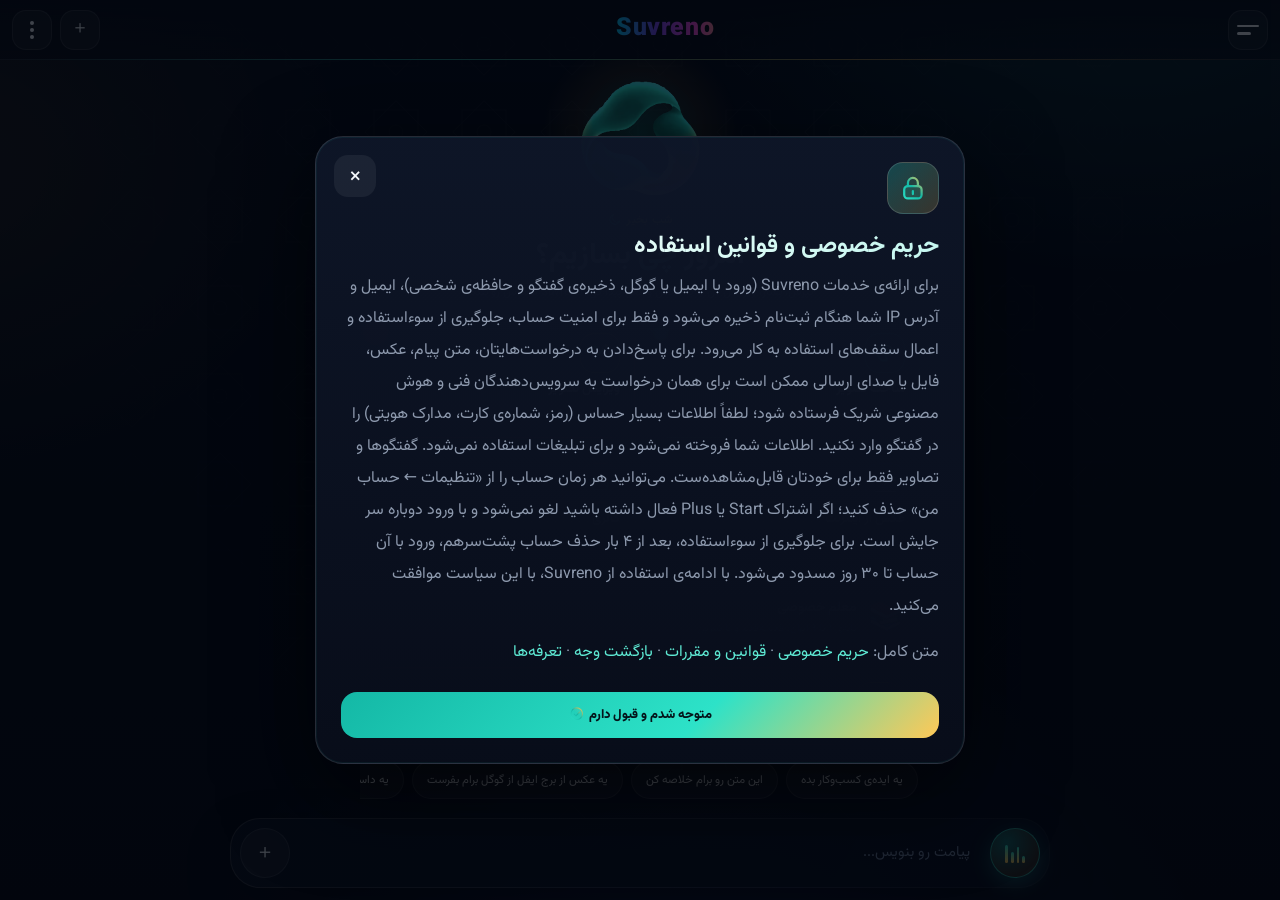
==== commit 30f883f3: "Add files via upload" ====
--- a/index.html
+++ b/index.html
@@ -24,7 +24,7 @@
   }catch(e){}});})();
   </script>
 
-  <link rel="stylesheet" href="style.css?v=29">
+  <link rel="stylesheet" href="style.css?v=30">
   <link rel="stylesheet" href="theme.css?v=6">
   <link rel="manifest" href="manifest.json">
   <link rel="icon" id="favIcon" href="logo.svg" type="image/svg+xml">
@@ -293,24 +293,6 @@
         <p class="modal-subtitle" data-i18n="memmodal.contextHint">اگه حس کردی Suvreno گیج شده یا جواب‌های بی‌ربط می‌ده (نه به‌خاطر یادداشت حافظه بالا)، می‌تونی فقط زمینه‌ی گفتگوی اخیر رو ریست کنی:</p>
         <button class="clear-context-btn" id="clearContextBtn" type="button" data-i18n="memmodal.clearContextBtn">🔄 پاک‌کردن زمینه‌ی گفتگو</button>
       </div>
-    </div>
-  </div>
-
-  <div class="modal" id="tutorModal">
-    <div class="modal-card">
-      <button class="modal-close" id="closeTutorModal" type="button">×</button>
-      <div class="modal-icon">📚</div>
-      <h2>معلم خصوصی</h2>
-      <p class="modal-subtitle">پایه و درس را انتخاب کن؛ قدم‌به‌قدم و با تمرین یادت می‌دهم.</p>
-      <div class="tutor-label">پایه</div>
-      <div class="tutor-chips" id="tutorGrades"></div>
-      <div class="tutor-label">درس</div>
-      <div class="tutor-chips" id="tutorSubjects"></div>
-      <div class="tutor-label">شماره‌ی درس یا موضوع (اختیاری)</div>
-      <input class="tutor-input" id="tutorLesson" type="text" maxlength="120" placeholder="مثلاً: درس ۶ یا فصل ۲" autocomplete="off">
-      <div class="tutor-label">چه کمکی می‌خواهی؟</div>
-      <div class="tutor-chips" id="tutorModes"></div>
-      <button class="tutor-start" id="tutorStartBtn" type="button" disabled>شروع 🚀</button>
     </div>
   </div>
 
@@ -684,8 +666,8 @@
 </script>
 
 <script src="logo-data.js?v=5"></script>
-<script src="script.js?v=44"></script>
-<script src="plus.js?v=26"></script>
+<script src="script.js?v=45"></script>
+<script src="plus.js?v=29"></script>
 <script src="theme.js?v=3"></script>
 <script src="theme-color.js?v=4"></script>
 <script src="games.js?v=3"></script>
@@ -713,8 +695,8 @@
     bar.innerHTML =
       "⚠️ فایل script.js لود یا اجرا نشد — دکمه‌ها کار نمی‌کنن.<br>" +
       "۱) این صفحه رو یه‌بار hard-refresh کن (Ctrl+Shift+R یا حالت ناشناس).<br>" +
-      "۲) مطمئن شو فایل‌های index.html و script.js?v=44 و logo-data.js?v=5 و style.css?v=29 همه دقیقاً آپلود شدن.<br>" +
-      "۳) آدرس همین سایت را با ‎/script.js?v=44 در انتها باز کن — باید کد جاوااسکریپت رو ببینی، نه یه صفحه‌ی خالی یا JSON.";
+      "۲) مطمئن شو فایل‌های index.html و script.js?v=45 و logo-data.js?v=5 و style.css?v=30 همه دقیقاً آپلود شدن.<br>" +
+      "۳) آدرس همین سایت را با ‎/script.js?v=45 در انتها باز کن — باید کد جاوااسکریپت رو ببینی، نه یه صفحه‌ی خالی یا JSON.";
     document.body.prepend(bar);
   }, 3500);
 </script>
--- a/style.css
+++ b/style.css
@@ -4246,7 +4246,7 @@
 html[dir="ltr"] .sidebar:not(.open){ box-shadow:none; }
 
 
-/* ===== معلم خصوصی: کارت صفحه‌ی اول + صفحه‌ی انتخاب ===== */
+/* ===== معلم خصوصی: کارت صفحه‌ی اول + دکمه‌های پاسخ داخل گفتگو (دور ۶۵) ===== */
 .welcome-logo-wrap.am-has-tutor{ flex-direction:column; gap:26px; }
 .am-tutor-card{
   pointer-events:auto; display:flex; align-items:center; gap:12px;
@@ -4255,10 +4255,18 @@
   text-align:right; transition:.15s; font-family:inherit;
 }
 .am-tutor-card:hover{ background:var(--btn-bg-hover); transform:translateY(-2px); }
+.am-tutor-card.am-tutor-in-hero{
+  position:relative; z-index:5; width:100%; max-width:none; box-sizing:border-box; margin:0; padding:14px 16px; border-radius:24px;
+  touch-action:manipulation; -webkit-tap-highlight-color:transparent;
+  background:linear-gradient(135deg,rgba(var(--ac1-rgb,0,207,255),.18),rgba(var(--ac3-rgb,255,75,228),.12));
+  border:1px solid rgba(var(--ac1-rgb,0,207,255),.38);
+}
+.am-tutor-card.am-tutor-in-hero .am-tutor-tx{ flex:1; min-width:0; }
 .am-tutor-ic{ font-size:28px; line-height:1; }
 .am-tutor-tx{ display:flex; flex-direction:column; gap:3px; }
 .am-tutor-tx strong{ font-size:calc(15px * var(--fs,1)); }
 .am-tutor-tx em{ font-style:normal; font-size:calc(11.5px * var(--fs,1)); color:var(--muted); line-height:1.6; }
+.am-tq-chips{ display:flex; flex-wrap:wrap; gap:8px; margin-top:10px; justify-content:flex-start; }
 .tutor-label{ margin:16px 0 8px; font-size:calc(13px * var(--fs,1)); color:var(--muted); text-align:right; }
 .tutor-chips{ display:flex; flex-wrap:wrap; gap:8px; justify-content:flex-start; }
 .tutor-chip{
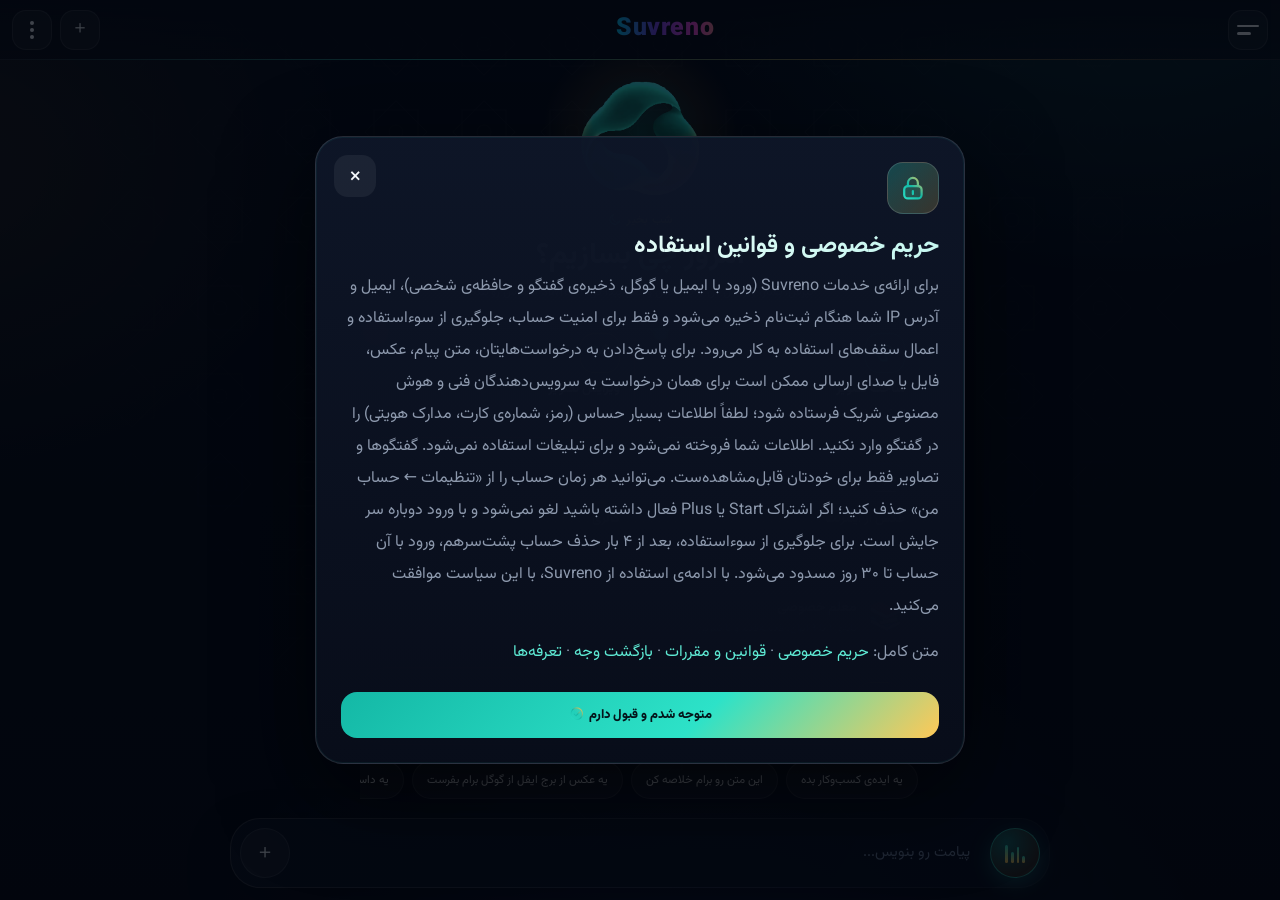
==== commit a6112957: "Add files via upload" ====
--- a/index.html
+++ b/index.html
@@ -672,7 +672,7 @@
 <script src="theme-color.js?v=4"></script>
 <script src="games.js?v=3"></script>
 <script src="council.js?v=2"></script>
-<script src="tickets.js?v=3"></script>
+<script src="tickets.js?v=4"></script>
 <script src="app-promo.js?v=4" defer></script>
 <script src="vn-orb.js?v=4" defer></script>
 
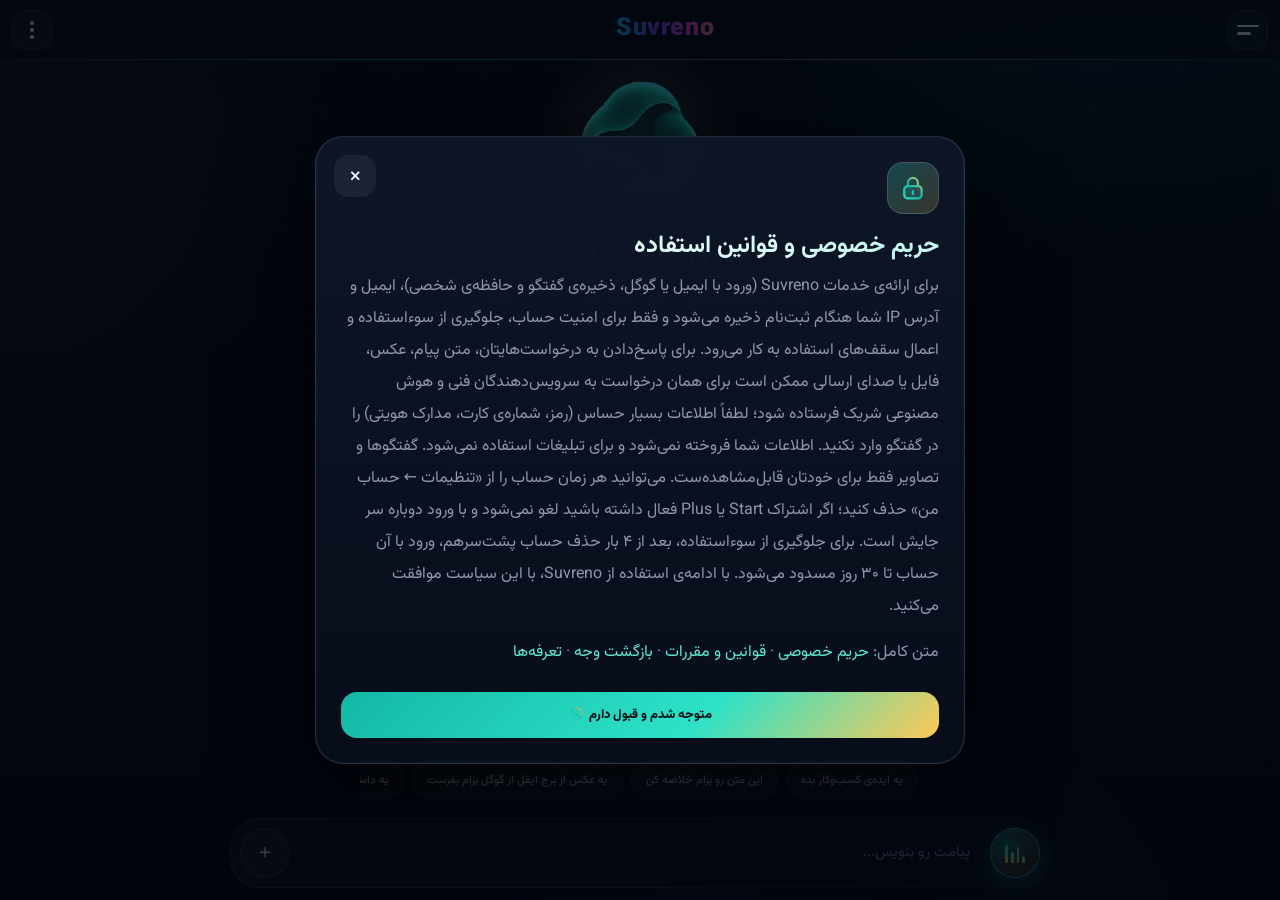
==== commit 09b2dbf1: "Add files via upload" ====
--- a/index.html
+++ b/index.html
@@ -29,6 +29,13 @@
   <link rel="manifest" href="manifest.json">
   <link rel="icon" id="favIcon" href="logo.svg" type="image/svg+xml">
   <link rel="apple-touch-icon" id="touchIcon" href="logo.svg">
+<style id="ncStyle">
+#newChatHeaderBtn{opacity:0;transform:scale(.8);pointer-events:none;transition:opacity .8s ease,transform .8s cubic-bezier(.2,.8,.2,1),box-shadow .2s}
+#newChatHeaderBtn.nc-on{opacity:1;transform:none;pointer-events:auto;box-shadow:0 0 0 1px rgba(123,92,255,.45),0 4px 16px rgba(123,92,255,.28)}
+#newChatHeaderBtn.nc-on:active{transform:scale(.93)}
+#newChatHeaderBtn .nc-ic{display:block}
+@media (prefers-reduced-motion:reduce){#newChatHeaderBtn{transition:none}}
+</style>
 </head>
 
 <body>
@@ -666,8 +673,8 @@
 </script>
 
 <script src="logo-data.js?v=5"></script>
-<script src="script.js?v=45"></script>
-<script src="plus.js?v=29"></script>
+<script src="script.js?v=47"></script>
+<script src="plus.js?v=30"></script>
 <script src="theme.js?v=3"></script>
 <script src="theme-color.js?v=4"></script>
 <script src="games.js?v=3"></script>
@@ -675,6 +682,8 @@
 <script src="tickets.js?v=4"></script>
 <script src="app-promo.js?v=4" defer></script>
 <script src="vn-orb.js?v=4" defer></script>
+<script src="app-update-notice.js?v=1" defer></script>
+<script src="new-chat-btn.js?v=1" defer></script>
 
 <script>
   /* ===========================================================
@@ -695,8 +704,8 @@
     bar.innerHTML =
       "⚠️ فایل script.js لود یا اجرا نشد — دکمه‌ها کار نمی‌کنن.<br>" +
       "۱) این صفحه رو یه‌بار hard-refresh کن (Ctrl+Shift+R یا حالت ناشناس).<br>" +
-      "۲) مطمئن شو فایل‌های index.html و script.js?v=45 و logo-data.js?v=5 و style.css?v=30 همه دقیقاً آپلود شدن.<br>" +
-      "۳) آدرس همین سایت را با ‎/script.js?v=45 در انتها باز کن — باید کد جاوااسکریپت رو ببینی، نه یه صفحه‌ی خالی یا JSON.";
+      "۲) مطمئن شو فایل‌های index.html و script.js?v=47 و logo-data.js?v=5 و style.css?v=30 همه دقیقاً آپلود شدن.<br>" +
+      "۳) آدرس همین سایت را با ‎/script.js?v=47 در انتها باز کن — باید کد جاوااسکریپت رو ببینی، نه یه صفحه‌ی خالی یا JSON.";
     document.body.prepend(bar);
   }, 3500);
 </script>
